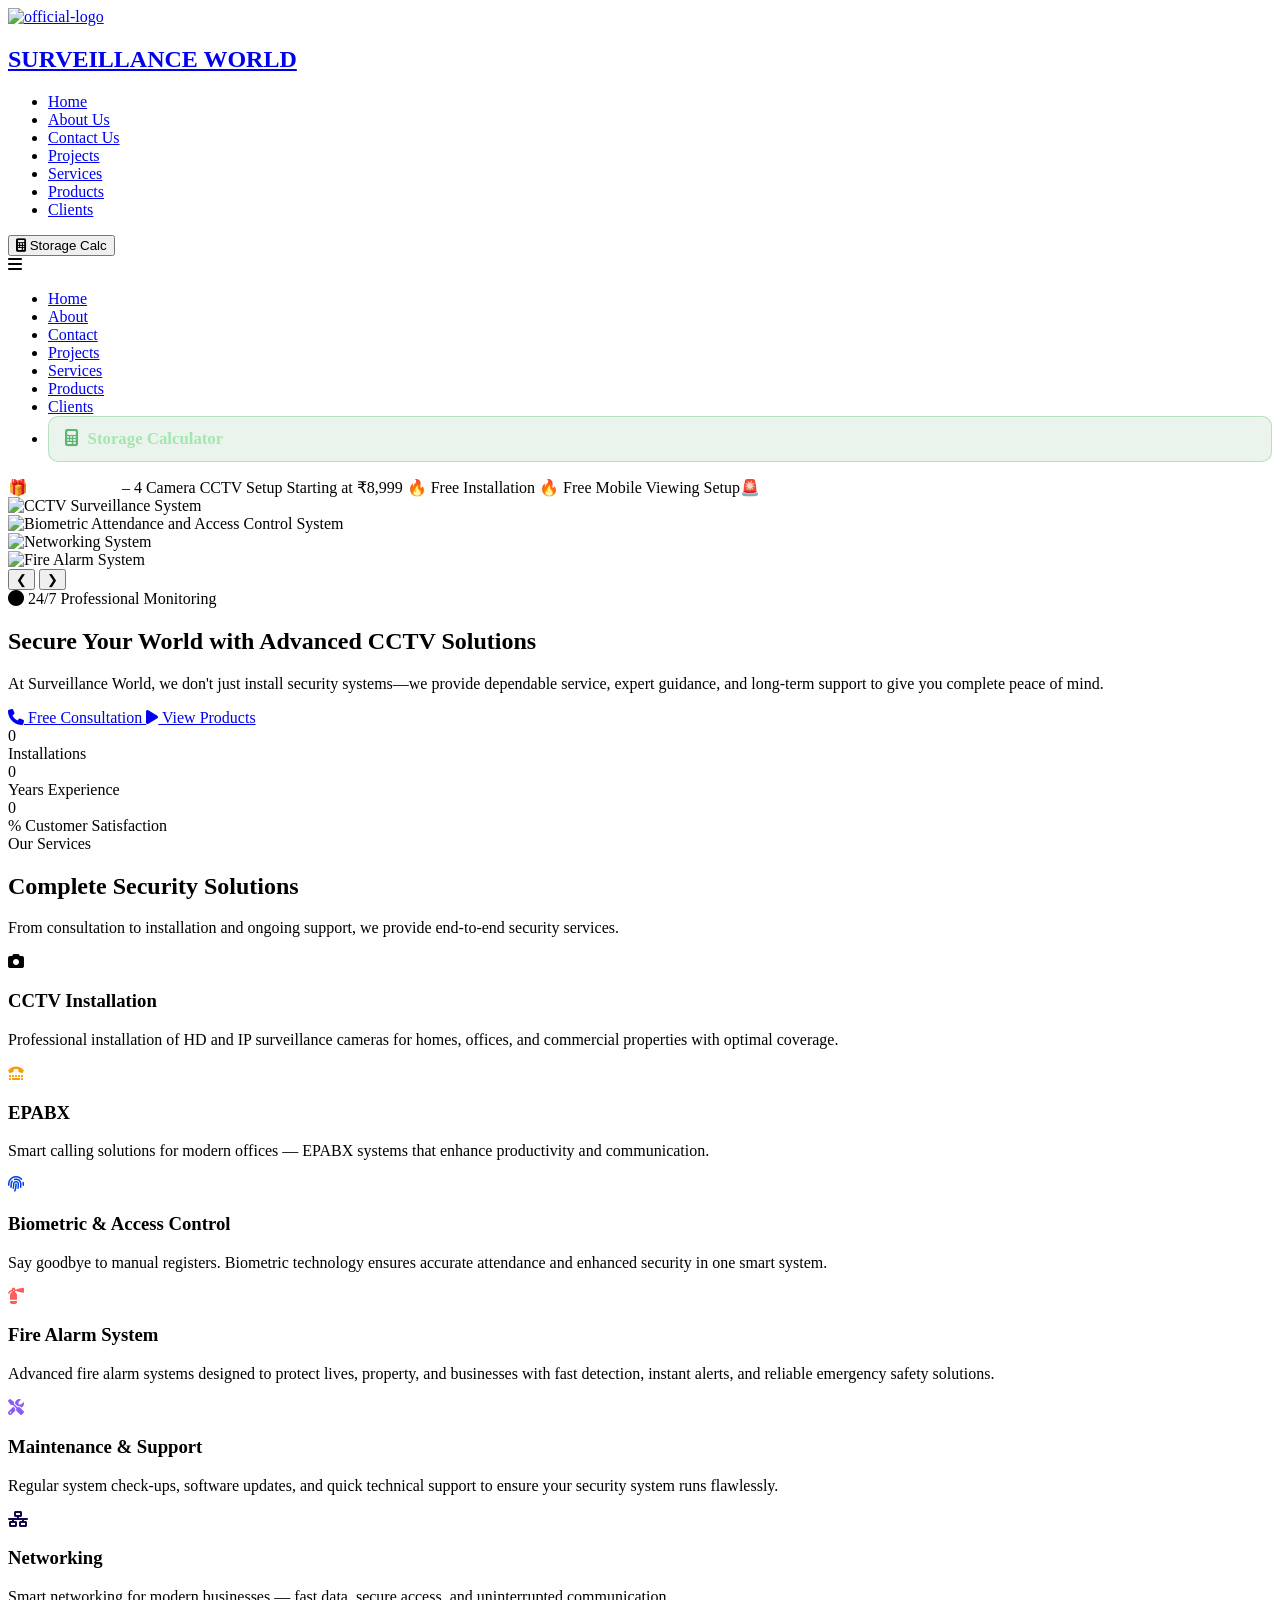
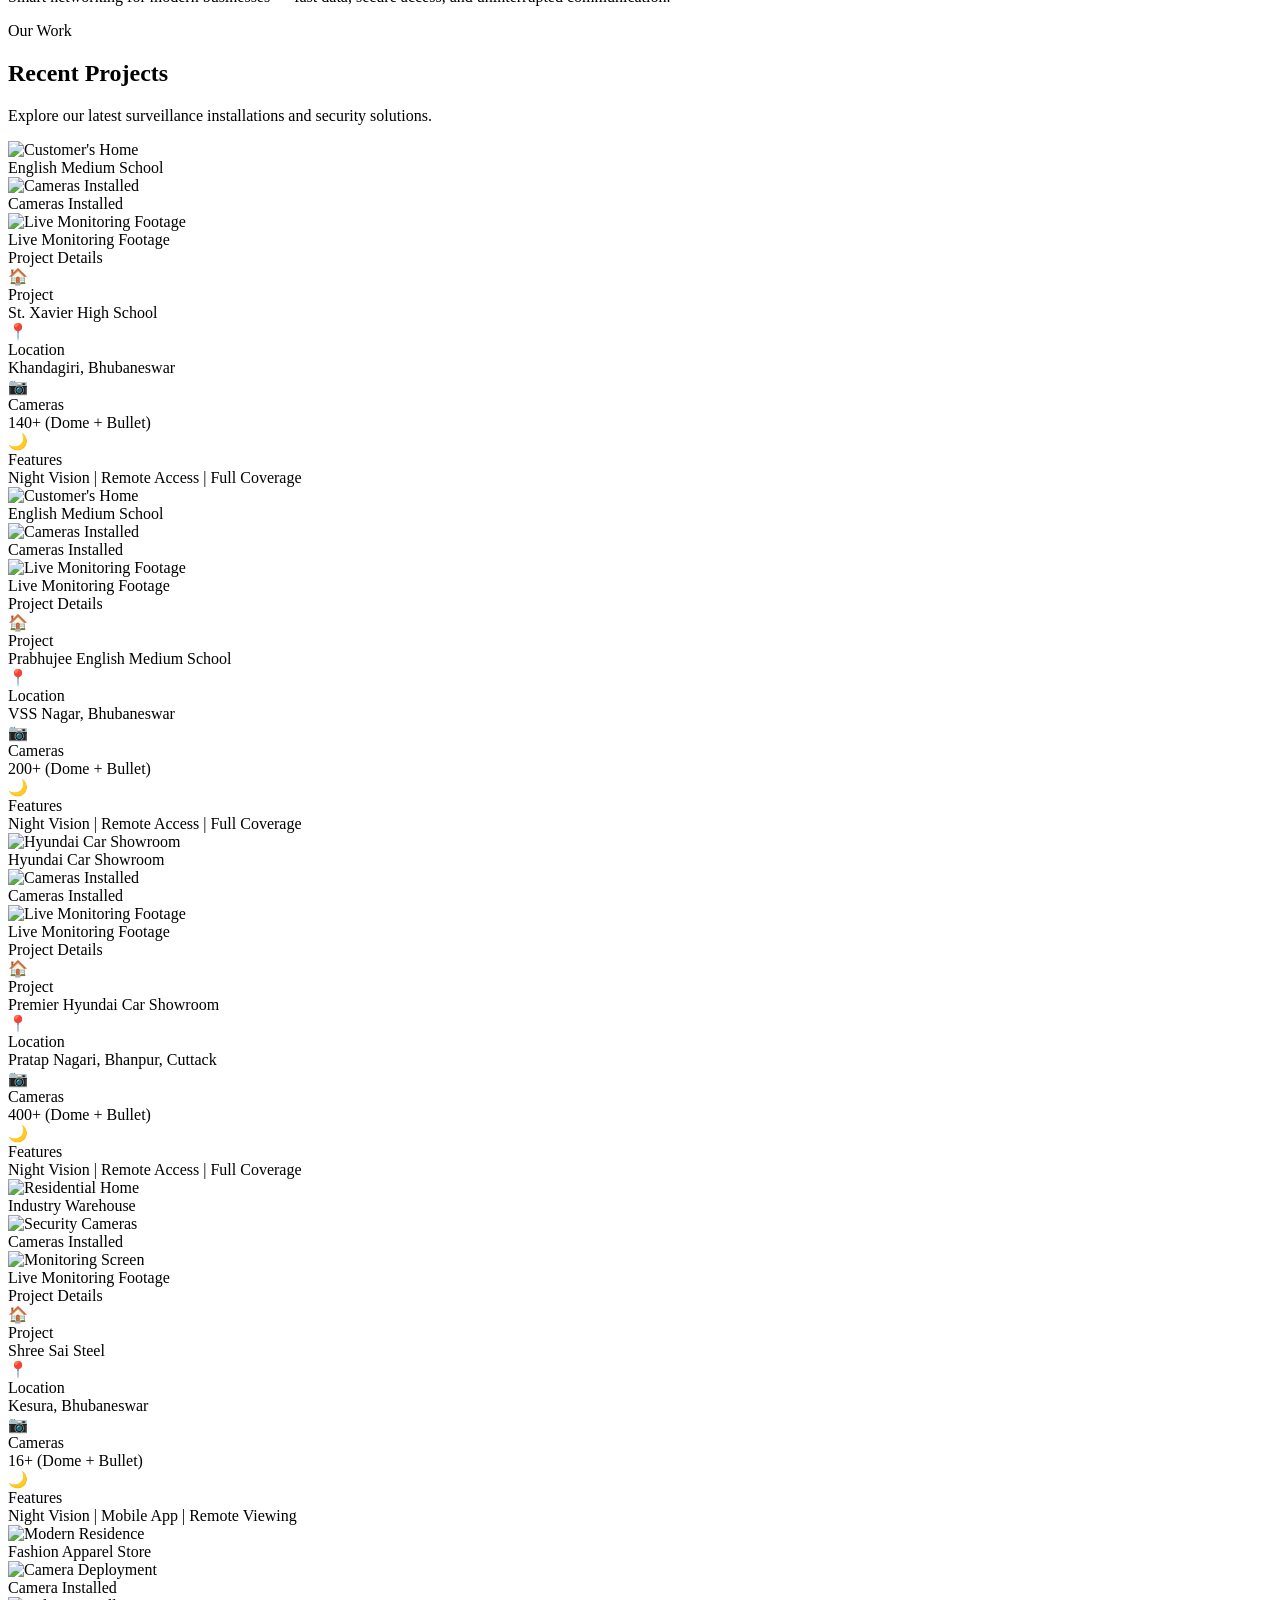
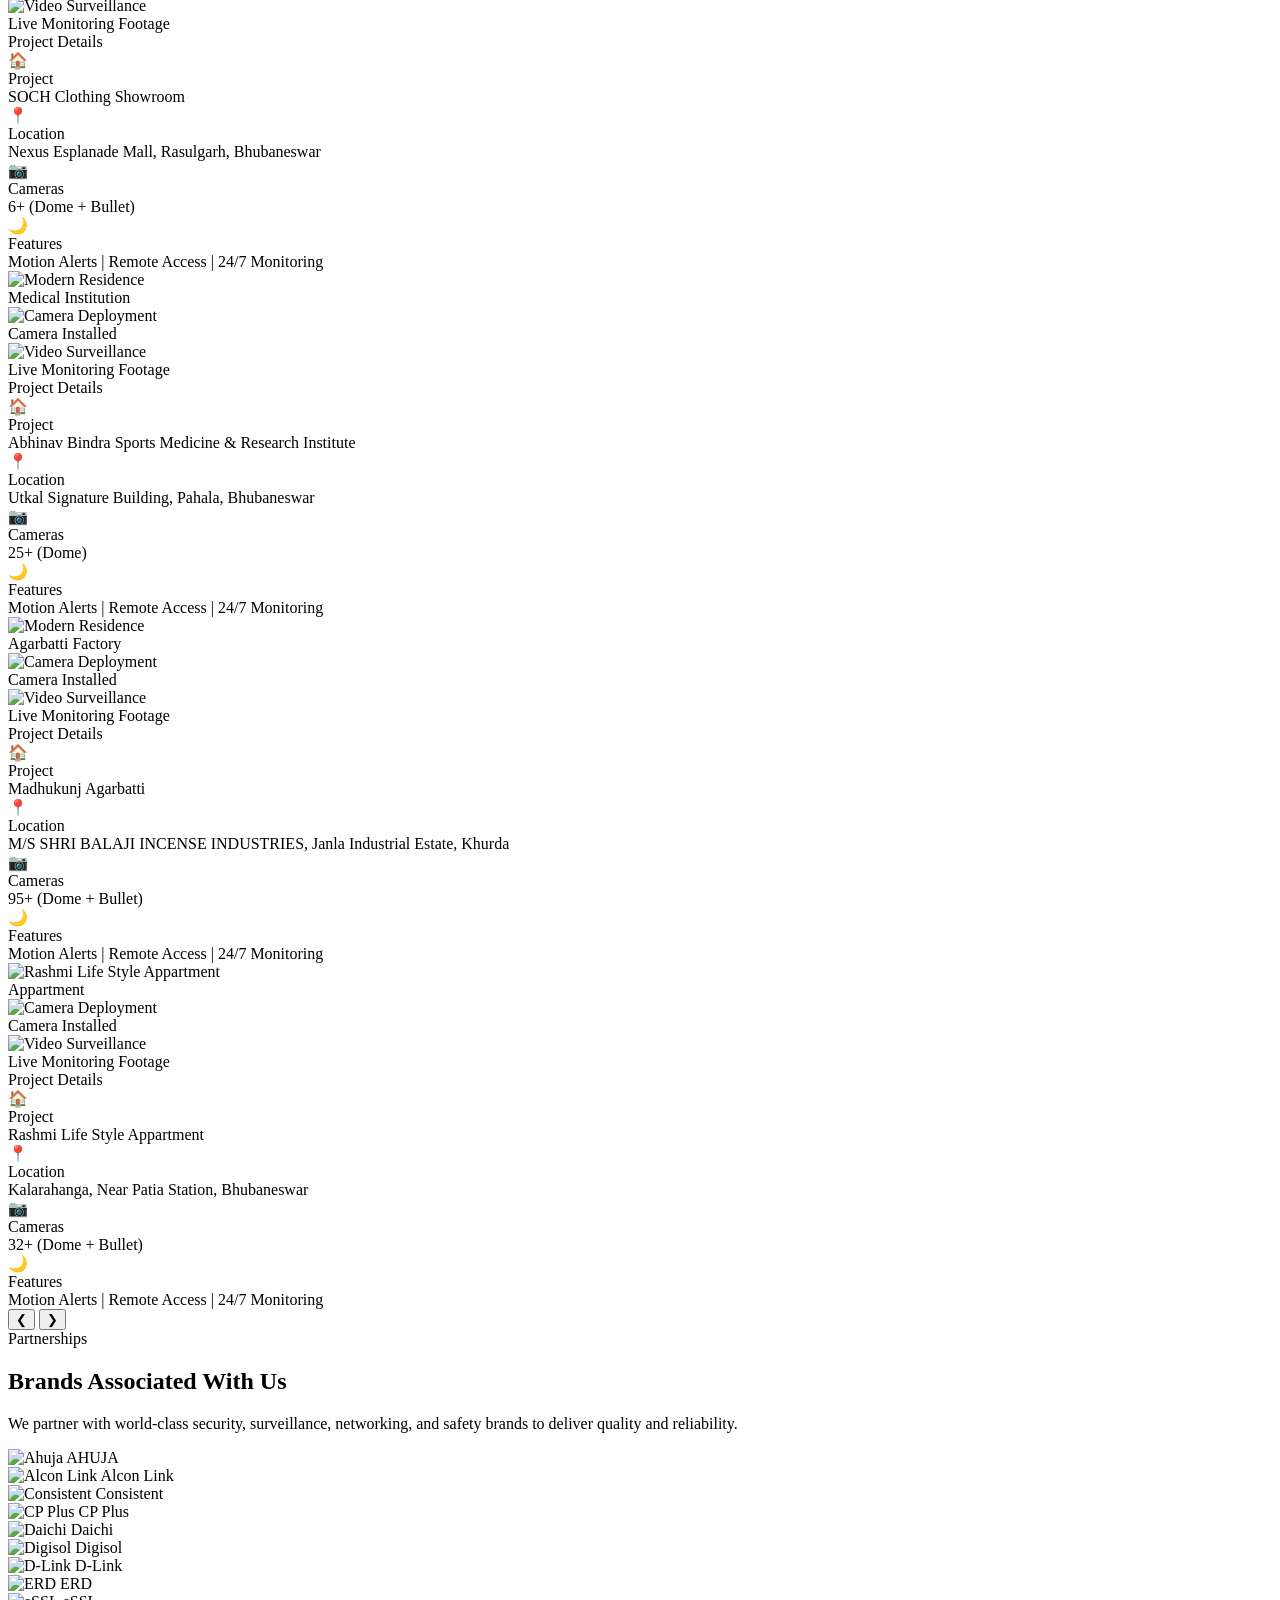
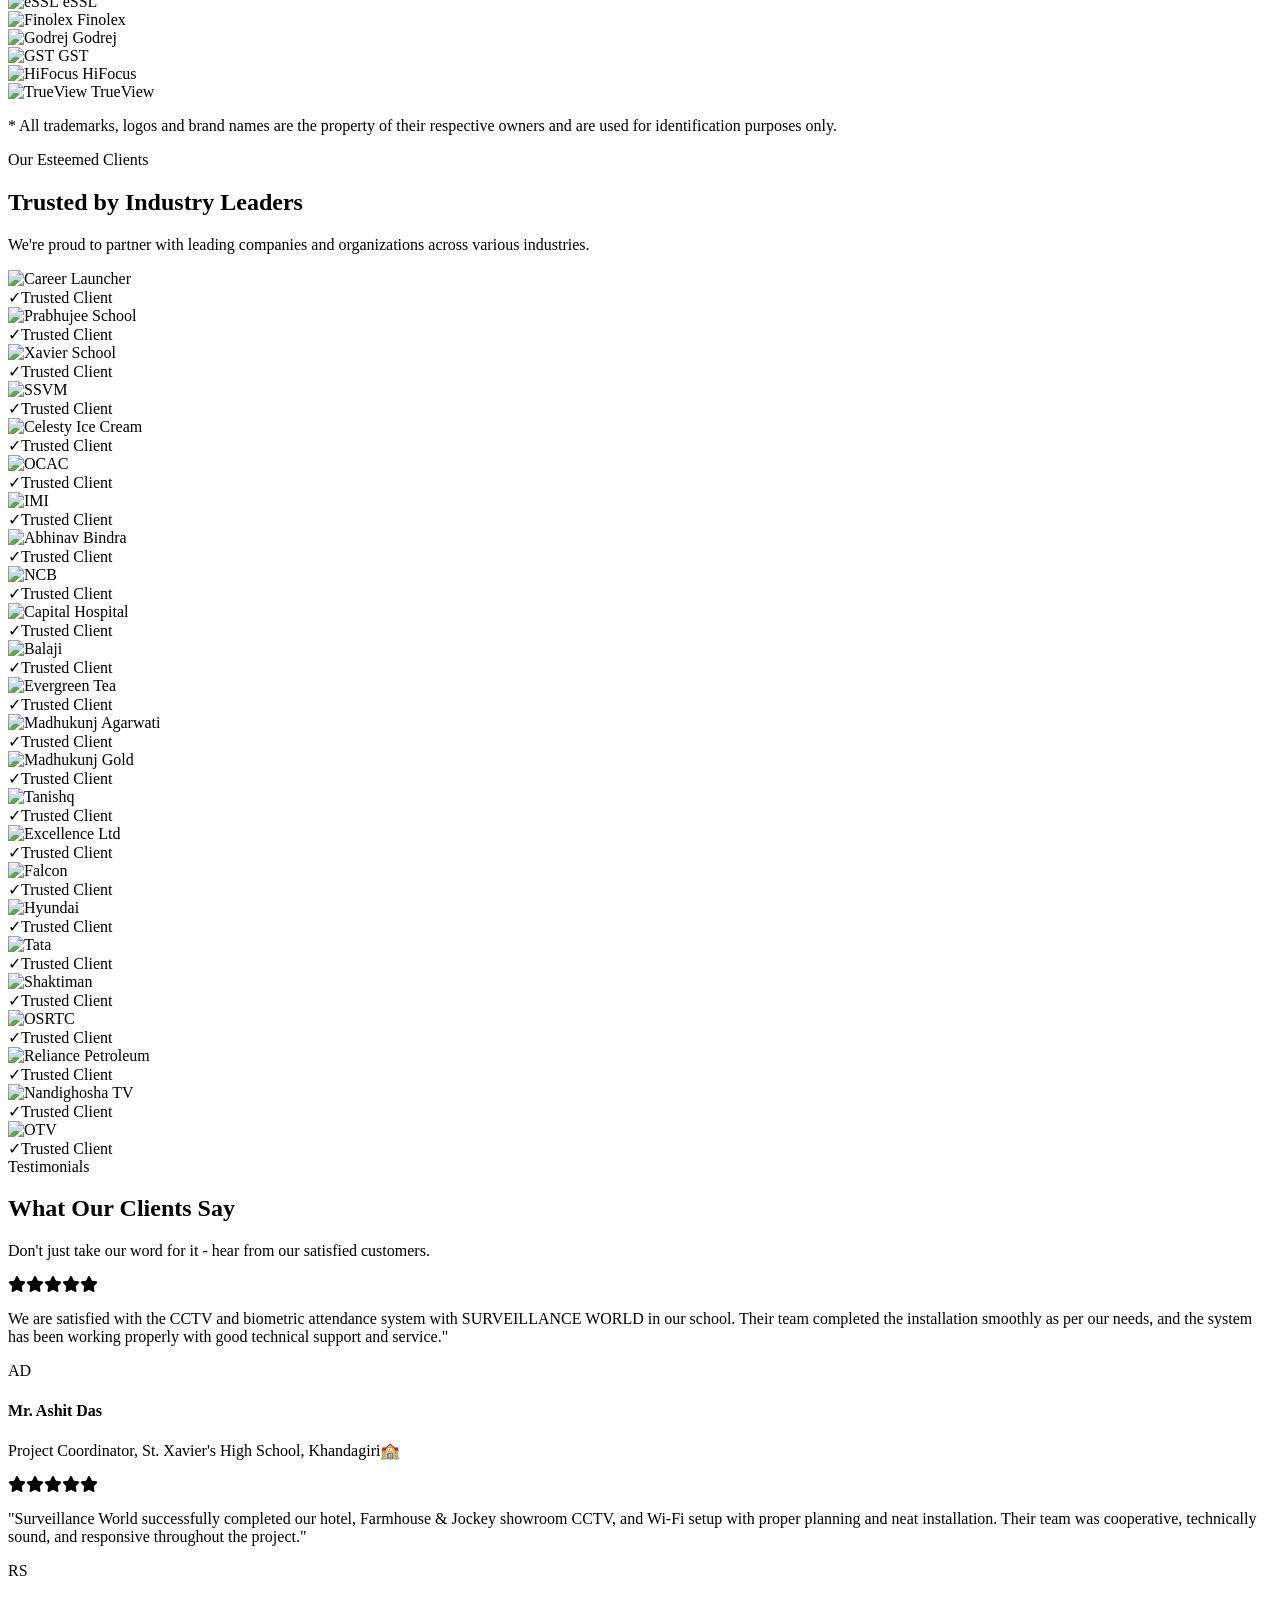
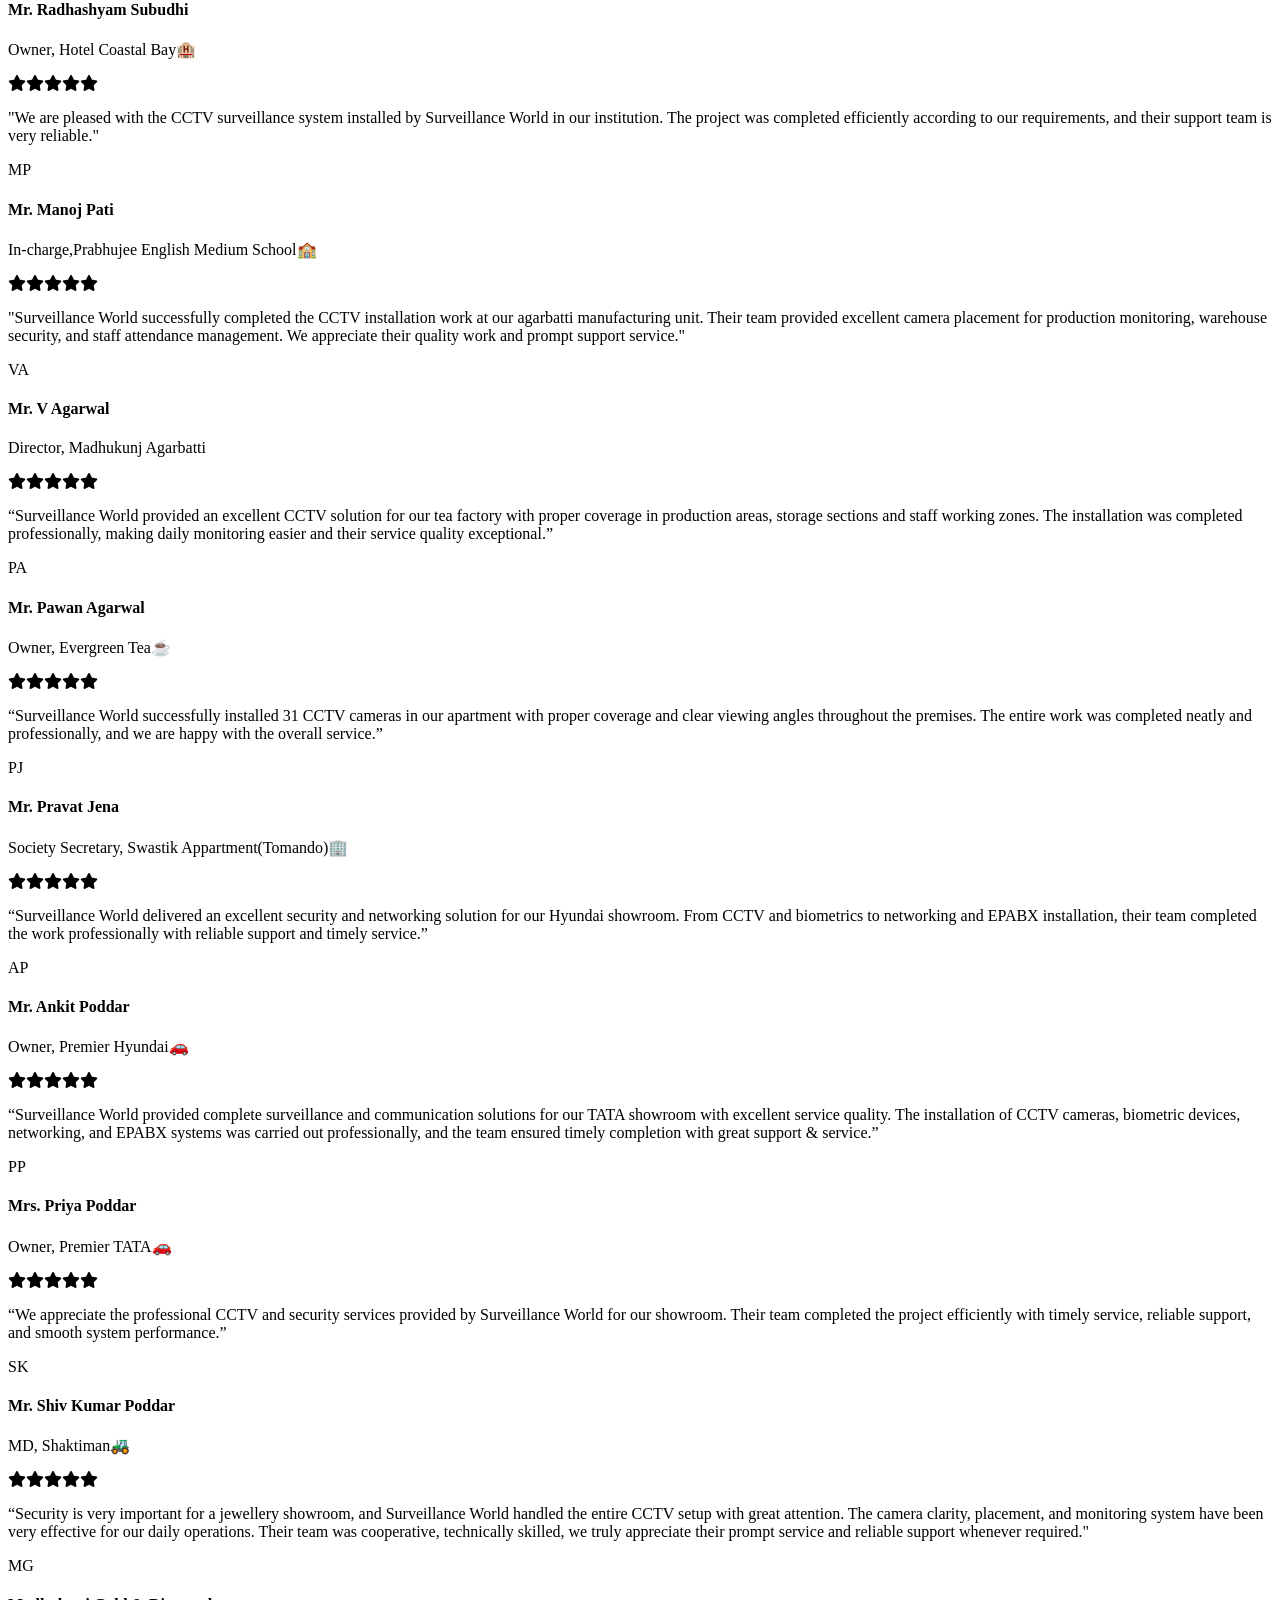
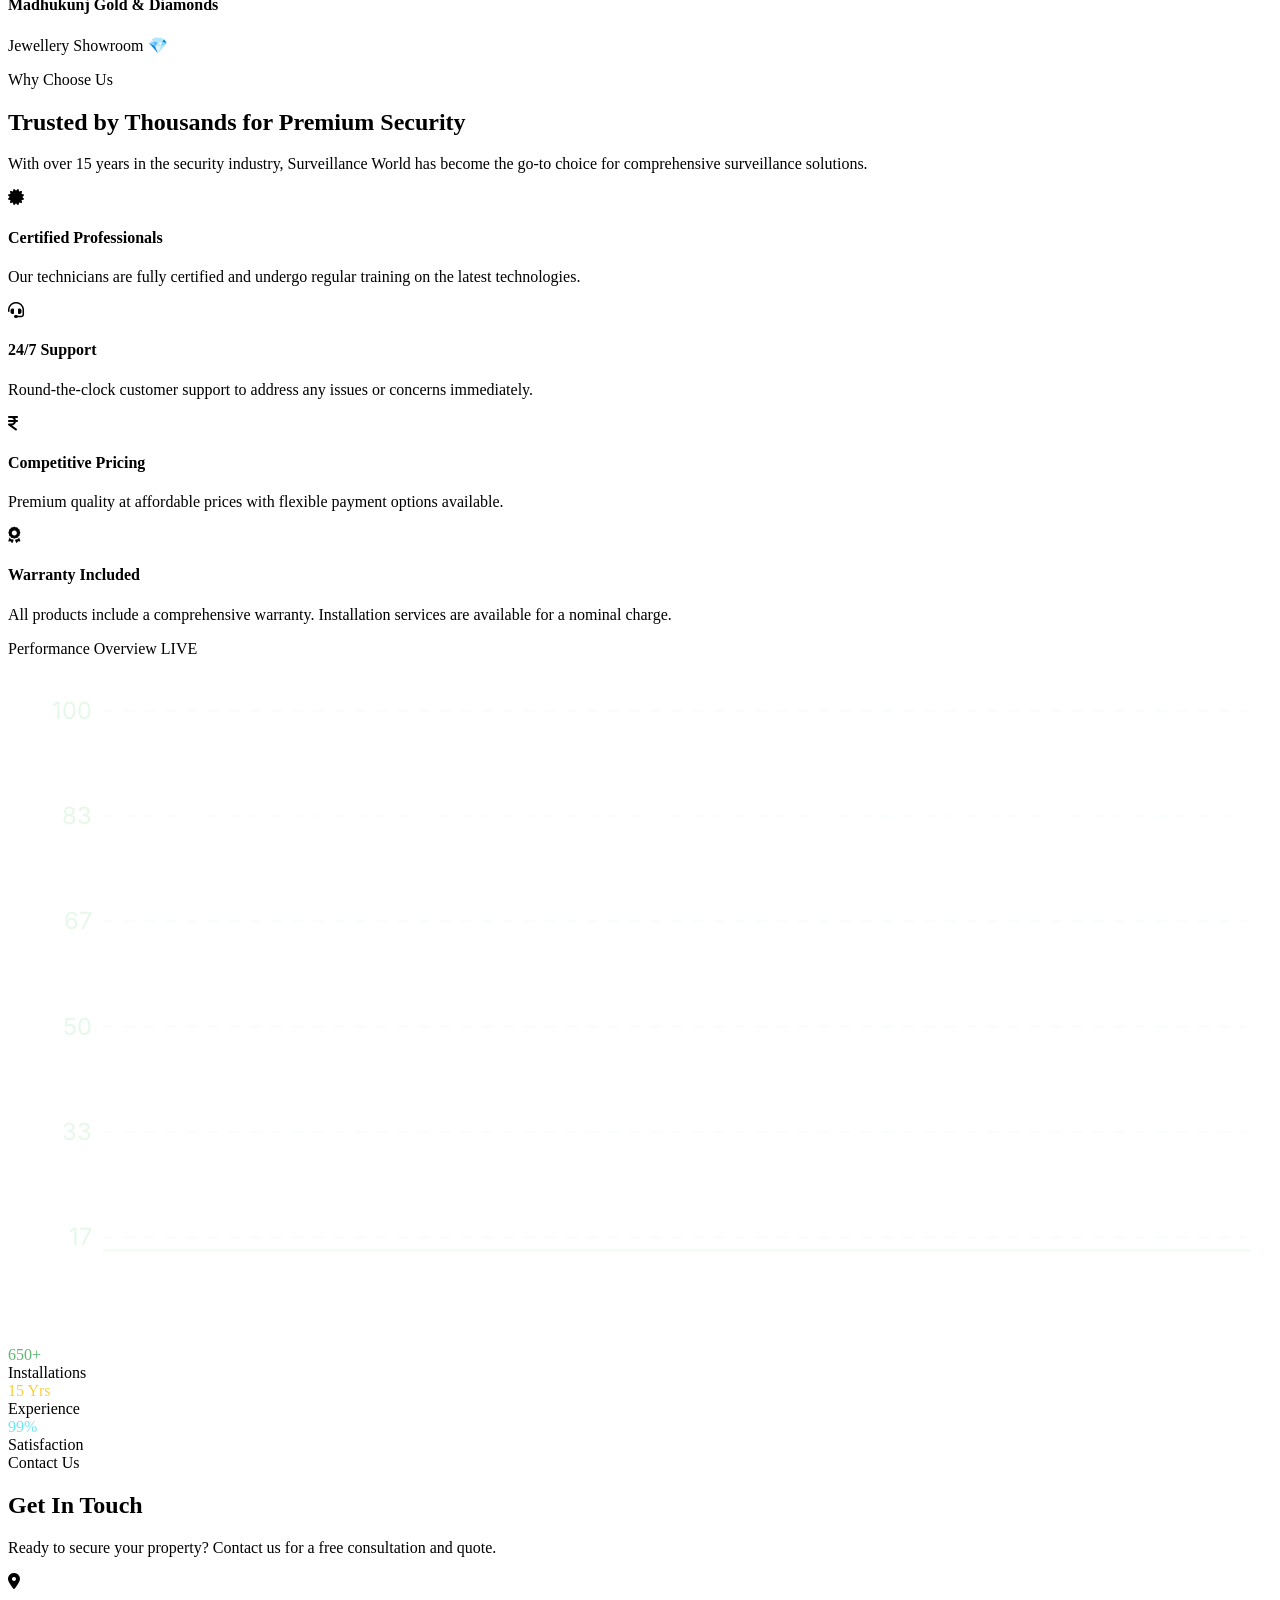
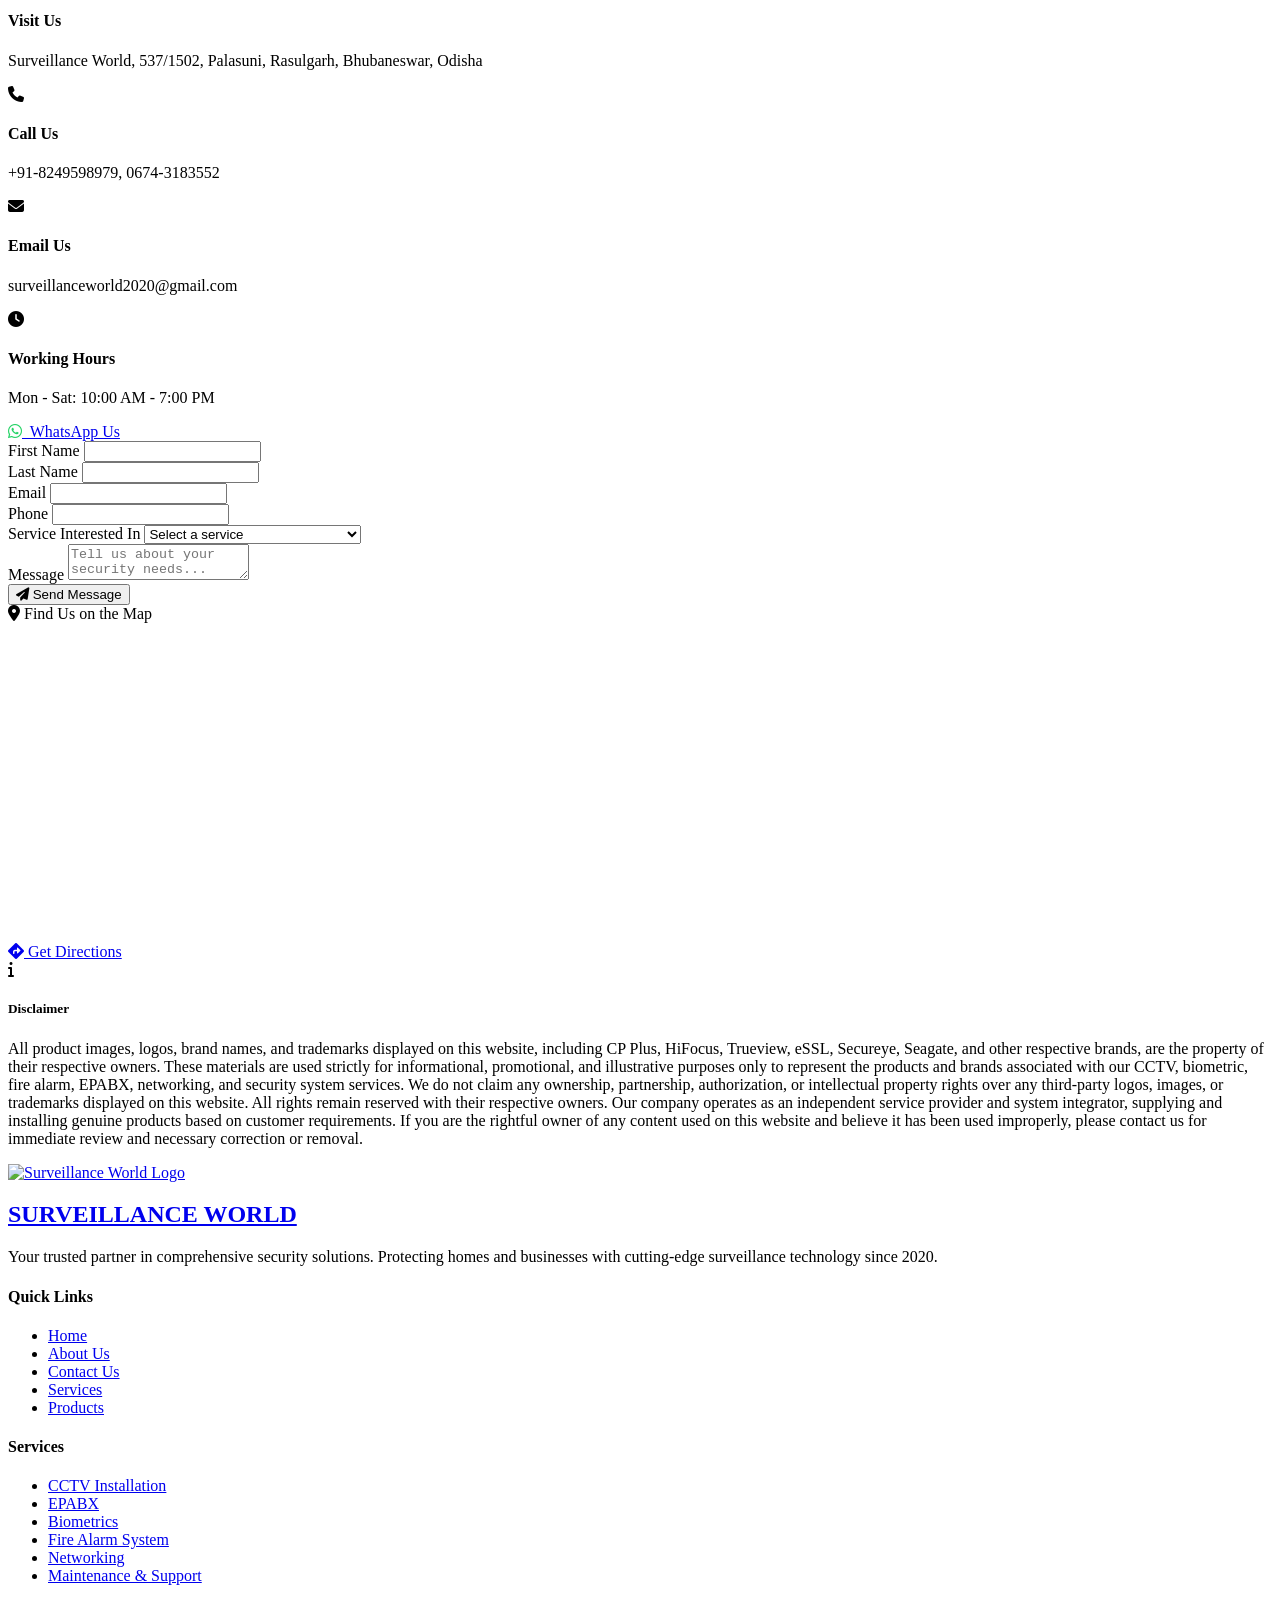
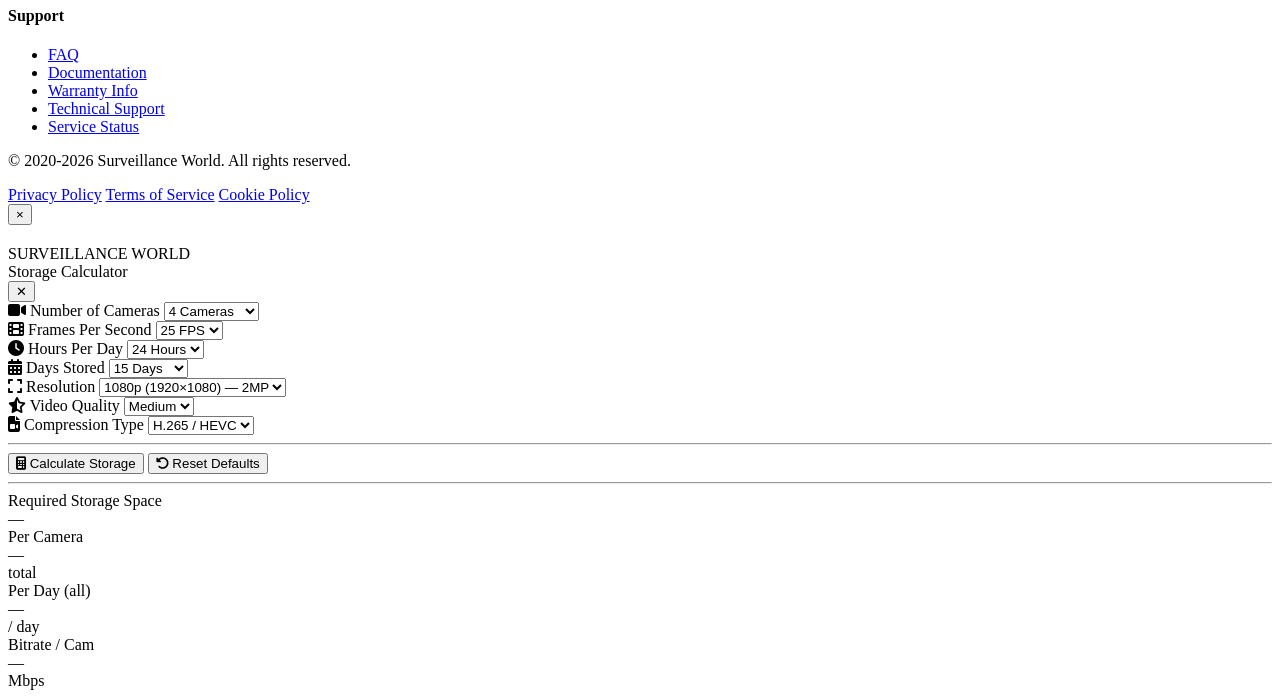
==== index.html @ d8d40653 "index file" ====
<!DOCTYPE html>
<html lang="en">
<head>
    <meta charset="UTF-8">
    <meta name="viewport" content="width=device-width, initial-scale=1.0">
    <title>Surveillance World | CCTV, Biometric &amp; Security Solutions in Bhubaneswar, Odisha</title>
    <link rel="shortcut icon" href="./asset/sw_logo/favicon.ico" type="image/x-icon">
    <meta name="description"
          content="Surveillance World offers professional CCTV installation, biometric attendance systems, fire alarm, networking, EPABX and PA systems across Odisha since 2020. Based in Bhubaneswar. Call +91-8249598979.">
    <meta name="keywords"
          content="CCTV installation Bhubaneswar, surveillance camera Odisha, biometric attendance system, fire alarm Bhubaneswar, CCTV dealer Odisha, IP camera, DVR NVR installation, networking solutions Bhubaneswar, EPABX, security system Odisha, CP Plus dealer, HiFocus dealer">
    <meta name="author"      content="Surveillance World, Bhubaneswar">
    <meta name="robots"      content="index, follow">
    <meta name="theme-color" content="#081208">
    <link rel="canonical"    href="https://www.surveillanceworld.in/">
    <meta property="og:type"        content="website">
    <meta property="og:url"         content="https://www.surveillanceworld.in/">
    <meta property="og:title"       content="Surveillance World | CCTV &amp; Security Solutions, Bhubaneswar">
    <meta property="og:description" content="Professional CCTV installation, biometric systems, fire alarms, networking &amp; EPABX solutions across Odisha since 2020.">
    <meta property="og:image"       content="https://www.surveillanceworld.in/asset/sw_logo/sw_logo.webp">
    <meta property="og:locale"      content="en_IN">
    <meta property="og:site_name"   content="Surveillance World">
    <meta name="twitter:card"        content="summary_large_image">
    <meta name="twitter:title"       content="Surveillance World | CCTV &amp; Security Solutions">
    <meta name="twitter:description" content="Professional CCTV, biometric and security system installation across Odisha since 2020.">
    <meta name="twitter:image"       content="https://www.surveillanceworld.in/asset/sw_logo/sw_logo.webp">
    <meta name="geo.region"    content="IN-OD">
    <meta name="geo.placename" content="Bhubaneswar, Odisha, India">
    <meta name="geo.position"  content="20.2617;85.8418">
    <meta name="ICBM"          content="20.2617, 85.8418">
    <script type="application/ld+json">
    {
      "@context": "https://schema.org",
      "@type": "LocalBusiness",
      "name": "Surveillance World",
      "description": "Professional CCTV installation, biometric attendance systems, fire alarm, networking and EPABX solutions in Odisha since 2020.",
      "url": "https://www.surveillanceworld.in",
      "telephone": ["+91-8249598979", "0674-3183552"],
      "email": "surveillanceworld2020@gmail.com",
      "foundingDate": "2020",
      "taxID": "21BEBPG4824G1Z3",
      "address": {
        "@type": "PostalAddress",
        "streetAddress": "Plot No. 537/1502, Palasuni",
        "addressLocality": "Bhubaneswar",
        "addressRegion": "Odisha",
        "postalCode": "751025",
        "addressCountry": "IN"
      },
      "geo": {
        "@type": "GeoCoordinates",
        "latitude": 20.2617,
        "longitude": 85.8418
      },
      "openingHoursSpecification": {
        "@type": "OpeningHoursSpecification",
        "dayOfWeek": ["Monday","Tuesday","Wednesday","Thursday","Friday","Saturday"],
        "opens": "09:00",
        "closes": "19:00"
      },
      "serviceArea": {"@type": "State", "name": "Odisha"},
      "hasOfferCatalog": {
        "@type": "OfferCatalog",
        "name": "Security & Networking Services",
        "itemListElement": [
          {"@type":"Offer","itemOffered":{"@type":"Service","name":"CCTV Camera Installation & Maintenance"}},
          {"@type":"Offer","itemOffered":{"@type":"Service","name":"Biometric Attendance System Installation"}},
          {"@type":"Offer","itemOffered":{"@type":"Service","name":"Fire Alarm System Installation & Servicing"}},
          {"@type":"Offer","itemOffered":{"@type":"Service","name":"Networking & Structured Cabling"}},
          {"@type":"Offer","itemOffered":{"@type":"Service","name":"EPABX Installation & Maintenance"}},
          {"@type":"Offer","itemOffered":{"@type":"Service","name":"Access Control Systems"}},
          {"@type":"Offer","itemOffered":{"@type":"Service","name":"Annual Maintenance Contract (AMC)"}}
        ]
      },
      "image": "https://www.surveillanceworld.in/asset/sw_logo.png",
      "priceRange": "₹₹",
      "currenciesAccepted": "INR",
      "paymentAccepted": "Cash, Bank Transfer, UPI"
    }
    </script>
    <link rel="preconnect" href="https://fonts.googleapis.com">
    <link rel="preconnect" href="https://fonts.gstatic.com" crossorigin>
    <link rel="preconnect" href="https://cdnjs.cloudflare.com">
    <link href="https://fonts.googleapis.com/css2?family=Inter:wght@300;400;500;600;700;800&display=swap"
          rel="stylesheet">
    <link rel="stylesheet"
          href="https://cdnjs.cloudflare.com/ajax/libs/font-awesome/6.4.0/css/all.min.css"
          integrity="sha512-iecdLmaskl7CVkqkXNQ/ZH/XLlvWZOJyj7Yy7tcenmpD1ypASozpmT/E0iPtmFIB46ZmdtAc9eNBvH0H/ZpiBw=="
          crossorigin="anonymous"
          referrerpolicy="no-referrer">
    <link rel="stylesheet" href="./style.css">
</head>
<body>
    <nav class="navbar">
        <a href="#" class="logo">
            <img src="./asset/sw_logo/sw_logo.webp" alt="official-logo">
            <h2 id="sw-title">SURVEILLANCE WORLD</h2>
        </a>
        <ul class="nav-links">
            <li><a href="#home">Home</a></li>
            <li><a href="about.html">About Us</a></li>
            <li><a href="#contact">Contact Us</a></li>
            <li><a href="#slider">Projects</a></li>
            <li><a href="#services">Services</a></li>
            <li><a href="./products.html">Products</a></li>
            <li><a href="#clients">Clients</a></li>
        </ul>
        <button class="nav-calc-btn" onclick="openCalcPopup()">
                    <i class="fas fa-calculator"></i> Storage Calc
                </button>
        <div class="menu-toggle" id="menuToggle">
            <i class="fas fa-bars"></i>
        </div>
    </nav>
    <div class="mobile-overlay" id="mobileOverlay"></div>
    <div class="mobile-nav" id="mobileNav">
        <ul>
            <li><a href="#home">Home</a></li>
            <li><a href="about.html">About</a></li>
            <li><a href="#contact">Contact</a></li>
            <li><a href="#slider">Projects</a></li>
            <li><a href="#services">Services</a></li>
            <li><a href="./products.html">Products</a></li>
            <li><a href="#clients">Clients</a></li>
            <li>
                <button onclick="openCalcPopup(); closeMobileNav();" class="mobile-calc-link" style="width:100%; background:rgba(60,142,78,0.1); border:1.5px solid rgba(92,184,112,0.35); border-radius:10px; color:#a3e6b0; font-size:1.05rem; font-weight:600; padding:0.75rem 1rem; display:flex; align-items:center; gap:0.6rem; cursor:pointer; font-family:inherit;">
                    <i class="fas fa-calculator" style="color:#5cb870;"></i> Storage Calculator
                </button>
            </li>
        </ul>
    </div>
    <div class="marquee-section">
        <div class="marquee">
            <font color="#ffffff"> 🎁Special Offer:</font> – 4 Camera CCTV Setup Starting at ₹8,999 🔥 Free Installation 🔥 Free Mobile Viewing Setup🚨
        </div>
    </div>
    <div class="hero-banner-slider">
        <div class="hero-banner-track" id="heroBannerTrack">
            <div class="hero-banner-slide">
                <img src="./asset/hero-slider/cctv.png" alt="CCTV Surveillance System">
            </div>
            <div class="hero-banner-slide">
                <img src="./asset/hero-slider/biometrics.png" alt="Biometric Attendance and Access Control System">
            </div>
            <div class="hero-banner-slide">
                <img src="./asset/hero-slider/networking.png" alt="Networking System">
            </div>
            <div class="hero-banner-slide">
                <img src="./asset/hero-slider/fire-alarm.png" alt="Fire Alarm System">
            </div>
        </div>
        <button class="hbs-nav hbs-prev" id="hbsPrev">&#10094;</button>
        <button class="hbs-nav hbs-next" id="hbsNext">&#10095;</button>
        <div class="hbs-dots" id="hbsDots"></div>
    </div>
    <section class="hero" id="home">
        <div class="hero-bg"></div>
        <div class="hero-pattern"></div>
        <div class="grid-overlay"></div>
        <div class="hero-content">
            <div class="hero-left">
                <div class="hero-badge">
                    <i class="fas fa-circle"></i>
                    24/7 Professional Monitoring
                </div>
                <h1>Secure Your World with <span class="highlight-ed">Advanced CCTV</span> Solutions</h1>
                <p>At Surveillance World, we don't just install security systems—we provide dependable service, expert guidance, and long-term support to give you complete peace of mind.</p>
                <div class="hero-buttons">
                    <a href="#contact" class="btn btn-primary">
                        <i class="fas fa-phone"></i> Free Consultation
                    </a>
                    <a href="./products.html" class="btn btn-secondary">
                        <i class="fas fa-play"></i> View Products
                    </a>
                </div>
                <div class="hero-stats">
                    <div class="stat">
                        <div class="stat-number" data-count="650">0</div>
                        <div class="stat-label">Installations</div>
                    </div>
                    <div class="stat">
                        <div class="stat-number" data-count="15">0</div>
                        <div class="stat-label">Years Experience</div>
                    </div>
                    <div class="stat">
                        <div class="stat-number" data-count="99">0</div>
                        <div class="stat-label">% Customer Satisfaction</div>
                    </div>
                </div>
            </div>
            <div class="hero-right" style="display:none;"></div>
        </div>
    </section>
    <section class="services" id="services">
        <div class="section-header animate-on-scroll">
            <span class="section-tag">Our Services</span>
            <h2 class="section-title">Complete Security Solutions</h2>
            <p class="section-desc">From consultation to installation and ongoing support, we provide end-to-end security services.</p>
        </div>
        <div class="services-grid">
            <div class="service-card animate-on-scroll">
                <div class="service-icon">
                    <i class="fa-solid fa-camera"></i>
                </div>
                <h3>CCTV Installation</h3>
                <p>Professional installation of HD and IP surveillance cameras for homes, offices, and commercial properties with optimal coverage.</p>
            </div>
            <div class="service-card animate-on-scroll">
                <div class="service-icon">
                    <i class="fa-solid fa-tty" style="color:#f59e0b;"></i>
                </div>
                <h3>EPABX</h3>
                <p>Smart calling solutions for modern offices — EPABX systems that enhance productivity and communication.</p>
            </div>
            <div class="service-card animate-on-scroll">
                <div class="service-icon">
                    <i class="fa-solid fa-fingerprint" style="color:#003ee7;"></i>
                </div>
                <h3>Biometric & Access Control</h3>
                <p>Say goodbye to manual registers. Biometric technology ensures accurate attendance and enhanced security in one smart system.</p>
            </div>
            <div class="service-card animate-on-scroll">
                <div class="service-icon">
                    <i class="fas fa-fire-extinguisher" style="color:#ff5c5c;"></i>
                </div>
                <h3>Fire Alarm System</h3>
                <p>Advanced fire alarm systems designed to protect lives, property, and businesses with fast detection, instant alerts, and reliable emergency safety solutions.</p>
            </div>
            <div class="service-card animate-on-scroll">
                <div class="service-icon">
                    <i class="fas fa-tools" style="color:#8b5cf6;"></i>
                </div>
                <h3>Maintenance & Support</h3>
                <p>Regular system check-ups, software updates, and quick technical support to ensure your security system runs flawlessly.</p>
            </div>
            <div class="service-card animate-on-scroll">
                <div class="service-icon">
                    <i class="fa-solid fa-network-wired" style="color:#130550;"></i>
                </div>
                <h3>Networking</h3>
                <p>Smart networking for modern businesses — fast data, secure access, and uninterrupted communication.</p>
            </div>
        </div>
    </section>
    <section class="slider-section" id="slider">
        <div class="section-header animate-on-scroll">
            <span class="section-tag">Our Work</span>
            <h2 class="section-title">Recent Projects</h2>
            <p class="section-desc">Explore our latest surveillance installations and security solutions.</p>
        </div>
        <div class="slider-container">
            <div class="slider-wrapper" id="sliderWrapper">
                <div class="slide active" id="slide-1">
                    <div class="slide-content">
                        <div class="showcase-item">
                            <img src="./asset/slider1/slider1-pic1.webp" alt="Customer's Home" loading="lazy">
                            <div class="item-label">English Medium School</div>
                        </div>
                        <div class="showcase-item">
                            <img src="./asset/slider1/slider1-pic2.webp" alt="Cameras Installed" loading="lazy">
                            <div class="item-label">Cameras Installed</div>
                        </div>
                        <div class="showcase-item">
                            <img src="./asset/slider1/slider1-pic3.webp" alt="Live Monitoring Footage" loading="lazy">
                            <div class="item-label">Live Monitoring Footage</div>
                        </div>
                        <div class="project-details">
                            <div class="details-header">
                                <div class="details-badge">Project Details</div>
                            </div>
                            <div class="detail-row">
                                <div class="detail-icon">🏠</div>
                                <div class="detail-content">
                                    <div class="detail-label">Project</div>
                                    <div class="detail-value" id="projectName">St. Xavier High School</div>
                                </div>
                            </div>
                            <div class="detail-row">
                                <div class="detail-icon">📍</div>
                                <div class="detail-content">
                                    <div class="detail-label">Location</div>
                                    <div class="detail-value" id="location">Khandagiri, Bhubaneswar</div>
                                </div>
                            </div>
                            <div class="detail-row">
                                <div class="detail-icon">📷</div>
                                <div class="detail-content">
                                    <div class="detail-label">Cameras</div>
                                    <div class="detail-value" id="cameras">140+ (Dome + Bullet)</div>
                                </div>
                            </div>
                            <div class="detail-row">
                                <div class="detail-icon">🌙</div>
                                <div class="detail-content">
                                    <div class="detail-label">Features</div>
                                    <div class="detail-value" id="features">Night Vision | Remote Access | Full Coverage</div>
                                </div>
                            </div>
                        </div>
                    </div>
                </div>
                <div class="slide active" id="slide-2">
                    <div class="slide-content">
                        <div class="showcase-item">
                            <img src="./asset/slider2/slider2-pic1.webp" alt="Customer's Home" loading="lazy">
                            <div class="item-label">English Medium School</div>
                        </div>
                        <div class="showcase-item">
                            <img src="./asset/slider2/slider2-pic2.webp" alt="Cameras Installed" loading="lazy">
                            <div class="item-label">Cameras Installed</div>
                        </div>
                        <div class="showcase-item">
                            <img src="./asset/slider2/slider2-pic3.webp" alt="Live Monitoring Footage" loading="lazy">
                            <div class="item-label">Live Monitoring Footage</div>
                        </div>
                        <div class="project-details">
                            <div class="details-header">
                                <div class="details-badge">Project Details</div>
                            </div>
                            <div class="detail-row">
                                <div class="detail-icon">🏠</div>
                                <div class="detail-content">
                                    <div class="detail-label">Project</div>
                                    <div class="detail-value" id="projectName">Prabhujee English Medium School</div>
                                </div>
                            </div>
                            <div class="detail-row">
                                <div class="detail-icon">📍</div>
                                <div class="detail-content">
                                    <div class="detail-label">Location</div>
                                    <div class="detail-value" id="location">VSS Nagar, Bhubaneswar</div>
                                </div>
                            </div>
                            <div class="detail-row">
                                <div class="detail-icon">📷</div>
                                <div class="detail-content">
                                    <div class="detail-label">Cameras</div>
                                    <div class="detail-value" id="cameras">200+ (Dome + Bullet)</div>
                                </div>
                            </div>
                            <div class="detail-row">
                                <div class="detail-icon">🌙</div>
                                <div class="detail-content">
                                    <div class="detail-label">Features</div>
                                    <div class="detail-value" id="features">Night Vision | Remote Access | Full Coverage</div>
                                </div>
                            </div>
                        </div>
                    </div>
                </div>
                <div class="slide active" id="slide-3">
                    <div class="slide-content">
                        <div class="showcase-item">
                            <img src="./asset/slider3/slider3_pic1.webp" alt="Hyundai Car Showroom" loading="lazy">
                            <div class="item-label">Hyundai Car Showroom</div>
                        </div>
                        <div class="showcase-item">
                            <img src="./asset/slider3/slider3_pic2.webp" alt="Cameras Installed" loading="lazy">
                            <div class="item-label">Cameras Installed</div>
                        </div>
                        <div class="showcase-item">
                            <img src="./asset/slider3/slider3_pic3.webp" alt="Live Monitoring Footage" loading="lazy">
                            <div class="item-label">Live Monitoring Footage</div>
                        </div>
                        <div class="project-details">
                            <div class="details-header">
                                <div class="details-badge">Project Details</div>
                            </div>
                            <div class="detail-row">
                                <div class="detail-icon">🏠</div>
                                <div class="detail-content">
                                    <div class="detail-label">Project</div>
                                    <div class="detail-value" id="projectName">Premier Hyundai Car Showroom</div>
                                </div>
                            </div>
                            <div class="detail-row">
                                <div class="detail-icon">📍</div>
                                <div class="detail-content">
                                    <div class="detail-label">Location</div>
                                    <div class="detail-value" id="location">Pratap Nagari, Bhanpur, Cuttack</div>
                                </div>
                            </div>
                            <div class="detail-row">
                                <div class="detail-icon">📷</div>
                                <div class="detail-content">
                                    <div class="detail-label">Cameras</div>
                                    <div class="detail-value" id="cameras">400+ (Dome + Bullet)</div>
                                </div>
                            </div>
                            <div class="detail-row">
                                <div class="detail-icon">🌙</div>
                                <div class="detail-content">
                                    <div class="detail-label">Features</div>
                                    <div class="detail-value" id="features">Night Vision | Remote Access | Full Coverage</div>
                                </div>
                            </div>
                        </div>
                    </div>
                </div>
                <div class="slide" id="slide-4">
                    <div class="slide-content">
                        <div class="showcase-item">
                            <img src="./asset/slider4/slider4-pic1.webp" alt="Residential Home" loading="lazy">
                            <div class="item-label">Industry Warehouse</div>
                        </div>
                        <div class="showcase-item">
                            <img src="./asset/slider4/slider4-pic2.webp" alt="Security Cameras" loading="lazy">
                            <div class="item-label">Cameras Installed</div>
                        </div>
                        <div class="showcase-item">
                            <img src="./asset/slider4/slider4-pic3.webp" alt="Monitoring Screen" loading="lazy">
                            <div class="item-label">Live Monitoring Footage</div>
                        </div>
                        <div class="project-details">
                            <div class="details-header">
                                <div class="details-badge">Project Details</div>
                            </div>
                            <div class="detail-row">
                                <div class="detail-icon">🏠</div>
                                <div class="detail-content">
                                    <div class="detail-label">Project</div>
                                    <div class="detail-value">Shree Sai Steel</div>
                                </div>
                            </div>
                            <div class="detail-row">
                                <div class="detail-icon">📍</div>
                                <div class="detail-content">
                                    <div class="detail-label">Location</div>
                                    <div class="detail-value">Kesura, Bhubaneswar</div>
                                </div>
                            </div>
                            <div class="detail-row">
                                <div class="detail-icon">📷</div>
                                <div class="detail-content">
                                    <div class="detail-label">Cameras</div>
                                    <div class="detail-value">16+ (Dome + Bullet)</div>
                                </div>
                            </div>
                            <div class="detail-row">
                                <div class="detail-icon">🌙</div>
                                <div class="detail-content">
                                    <div class="detail-label">Features</div>
                                    <div class="detail-value">Night Vision | Mobile App | Remote Viewing</div>
                                </div>
                            </div>
                        </div>
                    </div>
                </div>
                <div class="slide" id="slide-5">
                    <div class="slide-content">
                        <div class="showcase-item">
                            <img src="./asset/slider5/slider5-pic1.webp" alt="Modern Residence" loading="lazy">
                            <div class="item-label">Fashion Apparel Store</div>
                        </div>
                        <div class="showcase-item">
                            <img src="./asset/slider5/slider5-pic2.webp" alt="Camera Deployment" loading="lazy">
                            <div class="item-label">Camera Installed</div>
                        </div>
                        <div class="showcase-item">
                            <img src="./asset/slider5/slider5-pic3.webp" alt="Video Surveillance" loading="lazy">
                            <div class="item-label">Live Monitoring Footage</div>
                        </div>
                        <div class="project-details">
                            <div class="details-header">
                                <div class="details-badge">Project Details</div>
                            </div>
                            <div class="detail-row">
                                <div class="detail-icon">🏠</div>
                                <div class="detail-content">
                                    <div class="detail-label">Project</div>
                                    <div class="detail-value">SOCH Clothing Showroom</div>
                                </div>
                            </div>
                            <div class="detail-row">
                                <div class="detail-icon">📍</div>
                                <div class="detail-content">
                                    <div class="detail-label">Location</div>
                                    <div class="detail-value">Nexus Esplanade Mall, Rasulgarh, Bhubaneswar</div>
                                </div>
                            </div>
                            <div class="detail-row">
                                <div class="detail-icon">📷</div>
                                <div class="detail-content">
                                    <div class="detail-label">Cameras</div>
                                    <div class="detail-value">6+ (Dome + Bullet)</div>
                                </div>
                            </div>
                            <div class="detail-row">
                                <div class="detail-icon">🌙</div>
                                <div class="detail-content">
                                    <div class="detail-label">Features</div>
                                    <div class="detail-value">Motion Alerts | Remote Access | 24/7 Monitoring</div>
                                </div>
                            </div>
                        </div>
                    </div>
                </div>
                <div class="slide" id="slide-6">
                    <div class="slide-content">
                        <div class="showcase-item">
                            <img src="./asset/slider6/slider6-pic1.webp" alt="Modern Residence" loading="lazy">
                            <div class="item-label">Medical Institution</div>
                        </div>
                        <div class="showcase-item">
                            <img src="./asset/slider6/slider6-pic2.webp" alt="Camera Deployment" loading="lazy">
                            <div class="item-label">Camera Installed</div>
                        </div>
                        <div class="showcase-item">
                            <img src="./asset/slider6/slider6-pic3.webp" alt="Video Surveillance" loading="lazy">
                            <div class="item-label">Live Monitoring Footage</div>
                        </div>
                        <div class="project-details">
                            <div class="details-header">
                                <div class="details-badge">Project Details</div>
                            </div>
                            <div class="detail-row">
                                <div class="detail-icon">🏠</div>
                                <div class="detail-content">
                                    <div class="detail-label">Project</div>
                                    <div class="detail-value">Abhinav Bindra Sports Medicine & Research Institute</div>
                                </div>
                            </div>
                            <div class="detail-row">
                                <div class="detail-icon">📍</div>
                                <div class="detail-content">
                                    <div class="detail-label">Location</div>
                                    <div class="detail-value">Utkal Signature Building, Pahala, Bhubaneswar</div>
                                </div>
                            </div>
                            <div class="detail-row">
                                <div class="detail-icon">📷</div>
                                <div class="detail-content">
                                    <div class="detail-label">Cameras</div>
                                    <div class="detail-value">25+ (Dome)</div>
                                </div>
                            </div>
                            <div class="detail-row">
                                <div class="detail-icon">🌙</div>
                                <div class="detail-content">
                                    <div class="detail-label">Features</div>
                                    <div class="detail-value">Motion Alerts | Remote Access | 24/7 Monitoring</div>
                                </div>
                            </div>
                        </div>
                    </div>
                </div>
                <div class="slide" id="slide-7">
                    <div class="slide-content">
                        <div class="showcase-item">
                            <img src="./asset/slider7/slider7-pic1.webp" alt="Modern Residence" loading="lazy">
                            <div class="item-label">Agarbatti Factory</div>
                        </div>
                        <div class="showcase-item">
                            <img src="./asset/slider7/slider7-pic2.webp" alt="Camera Deployment" loading="lazy">
                            <div class="item-label">Camera Installed</div>
                        </div>
                        <div class="showcase-item">
                            <img src="./asset/slider7/slider7-pic3.webp" alt="Video Surveillance" loading="lazy">
                            <div class="item-label">Live Monitoring Footage</div>
                        </div>
                        <div class="project-details">
                            <div class="details-header">
                                <div class="details-badge">Project Details</div>
                            </div>
                            <div class="detail-row">
                                <div class="detail-icon">🏠</div>
                                <div class="detail-content">
                                    <div class="detail-label">Project</div>
                                    <div class="detail-value">Madhukunj Agarbatti</div>
                                </div>
                            </div>
                            <div class="detail-row">
                                <div class="detail-icon">📍</div>
                                <div class="detail-content">
                                    <div class="detail-label">Location</div>
                                    <div class="detail-value">M/S SHRI BALAJI INCENSE INDUSTRIES, Janla Industrial Estate, Khurda</div>
                                </div>
                            </div>
                            <div class="detail-row">
                                <div class="detail-icon">📷</div>
                                <div class="detail-content">
                                    <div class="detail-label">Cameras</div>
                                    <div class="detail-value">95+ (Dome + Bullet)</div>
                                </div>
                            </div>
                            <div class="detail-row">
                                <div class="detail-icon">🌙</div>
                                <div class="detail-content">
                                    <div class="detail-label">Features</div>
                                    <div class="detail-value">Motion Alerts | Remote Access | 24/7 Monitoring</div>
                                </div>
                            </div>
                        </div>
                    </div>
                </div>
                <div class="slide" id="slide-8">
                    <div class="slide-content">
                        <div class="showcase-item">
                            <img src="./asset/slider8/slider8_pic1.webp" alt="Rashmi Life Style Appartment" loading="lazy">
                            <div class="item-label">Appartment</div>
                        </div>
                        <div class="showcase-item">
                            <img src="./asset/slider8/slider8_pic2.webp" alt="Camera Deployment" loading="lazy">
                            <div class="item-label">Camera Installed</div>
                        </div>
                        <div class="showcase-item">
                            <img src="./asset/slider8/slider8_pic3.webp" alt="Video Surveillance" loading="lazy">
                            <div class="item-label">Live Monitoring Footage</div>
                        </div>
                        <div class="project-details">
                            <div class="details-header">
                                <div class="details-badge">Project Details</div>
                            </div>
                            <div class="detail-row">
                                <div class="detail-icon">🏠</div>
                                <div class="detail-content">
                                    <div class="detail-label">Project</div>
                                    <div class="detail-value">Rashmi Life Style Appartment</div>
                                </div>
                            </div>
                            <div class="detail-row">
                                <div class="detail-icon">📍</div>
                                <div class="detail-content">
                                    <div class="detail-label">Location</div>
                                    <div class="detail-value">Kalarahanga, Near Patia Station, Bhubaneswar</div>
                                </div>
                            </div>
                            <div class="detail-row">
                                <div class="detail-icon">📷</div>
                                <div class="detail-content">
                                    <div class="detail-label">Cameras</div>
                                    <div class="detail-value">32+ (Dome + Bullet)</div>
                                </div>
                            </div>
                            <div class="detail-row">
                                <div class="detail-icon">🌙</div>
                                <div class="detail-content">
                                    <div class="detail-label">Features</div>
                                    <div class="detail-value">Motion Alerts | Remote Access | 24/7 Monitoring</div>
                                </div>
                            </div>
                        </div>
                    </div>
                </div>
            </div>
            <button class="slider-nav prev" id="prevBtn">&#10094;</button>
            <button class="slider-nav next" id="nextBtn">&#10095;</button>
            <div class="slider-dots" id="sliderDots"></div>
        </div>
    </section>
    <section class="brands-section" id="brands">            <!--  🚨Optimized in JS-->
        <div class="section-header animate-on-scroll">
            <span class="section-tag">Partnerships</span>
            <h2 class="section-title">Brands Associated With Us</h2>
            <p class="section-desc">We partner with world-class security, surveillance, networking, and safety brands to deliver quality and reliability.</p>
        </div>
        <div class="brands-marquee-outer">
            <div class="brands-marquee-track" id="brandsTrack">
                    <div class="brand-card bc-blue">
                        <img src="./asset/brands-logo/ahuja.webp" alt="Ahuja" loading="lazy">
                        <span class="brand-name-lbl">AHUJA</span>
                    </div>
                    <div class="brand-card bc-red">
                        <img src="./asset/brands-logo/alcon.webp" alt="Alcon Link" loading="lazy">
                        <span class="brand-name-lbl">Alcon Link</span>
                    </div>
                    <div class="brand-card bc-blue">
                        <img src="./asset/brands-logo/consistent.webp" alt="Consistent" loading="lazy">
                        <span class="brand-name-lbl">Consistent</span>
                    </div>
                    <div class="brand-card bc-red">
                        <img src="./asset/brands-logo/cpplus.webp" alt="CP Plus" loading="lazy">
                        <span class="brand-name-lbl">CP Plus</span>
                    </div>
                    <div class="brand-card bc-teal">
                        <img src="./asset/brands-logo/daichi.webp" alt="Daichi" loading="lazy">
                        <span class="brand-name-lbl">Daichi</span>
                    </div>
                    <div class="brand-card bc-red">
                        <img src="./asset/brands-logo/digisol.webp" alt="Digisol" loading="lazy">
                        <span class="brand-name-lbl">Digisol</span>
                    </div>
                    <div class="brand-card bc-blue">
                        <img src="./asset/brands-logo/dlink.webp" alt="D-Link" loading="lazy">
                        <span class="brand-name-lbl">D-Link</span>
                    </div>
                    <div class="brand-card bc-red">
                        <img src="./asset/brands-logo/erd.webp" alt="ERD" loading="lazy">
                        <span class="brand-name-lbl">ERD</span>
                    </div>
                    <div class="brand-card bc-blue">
                        <img src="./asset/brands-logo/essl.webp" alt="eSSL" loading="lazy">
                        <span class="brand-name-lbl">eSSL</span>
                    </div>
                    <div class="brand-card bc-teal">
                        <img src="./asset/brands-logo/finolex.webp" alt="Finolex" loading="lazy">
                        <span class="brand-name-lbl">Finolex</span>
                    </div>
                    <div class="brand-card bc-purple">
                        <img src="./asset/brands-logo/godrej.webp" alt="Godrej" loading="lazy">
                        <span class="brand-name-lbl">Godrej</span>
                    </div>
                    <div class="brand-card bc-blue">
                        <img src="./asset/brands-logo/gst.webp" alt="GST" loading="lazy">
                        <span class="brand-name-lbl">GST</span>
                    </div>
                    <div class="brand-card bc-blue">
                        <img src="./asset/brands-logo/hifocus.webp" alt="HiFocus" loading="lazy">
                        <span class="brand-name-lbl">HiFocus</span>
                    </div>
                    <div class="brand-card bc-red">
                        <img src="./asset/brands-logo/trueview.webp" alt="TrueView" loading="lazy">
                        <span class="brand-name-lbl">TrueView</span>
                    </div>
            </div>
        </div>
        <p class="brands-note">* All trademarks, logos and brand names are the property of their respective owners and are used for identification purposes only.</p>
    </section>
    <section class="clients" id="clients">
        <div class="section-header animate-on-scroll">
            <span class="section-tag">Our Esteemed Clients</span>
            <h2 class="section-title">Trusted by Industry Leaders</h2>
            <p class="section-desc">We're proud to partner with leading companies and organizations across various industries.</p>
        </div>
        <div class="clients-grid">
            <div class="client-logo animate-on-scroll"><div class="client-logo-inner"><div class="client-logo-front"><img src="./asset/our-clients/career_launcher_logo.webp" alt="Career Launcher" loading="lazy"></div><div class="client-logo-back"><span class="back-check">✓</span><span class="back-text">Trusted Client</span></div></div></div>
            <div class="client-logo animate-on-scroll"><div class="client-logo-inner"><div class="client-logo-front"><img src="./asset/our-clients/prabhujee-school.webp" alt="Prabhujee School" loading="lazy"></div><div class="client-logo-back"><span class="back-check">✓</span><span class="back-text">Trusted Client</span></div></div></div>
            <div class="client-logo animate-on-scroll"><div class="client-logo-inner"><div class="client-logo-front"><img src="./asset/our-clients/xavier_school.webp" alt="Xavier School" loading="lazy"></div><div class="client-logo-back"><span class="back-check">✓</span><span class="back-text">Trusted Client</span></div></div></div>
            <div class="client-logo animate-on-scroll"><div class="client-logo-inner"><div class="client-logo-front"><img src="./asset/our-clients/ssvm.webp" alt="SSVM" loading="lazy"></div><div class="client-logo-back"><span class="back-check">✓</span><span class="back-text">Trusted Client</span></div></div></div>
            <div class="client-logo animate-on-scroll"><div class="client-logo-inner"><div class="client-logo-front"><img src="./asset/our-clients/celesty-icecream.webp" alt="Celesty Ice Cream" loading="lazy"></div><div class="client-logo-back"><span class="back-check">✓</span><span class="back-text">Trusted Client</span></div></div></div>
            <div class="client-logo animate-on-scroll"><div class="client-logo-inner"><div class="client-logo-front"><img src="./asset/our-clients/ocac.webp" alt="OCAC" loading="lazy"></div><div class="client-logo-back"><span class="back-check">✓</span><span class="back-text">Trusted Client</span></div></div></div>
            <div class="client-logo animate-on-scroll"><div class="client-logo-inner"><div class="client-logo-front"><img src="./asset/our-clients/IMI.webp" alt="IMI" loading="lazy"></div><div class="client-logo-back"><span class="back-check">✓</span><span class="back-text">Trusted Client</span></div></div></div>
            <div class="client-logo animate-on-scroll"><div class="client-logo-inner"><div class="client-logo-front"><img src="./asset/our-clients/abhinav-bindra.webp" alt="Abhinav Bindra" loading="lazy"></div><div class="client-logo-back"><span class="back-check">✓</span><span class="back-text">Trusted Client</span></div></div></div>
            <div class="client-logo animate-on-scroll"><div class="client-logo-inner"><div class="client-logo-front"><img src="./asset/our-clients/ncb.webp" alt="NCB" loading="lazy"></div><div class="client-logo-back"><span class="back-check">✓</span><span class="back-text">Trusted Client</span></div></div></div>
            <div class="client-logo animate-on-scroll"><div class="client-logo-inner"><div class="client-logo-front"><img src="./asset/our-clients/capital-hospital.webp" alt="Capital Hospital" loading="lazy"></div><div class="client-logo-back"><span class="back-check">✓</span><span class="back-text">Trusted Client</span></div></div></div>
            <div class="client-logo animate-on-scroll"><div class="client-logo-inner"><div class="client-logo-front"><img src="./asset/our-clients/balaji.webp" alt="Balaji" loading="lazy"></div><div class="client-logo-back"><span class="back-check">✓</span><span class="back-text">Trusted Client</span></div></div></div>
            <div class="client-logo animate-on-scroll"><div class="client-logo-inner"><div class="client-logo-front"><img src="./asset/our-clients/evergreen-tea.webp" alt="Evergreen Tea" loading="lazy"></div><div class="client-logo-back"><span class="back-check">✓</span><span class="back-text">Trusted Client</span></div></div></div>
            <div class="client-logo animate-on-scroll"><div class="client-logo-inner"><div class="client-logo-front"><img src="./asset/our-clients/madhukunj-agarwati.webp" alt="Madhukunj Agarwati" loading="lazy"></div><div class="client-logo-back"><span class="back-check">✓</span><span class="back-text">Trusted Client</span></div></div></div>
            <div class="client-logo animate-on-scroll"><div class="client-logo-inner"><div class="client-logo-front"><img src="./asset/our-clients/madhukunj-gold.webp" alt="Madhukunj Gold" loading="lazy"></div><div class="client-logo-back"><span class="back-check">✓</span><span class="back-text">Trusted Client</span></div></div></div>
            <div class="client-logo animate-on-scroll"><div class="client-logo-inner"><div class="client-logo-front"><img src="./asset/our-clients/tanishq.webp" alt="Tanishq" loading="lazy"></div><div class="client-logo-back"><span class="back-check">✓</span><span class="back-text">Trusted Client</span></div></div></div>
            <div class="client-logo animate-on-scroll"><div class="client-logo-inner"><div class="client-logo-front"><img src="./asset/our-clients/excellence-ltd.webp" alt="Excellence Ltd" loading="lazy"></div><div class="client-logo-back"><span class="back-check">✓</span><span class="back-text">Trusted Client</span></div></div></div>
            <div class="client-logo animate-on-scroll"><div class="client-logo-inner"><div class="client-logo-front"><img src="./asset/our-clients/falcon.webp" alt="Falcon" loading="lazy"></div><div class="client-logo-back"><span class="back-check">✓</span><span class="back-text">Trusted Client</span></div></div></div>
            <div class="client-logo animate-on-scroll"><div class="client-logo-inner"><div class="client-logo-front"><img src="./asset/our-clients/hyundai.webp" alt="Hyundai" loading="lazy"></div><div class="client-logo-back"><span class="back-check">✓</span><span class="back-text">Trusted Client</span></div></div></div>
            <div class="client-logo animate-on-scroll"><div class="client-logo-inner"><div class="client-logo-front"><img src="./asset/our-clients/tata.webp" alt="Tata" loading="lazy"></div><div class="client-logo-back"><span class="back-check">✓</span><span class="back-text">Trusted Client</span></div></div></div>
            <div class="client-logo animate-on-scroll"><div class="client-logo-inner"><div class="client-logo-front"><img src="./asset/our-clients/shaktiman.webp" alt="Shaktiman" loading="lazy"></div><div class="client-logo-back"><span class="back-check">✓</span><span class="back-text">Trusted Client</span></div></div></div>
            <div class="client-logo animate-on-scroll"><div class="client-logo-inner"><div class="client-logo-front"><img src="./asset/our-clients/osrtc.webp" alt="OSRTC" loading="lazy"></div><div class="client-logo-back"><span class="back-check">✓</span><span class="back-text">Trusted Client</span></div></div></div>
            <div class="client-logo animate-on-scroll"><div class="client-logo-inner"><div class="client-logo-front"><img src="./asset/our-clients/Reliance-Petroleum.webp" alt="Reliance Petroleum" loading="lazy"></div><div class="client-logo-back"><span class="back-check">✓</span><span class="back-text">Trusted Client</span></div></div></div>
            <div class="client-logo animate-on-scroll"><div class="client-logo-inner"><div class="client-logo-front"><img src="./asset/our-clients/nandighosha-tv.webp" alt="Nandighosha TV" loading="lazy"></div><div class="client-logo-back"><span class="back-check">✓</span><span class="back-text">Trusted Client</span></div></div></div>
            <div class="client-logo animate-on-scroll"><div class="client-logo-inner"><div class="client-logo-front"><img src="./asset/our-clients/otv.webp" alt="OTV" loading="lazy"></div><div class="client-logo-back"><span class="back-check">✓</span><span class="back-text">Trusted Client</span></div></div></div>
        </div>
    </section>
    <section class="testimonials" id="testimonials">        <!--  🚨Optimized in JS-->
        <div class="section-header animate-on-scroll">
            <span class="section-tag">Testimonials</span>
            <H2 class="section-title">What Our Clients Say</H2>
            <p class="section-desc">Don't just take our word for it - hear from our satisfied customers.</p>
        </div>
        <div class="testimonials-marquee-wrapper">
            <div class="marquee-track-row row-ltr">
                <div class="marquee-track">
                    <!-- Row1 -->
                    <div class="testimonial-card">
                        <div class="stars"><i class="fas fa-star"></i><i class="fas fa-star"></i><i class="fas fa-star"></i><i class="fas fa-star"></i><i class="fas fa-star"></i></div>
                        <p class="testimonial-content">We are satisfied with the CCTV and biometric attendance system with SURVEILLANCE WORLD in our school. Their team completed the installation smoothly as per our needs, and the system has been working properly with good technical support and service."</p>
                        <div class="testimonial-author">
                            <div class="author-avatar">AD</div>
                            <div class="author-info"><h4>Mr. Ashit Das</h4><p>Project Coordinator, St. Xavier's High School, Khandagiri🏫</p></div>
                        </div>
                    </div>
                    <div class="testimonial-card">
                        <div class="stars"><i class="fas fa-star"></i><i class="fas fa-star"></i><i class="fas fa-star"></i><i class="fas fa-star"></i><i class="fas fa-star"></i></div>
                        <p class="testimonial-content">"Surveillance World successfully completed our hotel, Farmhouse & Jockey showroom CCTV, and Wi-Fi setup with proper planning and neat installation. Their team was cooperative, technically sound, and responsive throughout the project."</p>
                        <div class="testimonial-author">
                            <div class="author-avatar">RS</div>
                            <div class="author-info"><h4>Mr. Radhashyam Subudhi</h4><p>Owner, Hotel Coastal Bay🏨</p></div>
                        </div>
                    </div>
                    <div class="testimonial-card">
                        <div class="stars"><i class="fas fa-star"></i><i class="fas fa-star"></i><i class="fas fa-star"></i><i class="fas fa-star"></i><i class="fas fa-star"></i></div>
                        <p class="testimonial-content">"We are pleased with the CCTV surveillance system installed by Surveillance World in our institution. The project was completed efficiently according to our requirements, and their support team is very reliable."</p>
                        <div class="testimonial-author">
                            <div class="author-avatar">MP</div>
                            <div class="author-info"><h4>Mr. Manoj Pati</h4><p>In-charge,Prabhujee English Medium School🏫</p></div>
                        </div>
                    </div>
                    <div class="testimonial-card">
                        <div class="stars"><i class="fas fa-star"></i><i class="fas fa-star"></i><i class="fas fa-star"></i><i class="fas fa-star"></i><i class="fas fa-star"></i></div>
                        <p class="testimonial-content">"Surveillance World successfully completed the CCTV installation work at our agarbatti manufacturing unit. Their team provided excellent camera placement for production monitoring, warehouse security, and staff attendance management. We appreciate their quality work and prompt support service."</p>
                        <div class="testimonial-author">
                            <div class="author-avatar">VA</div>
                            <div class="author-info"><h4>Mr. V Agarwal</h4><p>Director, Madhukunj Agarbatti</p></div>
                        </div>
                    </div>
                    <div class="testimonial-card">
                        <div class="stars"><i class="fas fa-star"></i><i class="fas fa-star"></i><i class="fas fa-star"></i><i class="fas fa-star"></i><i class="fas fa-star"></i></div>
                        <p class="testimonial-content">“Surveillance World provided an excellent CCTV solution for our tea factory with proper coverage in production areas, storage sections and staff working zones. The installation was completed professionally, making daily monitoring easier and their service quality exceptional.”</p>
                        <div class="testimonial-author">
                            <div class="author-avatar">PA</div>
                            <div class="author-info"><h4>Mr. Pawan Agarwal</h4><p>Owner, Evergreen Tea☕</p></div>
                        </div>
                    </div>
            </div>
            <!-- Row2 -->
            <div class="marquee-track-row row-rtl">
                <div class="marquee-track">
                    <div class="testimonial-card">
                        <div class="stars"><i class="fas fa-star"></i><i class="fas fa-star"></i><i class="fas fa-star"></i><i class="fas fa-star"></i><i class="fas fa-star"></i></div>
                        <p class="testimonial-content">“Surveillance World successfully installed 31 CCTV cameras in our apartment with proper coverage and clear viewing angles throughout the premises. The entire work was completed neatly and professionally, and we are happy with the overall service.”</p>
                        <div class="testimonial-author">
                            <div class="author-avatar">PJ</div>
                            <div class="author-info"><h4>Mr. Pravat Jena</h4><p>Society Secretary, Swastik Appartment(Tomando)🏢</p></div>
                        </div>
                    </div>
                    <div class="testimonial-card">
                        <div class="stars"><i class="fas fa-star"></i><i class="fas fa-star"></i><i class="fas fa-star"></i><i class="fas fa-star"></i><i class="fas fa-star"></i></div>
                        <p class="testimonial-content">“Surveillance World delivered an excellent security and networking solution for our Hyundai showroom. From CCTV and biometrics to networking and EPABX installation, their team completed the work professionally with reliable support and timely service.”</p>
                        <div class="testimonial-author">
                            <div class="author-avatar">AP</div>
                            <div class="author-info"><h4>Mr. Ankit Poddar</h4><p>Owner, Premier Hyundai🚗</p></div>
                        </div>
                    </div>
                    <div class="testimonial-card">
                        <div class="stars"><i class="fas fa-star"></i><i class="fas fa-star"></i><i class="fas fa-star"></i><i class="fas fa-star"></i><i class="fas fa-star"></i></div>
                        <p class="testimonial-content">“Surveillance World provided complete surveillance and communication solutions for our TATA showroom with excellent service quality. The installation of CCTV cameras, biometric devices, networking, and EPABX systems was carried out professionally, and the team ensured timely completion with great support & service.”</p>
                        <div class="testimonial-author">
                            <div class="author-avatar">PP</div>
                            <div class="author-info"><h4>Mrs. Priya Poddar</h4><p>Owner, Premier TATA🚗</p></div>
                        </div>
                    </div>
                    <div class="testimonial-card">
                        <div class="stars"><i class="fas fa-star"></i><i class="fas fa-star"></i><i class="fas fa-star"></i><i class="fas fa-star"></i><i class="fas fa-star"></i></div>
                        <p class="testimonial-content">“We appreciate the professional CCTV and security services provided by Surveillance World for our showroom. Their team completed the project efficiently with timely service, reliable support, and smooth system performance.”</p>
                        <div class="testimonial-author">
                            <div class="author-avatar">SK</div>
                            <div class="author-info"><h4>Mr. Shiv Kumar Poddar</h4><p>MD, Shaktiman🚜</p></div>
                        </div>
                    </div>
                    <div class="testimonial-card">
                        <div class="stars"><i class="fas fa-star"></i><i class="fas fa-star"></i><i class="fas fa-star"></i><i class="fas fa-star"></i><i class="fas fa-star"></i></div>
                        <p class="testimonial-content">“Security is very important for a jewellery showroom, and Surveillance World handled the entire CCTV setup with great attention. The camera clarity, placement, and monitoring system have been very effective for our daily operations. Their team was cooperative, technically skilled, we truly appreciate their prompt service and reliable support whenever required."</p>
                        <div class="testimonial-author">
                            <div class="author-avatar">MG</div>
                            <div class="author-info"><h4>Madhukunj Gold & Diamonds</h4><p>Jewellery Showroom 💎</p></div>
                        </div>
                    </div>
                </div>
            </div>
        </div>
    </section>
    <section class="why-us" id="about">
        <div class="why-us-container">
            <div class="why-us-content animate-on-scroll">
                <span class="section-tag">Why Choose Us</span>
                <h2>Trusted by Thousands for Premium Security</h2>
                <p>With over 15 years in the security industry, Surveillance World has become the go-to choice for comprehensive surveillance solutions.</p>
                <div class="feature-list">
                    <div class="feature-item">
                        <div class="feature-icon">
                            <i class="fas fa-certificate"></i>
                        </div>
                        <div class="feature-text">
                            <h4>Certified Professionals</h4>
                            <p>Our technicians are fully certified and undergo regular training on the latest technologies.</p>
                        </div>
                    </div>
                    <div class="feature-item">
                        <div class="feature-icon">
                            <i class="fas fa-headset"></i>
                        </div>
                        <div class="feature-text">
                            <h4>24/7 Support</h4>
                            <p>Round-the-clock customer support to address any issues or concerns immediately.</p>
                        </div>
                    </div>
                    <div class="feature-item">
                        <div class="feature-icon">
                            <i class="fa-solid fa-indian-rupee-sign"></i>
                        </div>
                        <div class="feature-text">
                            <h4>Competitive Pricing</h4>
                            <p>Premium quality at affordable prices with flexible payment options available.</p>
                        </div>
                    </div>
                    <div class="feature-item">
                        <div class="feature-icon">
                            <i class="fas fa-award"></i>
                        </div>
                        <div class="feature-text">
                            <h4>Warranty Included</h4>
                            <p>All products include a comprehensive warranty. Installation services are available for a nominal charge.</p>
                        </div>
                    </div>
                </div>
            </div>
            <div class="why-us-visual animate-on-scroll">
                <div class="visual-card" id="whyUsGraph">
                    <div class="graph-header">
                        <span class="graph-title">Performance Overview</span>
                        <span class="graph-badge">
                            <span class="graph-badge-dot"></span>
                            LIVE
                        </span>
                    </div>
                    <div class="graph-svg-wrap">
                        <svg id="candleSvg" viewBox="0 0 480 260" xmlns="http://www.w3.org/2000/svg">
                            <defs>
                                <filter id="gFiltGreen" x="-50%" y="-50%" width="200%" height="200%">
                                    <feGaussianBlur in="SourceGraphic" stdDeviation="3" result="blur"/>
                                    <feMerge><feMergeNode in="blur"/><feMergeNode in="SourceGraphic"/></feMerge>
                                </filter>
                                <filter id="gFiltGold" x="-50%" y="-50%" width="200%" height="200%">
                                    <feGaussianBlur in="SourceGraphic" stdDeviation="3" result="blur"/>
                                    <feMerge><feMergeNode in="blur"/><feMergeNode in="SourceGraphic"/></feMerge>
                                </filter>
                                <filter id="gFiltBlue" x="-50%" y="-50%" width="200%" height="200%">
                                    <feGaussianBlur in="SourceGraphic" stdDeviation="3" result="blur"/>
                                    <feMerge><feMergeNode in="blur"/><feMergeNode in="SourceGraphic"/></feMerge>
                                </filter>
                                <filter id="gFiltRed" x="-50%" y="-50%" width="200%" height="200%">
                                    <feGaussianBlur in="SourceGraphic" stdDeviation="2.5" result="blur"/>
                                    <feMerge><feMergeNode in="blur"/><feMergeNode in="SourceGraphic"/></feMerge>
                                </filter>
                                <filter id="gFiltPurple" x="-50%" y="-50%" width="200%" height="200%">
                                    <feGaussianBlur in="SourceGraphic" stdDeviation="3" result="blur"/>
                                    <feMerge><feMergeNode in="blur"/><feMergeNode in="SourceGraphic"/></feMerge>
                                </filter>
                                <filter id="gFiltTeal" x="-50%" y="-50%" width="200%" height="200%">
                                    <feGaussianBlur in="SourceGraphic" stdDeviation="3" result="blur"/>
                                    <feMerge><feMergeNode in="blur"/><feMergeNode in="SourceGraphic"/></feMerge>
                                </filter>
                                <linearGradient id="gGreen" x1="0" y1="0" x2="0" y2="1">
                                    <stop offset="0%" stop-color="#a3e6b0"/>
                                    <stop offset="100%" stop-color="#3c8e4e"/>
                                </linearGradient>
                                <linearGradient id="gGold" x1="0" y1="0" x2="0" y2="1">
                                    <stop offset="0%" stop-color="#f4d03f"/>
                                    <stop offset="100%" stop-color="#b7770d"/>
                                </linearGradient>
                                <linearGradient id="gBlue" x1="0" y1="0" x2="0" y2="1">
                                    <stop offset="0%" stop-color="#67e8f9"/>
                                    <stop offset="100%" stop-color="#0e7490"/>
                                </linearGradient>
                                <linearGradient id="gRed" x1="0" y1="0" x2="0" y2="1">
                                    <stop offset="0%" stop-color="#fca5a5"/>
                                    <stop offset="100%" stop-color="#dc2626"/>
                                </linearGradient>
                                <linearGradient id="gPurple" x1="0" y1="0" x2="0" y2="1">
                                    <stop offset="0%" stop-color="#c4b5fd"/>
                                    <stop offset="100%" stop-color="#7c3aed"/>
                                </linearGradient>
                                <linearGradient id="gTeal" x1="0" y1="0" x2="0" y2="1">
                                    <stop offset="0%" stop-color="#6ee7b7"/>
                                    <stop offset="100%" stop-color="#059669"/>
                                </linearGradient>
                                <linearGradient id="gOrange" x1="0" y1="0" x2="0" y2="1">
                                    <stop offset="0%" stop-color="#fed7aa"/>
                                    <stop offset="100%" stop-color="#ea580c"/>
                                </linearGradient>
                                <linearGradient id="gPink" x1="0" y1="0" x2="0" y2="1">
                                    <stop offset="0%" stop-color="#f9a8d4"/>
                                    <stop offset="100%" stop-color="#db2777"/>
                                </linearGradient>
                                <linearGradient id="gAreaFill" x1="0" y1="0" x2="0" y2="1">
                                    <stop offset="0%" stop-color="#5cb870" stop-opacity="0.2"/>
                                    <stop offset="100%" stop-color="#5cb870" stop-opacity="0"/>
                                </linearGradient>
                            </defs>
                            <g class="g-grid">
                                <line x1="36" y1="20"  x2="470" y2="20"  stroke="rgba(163,230,176,0.07)" stroke-width="1" stroke-dasharray="4,4"/>
                                <line x1="36" y1="60"  x2="470" y2="60"  stroke="rgba(163,230,176,0.07)" stroke-width="1" stroke-dasharray="4,4"/>
                                <line x1="36" y1="100" x2="470" y2="100" stroke="rgba(163,230,176,0.07)" stroke-width="1" stroke-dasharray="4,4"/>
                                <line x1="36" y1="140" x2="470" y2="140" stroke="rgba(163,230,176,0.07)" stroke-width="1" stroke-dasharray="4,4"/>
                                <line x1="36" y1="180" x2="470" y2="180" stroke="rgba(163,230,176,0.07)" stroke-width="1" stroke-dasharray="4,4"/>
                                <line x1="36" y1="220" x2="470" y2="220" stroke="rgba(163,230,176,0.07)" stroke-width="1" stroke-dasharray="4,4"/>
                            </g>
                            <g class="g-ylabels" font-size="9" fill="rgba(163,230,176,0.28)" text-anchor="end" font-family="Inter,sans-serif">
                                <text x="32" y="23">100</text>
                                <text x="32" y="63">83</text>
                                <text x="32" y="103">67</text>
                                <text x="32" y="143">50</text>
                                <text x="32" y="183">33</text>
                                <text x="32" y="223">17</text>
                            </g>
                            <g id="candleGroupContainer"></g>
                            <path id="trendLinePath" class="g-trend"
                                stroke="#f4d03f" stroke-width="1.8"
                                stroke-dasharray="6 3" opacity="0.7"/>
                            <path id="maLinePath" class="g-trend"
                                stroke="#67e8f9" stroke-width="1.5"
                                opacity="0.55"/>
                            <path id="maAreaPath" fill="url(#gAreaFill)" opacity="0.5"/>
                            <g id="xLabelGroup" font-size="9" fill="rgba(163,230,176,0.28)"
                               text-anchor="middle" font-family="Inter,sans-serif"></g>
                            <line x1="36" y1="225" x2="472" y2="225"
                                  stroke="rgba(163,230,176,0.15)" stroke-width="1"/>
                        </svg>
                    </div>
                    <div class="graph-stats">
                        <div class="graph-stat">
                            <div class="graph-stat-val" style="color:#5cb870">650+</div>
                            <div class="graph-stat-lbl">Installations</div>
                        </div>
                        <div class="graph-stat">
                            <div class="graph-stat-val" style="color:#f4d03f">15 Yrs</div>
                            <div class="graph-stat-lbl">Experience</div>
                        </div>
                        <div class="graph-stat">
                            <div class="graph-stat-val" style="color:#67e8f9">99%</div>
                            <div class="graph-stat-lbl">Satisfaction</div>
                        </div>
                    </div>
                </div>
            </div>
        </div>
    </section>
    <section class="contact" id="contact">
        <div class="contact-container">
            <div class="contact-info animate-on-scroll">
                <span class="section-tag">Contact Us</span>
                <h2>Get In Touch</h2>
                <p>Ready to secure your property? Contact us for a free consultation and quote.</p>
                <div class="contact-details">
                    <div class="contact-item">
                        <div class="contact-icon">
                            <i class="fas fa-map-marker-alt"></i>
                        </div>
                        <div class="contact-text">
                            <h4>Visit Us</h4>
                            <p>Surveillance World, 537/1502, Palasuni, Rasulgarh, Bhubaneswar, Odisha</p>
                        </div>
                    </div>
                    <div class="contact-item">
                        <div class="contact-icon">
                            <i class="fas fa-phone"></i>
                        </div>
                        <div class="contact-text">
                            <h4>Call Us</h4>
                            <p>+91-8249598979, 0674-3183552</p>
                        </div>
                    </div>
                    <div class="contact-item">
                        <div class="contact-icon">
                            <i class="fas fa-envelope"></i>
                        </div>
                        <div class="contact-text">
                            <h4>Email Us</h4>
                            <p>surveillanceworld2020@gmail.com</p>
                        </div>
                    </div>
                    <div class="contact-item">
                        <div class="contact-icon">
                            <i class="fas fa-clock"></i>
                        </div>
                        <div class="contact-text">
                            <h4>Working Hours</h4>
                            <p>Mon - Sat: 10:00 AM - 7:00 PM</p>
                        </div>
                    </div>
                </div>
                <div class="social-links">
                    <a href="https://wa.me/918249598979?text=Hello%20there!" target="_blank" class="social-link">
                        <i style="color: #25D366;" class="fa-brands fa-whatsapp"></i>
                        &nbsp;WhatsApp Us
                    </a>
                </div>
            </div>
            <div class="contact-form animate-on-scroll">
                <form id="contactForm">
                    <div class="form-row">
                        <div class="form-group">
                            <label for="firstName">First Name</label>
                            <input type="text" id="firstName" name="firstName" required>
                        </div>
                        <div class="form-group">
                            <label for="lastName">Last Name</label>
                            <input type="text" id="lastName" name="lastName" required>
                        </div>
                    </div>
                    <div class="form-row">
                        <div class="form-group">
                            <label for="email">Email</label>
                            <input type="email" id="email" name="email" required>
                        </div>
                        <div class="form-group">
                            <label for="phone">Phone</label>
                            <input type="tel" id="phone" name="phone">
                        </div>
                    </div>
                    <div class="form-group">
                        <label for="service">Service Interested In</label>
                        <select id="service" name="service">
                            <option value="">Select a service</option>
                            <option value="installation">CCTV Installation</option>
                            <option value="monitoring">Biometric Attendance Installation</option>
                            <option value="maintenance">Fire Alarm System</option>
                            <option value="maintenance">Networking Solutions</option>
                            <option value="consultation">Maintenance & Support</option>
                            <option value="other">Other</option>
                        </select>
                    </div>
                    <div class="form-group">
                        <label for="message">Message</label>
                        <textarea id="message" name="message" placeholder="Tell us about your security needs..."></textarea>
                    </div>
                    <button type="submit" class="submit-btn">
                        <i class="fas fa-paper-plane"></i> Send Message
                    </button>
                </form>
            </div>
        </div>
        <div class="contact-map animate-on-scroll">
            <div class="map-header">
                <i class="fas fa-map-marker-alt"></i>
                <span>Find Us on the Map</span>
            </div>
            <div class="map-wrapper">
                <iframe
                    src="https://www.google.com/maps/embed?pb=!1m18!1m12!1m3!1d3742.9!2d85.8418!3d20.2617!2m3!1f0!2f0!3f0!3m2!1i1024!2i768!4f13.1!3m3!1m2!1s0x3a19a7a0d6a4e3b7%3A0x9f8b1e2c3d4a5f6e!2sSurveillance%20World%2C%20Plot%20No.%20537%2F1502%2C%20Palasuni%2C%20Bhubaneswar%2C%20Odisha%20751025!5e0!3m2!1sen!2sin!4v1700000000000!5m2!1sen!2sin"
                    width="100%"
                    height="320"
                    style="border:0; border-radius: 14px; display:block;"
                    allowfullscreen=""
                    loading="lazy"
                    referrerpolicy="no-referrer-when-downgrade"
                    title="Surveillance World Office Location">
                </iframe>
            </div>
            <a href="https://maps.google.com/?q=Surveillance+World+Plot+537/1502+Palasuni+Bhubaneswar+Odisha+751025" target="_blank" rel="noopener" class="map-directions-btn">
                <i class="fas fa-directions"></i> Get Directions
            </a>
        </div>
    </section>
    <section class="disclaimer">
        <div class="disclaimer-inner">
            <div class="disclaimer-icon">
                <i class="fas fa-info"></i>
            </div>
            <div class="disclaimer-body">
                <h5>Disclaimer</h5>
                <p>
                    All product images, logos, brand names, and trademarks displayed on this website, including CP Plus, HiFocus, Trueview, eSSL, Secureye, Seagate, and other respective brands, are the property of their respective owners. These materials are used strictly for informational, promotional, and illustrative purposes only to represent the products and brands associated with our CCTV, biometric, fire alarm, EPABX, networking, and security system services.
                    We do not claim any ownership, partnership, authorization, or intellectual property rights over any third-party logos, images, or trademarks displayed on this website. All rights remain reserved with their respective owners.
                    Our company operates as an independent service provider and system integrator, supplying and installing genuine products based on customer requirements.
                    If you are the rightful owner of any content used on this website and believe it has been used improperly, please contact us for immediate review and necessary correction or removal.
                </p>
            </div>
        </div>
    </section>
    <footer class="footer">
        <div class="footer-container">
            <div class="footer-brand">
                <a href="#" class="logo footer-logo">
                    <img src="./asset/sw_logo/sw_logo.webp" alt="Surveillance World Logo">
                    <h2 id="sw-title">SURVEILLANCE WORLD</h2>
                </a>
                <p>Your trusted partner in comprehensive security solutions. Protecting homes and businesses with cutting-edge surveillance technology since 2020.</p>
            </div>
            <div class="footer-column">
                <h4>Quick Links</h4>
                <ul>
                    <li><a href="#home">Home</a></li>
                    <li><a href="./about.html">About Us</a></li>
                    <li><a href="#contact">Contact Us</a></li>
                    <li><a href="#services">Services</a></li>
                    <li><a href="./products.html">Products</a></li>
                </ul>
            </div>
            <div class="footer-column">
                <h4>Services</h4>
                <ul>
                    <li><a href="#">CCTV Installation</a></li>
                    <li><a href="#">EPABX</a></li>
                    <li><a href="#">Biometrics</a></li>
                    <li><a href="#">Fire Alarm System</a></li>
                    <li><a href="#">Networking</a></li>
                    <li><a href="#">Maintenance & Support</a></li>
                </ul>
            </div>
            <div class="footer-column">
                <h4>Support</h4>
                <ul>
                    <li><a href="./faq.html" >FAQ</a></li>
                    <li><a href="#">Documentation</a></li>
                    <li><a href="#">Warranty Info</a></li>
                    <li><a href="#">Technical Support</a></li>
                    <li><a href="#">Service Status</a></li>
                </ul>
            </div>
        </div>
        <div class="footer-bottom">
            <p>&copy; 2020-2026 Surveillance World. All rights reserved.</p>
            <div class="footer-legal">
                <a href="#" onclick="openLegal('privacy'); return false;">Privacy Policy</a>
                <a href="#" onclick="openLegal('terms'); return false;">Terms of Service</a>
                <a href="#" onclick="openLegal('cookies'); return false;">Cookie Policy</a>
            </div>
        </div>
    </footer>
    <div id="legalModal" class="legal-modal" role="dialog" aria-modal="true" aria-labelledby="legalModalTitle">
        <div class="legal-modal-box">
            <button class="legal-modal-close" onclick="closeLegal()" aria-label="Close">&times;</button>
            <h2 id="legalModalTitle" class="legal-modal-title"></h2>
            <div id="legalModalBody" class="legal-modal-body"></div>
        </div>
    </div>
    <div class="sc-backdrop" id="scBackdrop" onclick="handleBackdropClick(event)">
        <div class="sc-modal" id="scModal">
            <div class="sc-inner">
                <div class="sc-header">
                    <div class="sc-brand">
                        <img src="./asset/sw_logo/sw_logo.webp" alt="Surveillance World Logo" class="sc-logo"
                             onerror="this.style.display='none'">
                        <div class="sc-brand-text">
                            <div class="sc-brand-name">SURVEILLANCE WORLD</div>
                            <div class="sc-brand-sub">Storage Calculator</div>
                        </div>
                    </div>
                    <button class="sc-close" onclick="closeCalcPopup()" title="Close">&#x2715;</button>
                </div>
                <div class="sc-body">
                    <div class="sc-grid">
                        <div class="sc-field">
                            <label class="sc-label" for="sc_cameras">
                                <i class="fas fa-video"></i> Number of Cameras
                            </label>
                            <select class="sc-select" id="sc_cameras">
                                <option value="1">1 Camera</option>
                                <option value="2">2 Cameras</option>
                                <option value="3">3 Cameras</option>
                                <option value="4" selected>4 Cameras</option>
                                <option value="5">5 Cameras</option>
                                <option value="6">6 Cameras</option>
                                <option value="7">7 Cameras</option>
                                <option value="8">8 Cameras</option>
                                <option value="9">9 Cameras</option>
                                <option value="10">10 Cameras</option>
                                <option value="12">12 Cameras</option>
                                <option value="16">16 Cameras</option>
                                <option value="20">20 Cameras</option>
                                <option value="24">24 Cameras</option>
                                <option value="25">25 Cameras</option>
                                <option value="32">32 Cameras</option>
                            </select>
                        </div>
                        <div class="sc-field">
                            <label class="sc-label" for="sc_fps">
                                <i class="fas fa-film"></i> Frames Per Second
                            </label>
                            <select class="sc-select" id="sc_fps">
                                <option value="1">1 FPS</option>
                                <option value="2">2 FPS</option>
                                <option value="3">3 FPS</option>
                                <option value="4">4 FPS</option>
                                <option value="5">5 FPS</option>
                                <option value="6">6 FPS</option>
                                <option value="7">7 FPS</option>
                                <option value="8">8 FPS</option>
                                <option value="10">10 FPS</option>
                                <option value="12">12 FPS</option>
                                <option value="15">15 FPS</option>
                                <option value="20">20 FPS</option>
                                <option value="25" selected>25 FPS</option>
                                <option value="30">30 FPS</option>
                            </select>
                        </div>
                        <div class="sc-field">
                            <label class="sc-label" for="sc_hours">
                                <i class="fas fa-clock"></i> Hours Per Day
                            </label>
                            <select class="sc-select" id="sc_hours">
                                <option value="1">1 Hour</option>
                                <option value="2">2 Hours</option>
                                <option value="4">4 Hours</option>
                                <option value="6">6 Hours</option>
                                <option value="8">8 Hours</option>
                                <option value="10">10 Hours</option>
                                <option value="12">12 Hours</option>
                                <option value="16">16 Hours</option>
                                <option value="18">18 Hours</option>
                                <option value="20">20 Hours</option>
                                <option value="24" selected>24 Hours</option>
                            </select>
                        </div>
                        <div class="sc-field">
                            <label class="sc-label" for="sc_days">
                                <i class="fas fa-calendar-days"></i> Days Stored
                            </label>
                            <select class="sc-select" id="sc_days">
                                <option value="1">1 Day</option>
                                <option value="7">7 Days</option>
                                <option value="10">10 Days</option>
                                <option value="14">14 Days</option>
                                <option value="15" selected>15 Days</option>
                                <option value="20">20 Days</option>
                                <option value="30">30 Days</option>
                                <option value="45">45 Days</option>
                                <option value="60">60 Days</option>
                                <option value="90">90 Days</option>
                                <option value="180">180 Days</option>
                                <option value="365">365 Days</option>
                            </select>
                        </div>
                        <div class="sc-field">
                            <label class="sc-label" for="sc_res">
                                <i class="fas fa-expand"></i> Resolution
                            </label>
                            <select class="sc-select" id="sc_res">
                                <option value="960">960H (960×576)</option>
                                <option value="720">720p (1280×720) — 1MP</option>
                                <option value="1080" selected>1080p (1920×1080) — 2MP</option>
                                <option value="3mp">3MP (2048×1536)</option>
                                <option value="5mp">5MP (2592×1944)</option>
                                <option value="4k">8MP / 4K (3840×2160)</option>
                            </select>
                        </div>
                        <div class="sc-field">
                            <label class="sc-label" for="sc_quality">
                                <i class="fas fa-star-half-stroke"></i> Video Quality
                            </label>
                            <select class="sc-select" id="sc_quality">
                                <option value="low">Low</option>
                                <option value="medium" selected>Medium</option>
                                <option value="high">High</option>
                            </select>
                        </div>
                        <div class="sc-field" style="grid-column: 1 / -1;">
                            <label class="sc-label" for="sc_codec">
                                <i class="fas fa-file-video"></i> Compression Type
                            </label>
                            <select class="sc-select" id="sc_codec">
                                <option value="mjpeg">MJPEG</option>
                                <option value="h264">H.264</option>
                                <option value="h265" selected>H.265 / HEVC</option>
                            </select>
                        </div>
                    </div>
                    <hr class="sc-divider">
                    <button class="sc-calc-btn" onclick="scCalculate()">
                        <i class="fas fa-calculator"></i> Calculate Storage
                    </button>
                    <button class="sc-reset-btn" onclick="scReset()">
                        <i class="fas fa-rotate-left"></i> Reset Defaults
                    </button>
                    <div class="sc-result" id="scResult">
                        <hr class="sc-divider">
                        <div class="sc-result-main">
                            <div class="sc-result-label">Required Storage Space</div>
                            <div class="sc-result-value" id="scResValue">—</div>
                            <div class="sc-result-unit" id="scResUnit"></div>
                            <div class="sc-result-note" id="scResNote"></div>
                        </div>
                        <div class="sc-breakdown">
                            <div class="sc-bd-card">
                                <div class="sc-bd-label">Per Camera</div>
                                <div class="sc-bd-value" id="scPerCam">—</div>
                                <div class="sc-bd-unit">total</div>
                            </div>
                            <div class="sc-bd-card">
                                <div class="sc-bd-label">Per Day (all)</div>
                                <div class="sc-bd-value" id="scPerDay">—</div>
                                <div class="sc-bd-unit">/ day</div>
                            </div>
                            <div class="sc-bd-card">
                                <div class="sc-bd-label">Bitrate / Cam</div>
                                <div class="sc-bd-value" id="scBitrate">—</div>
                                <div class="sc-bd-unit">Mbps</div>
                            </div>
                        </div>
                    </div>
    <script src="./main.js"></script>
</body>
</html>
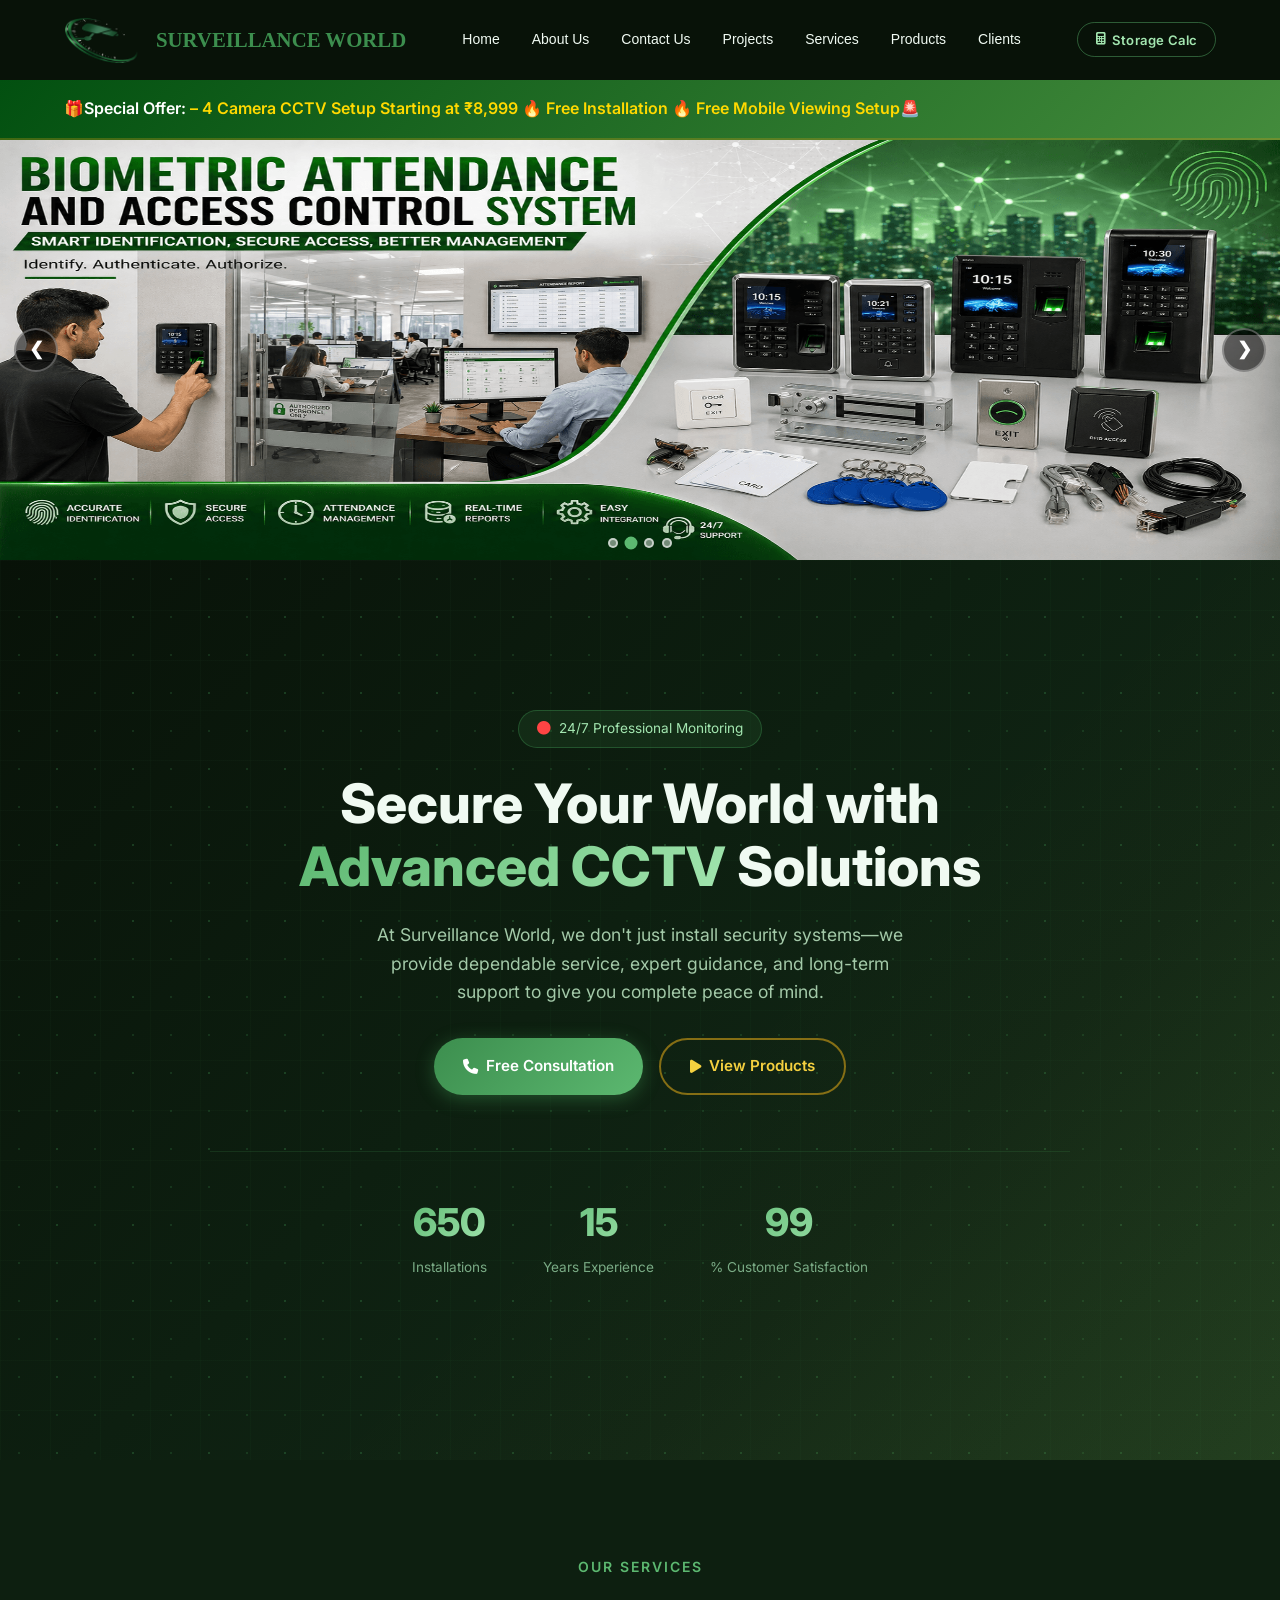
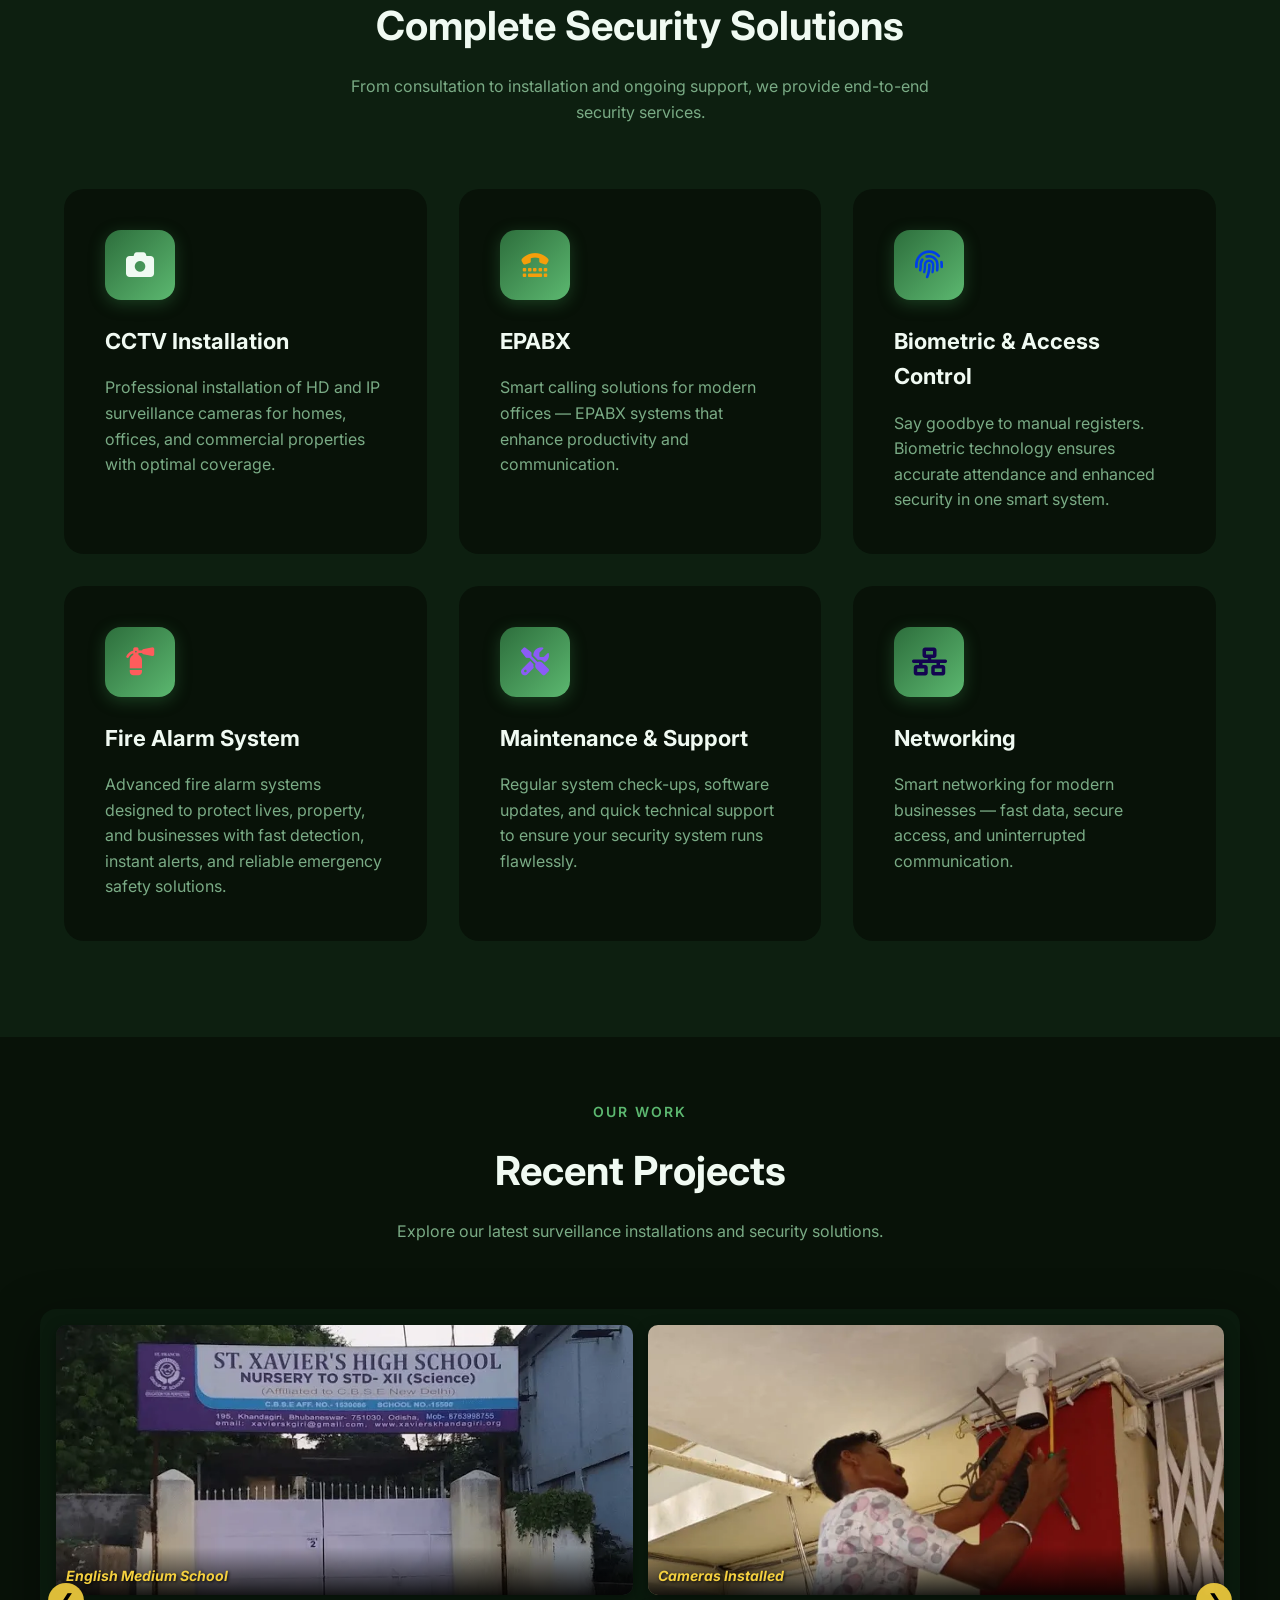
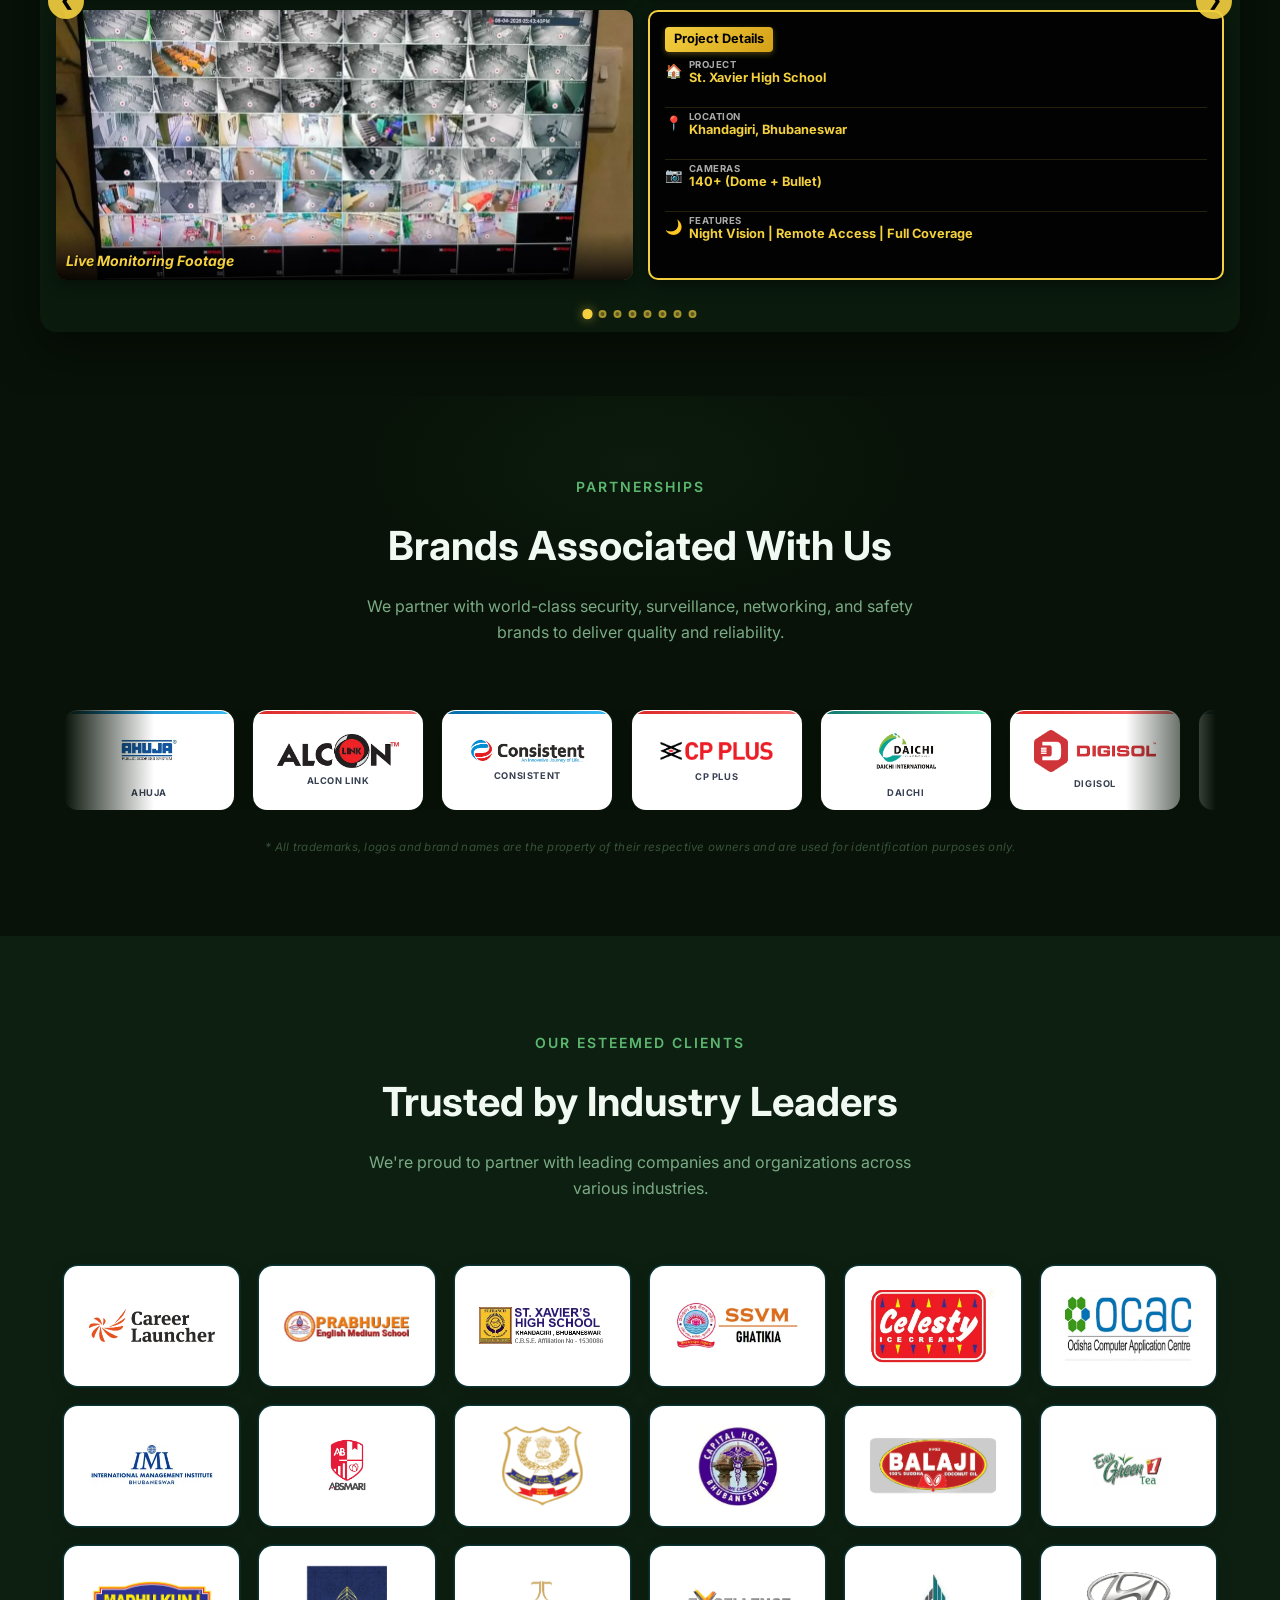
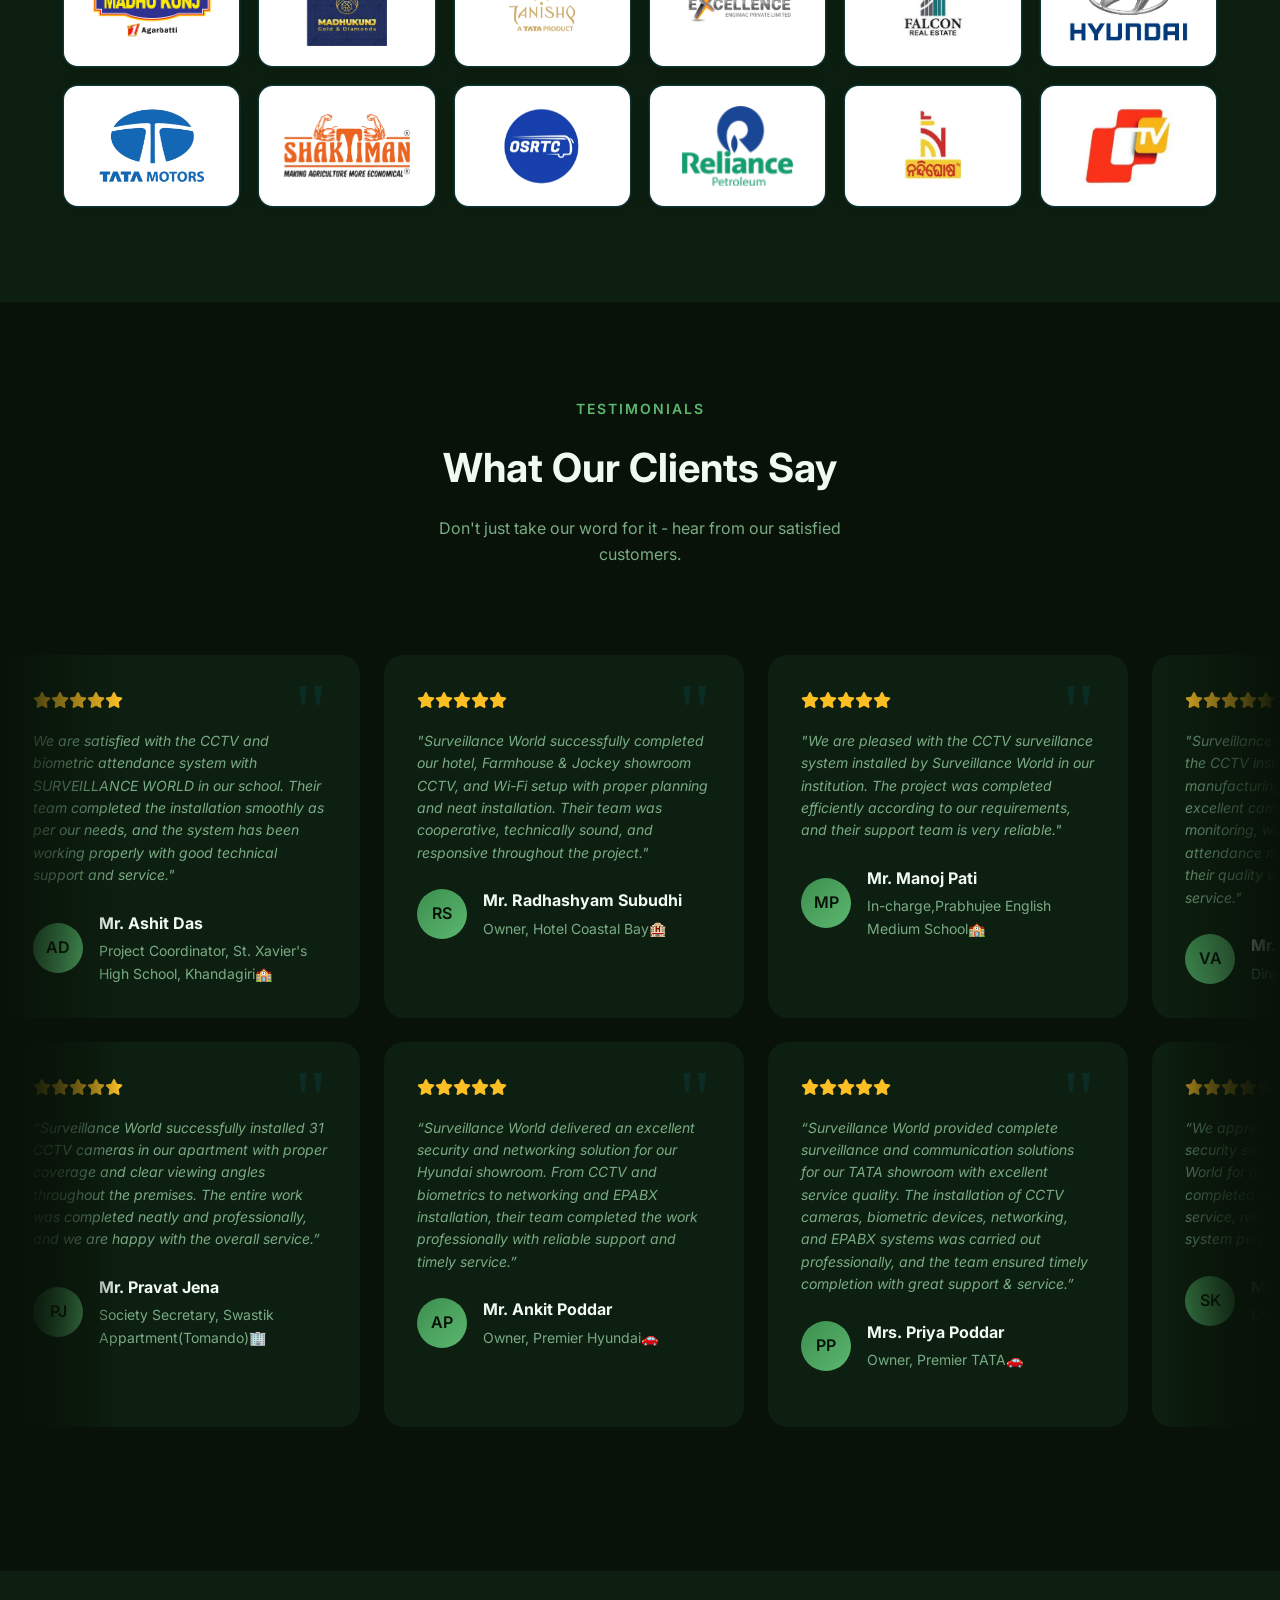
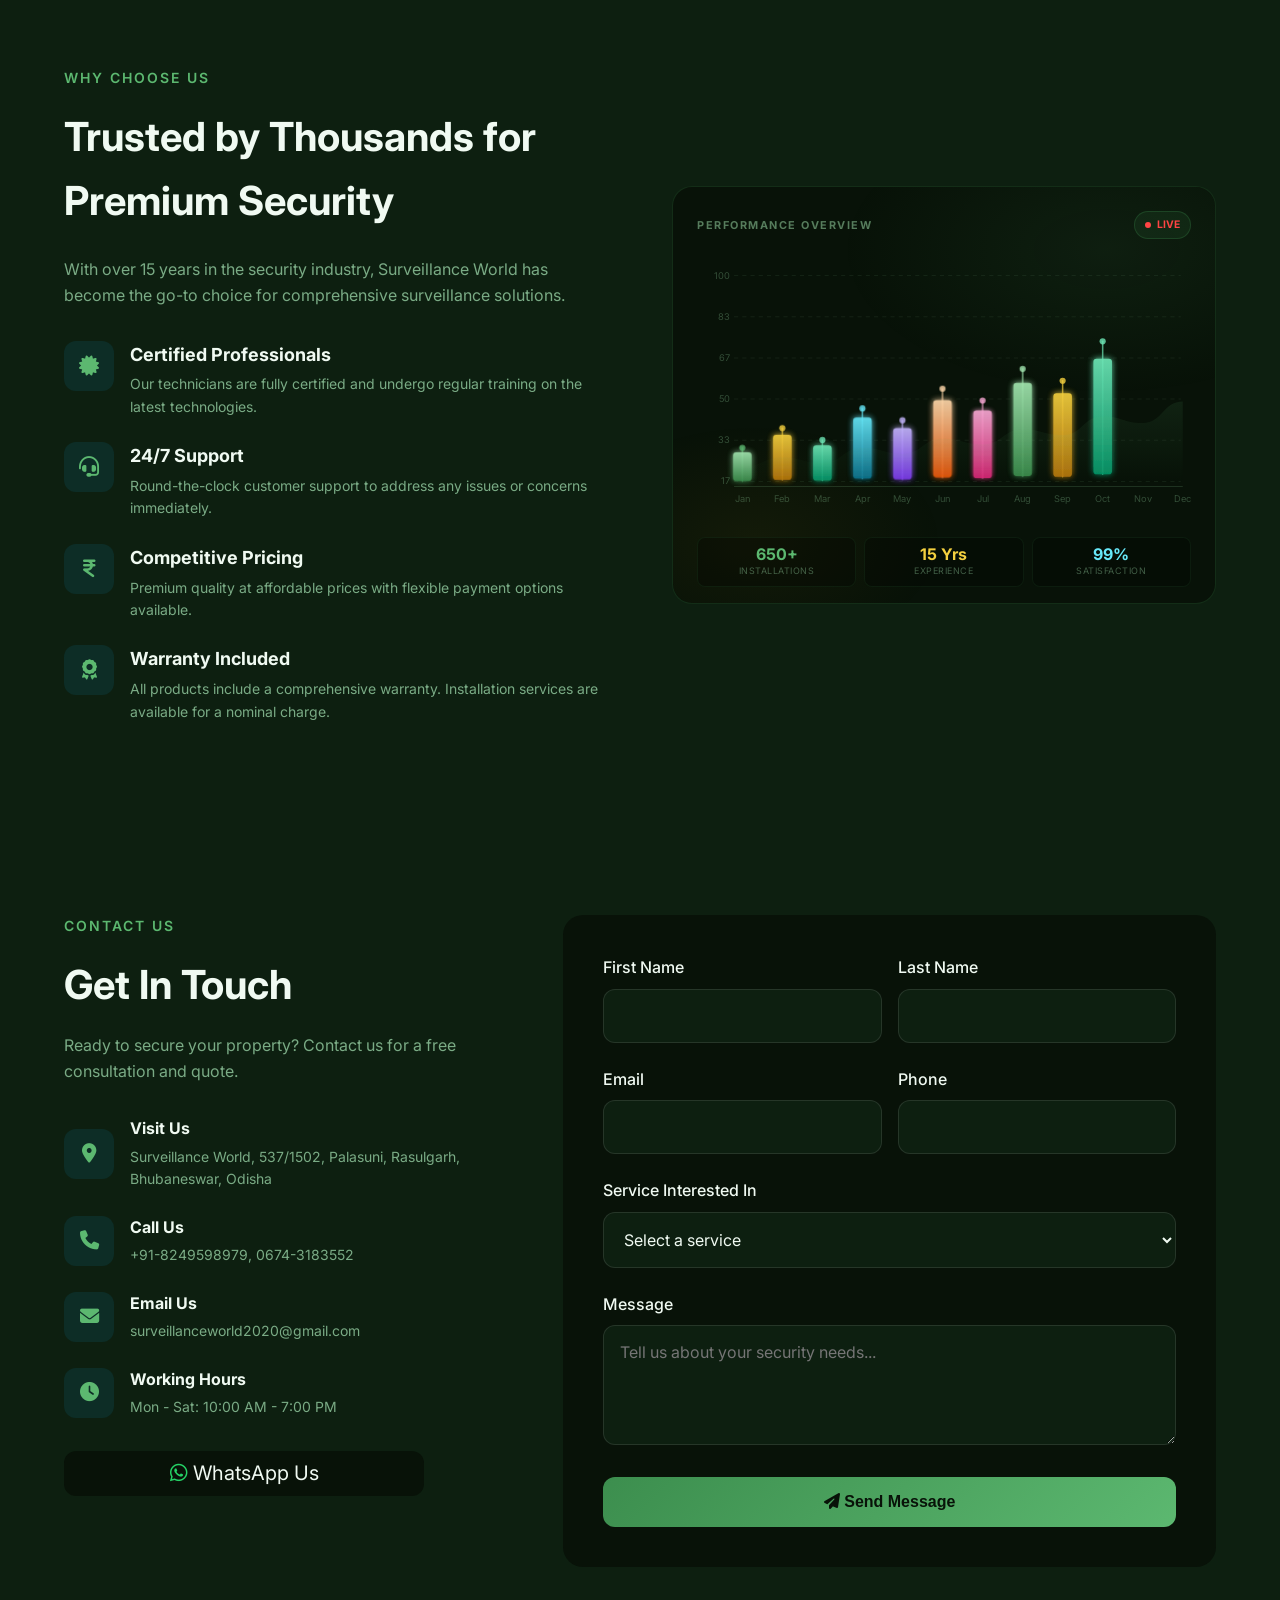
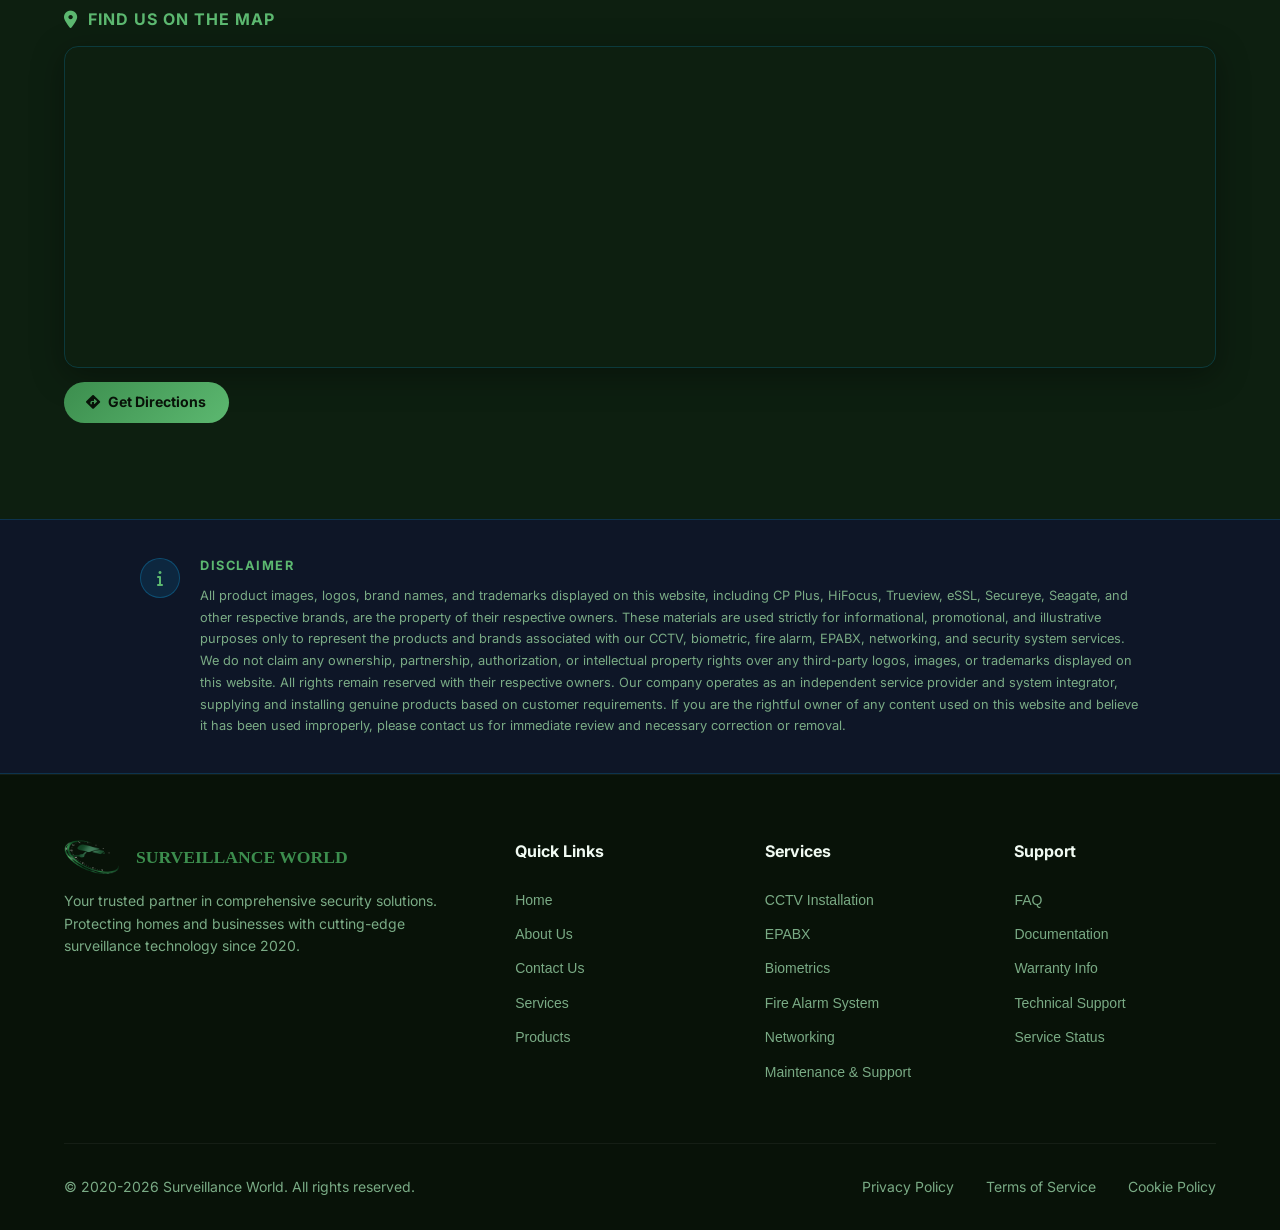
==== commit a3ef8c96: "updated google tag for google analytics" ====
--- a/index.html
+++ b/index.html
@@ -78,6 +78,14 @@
       "paymentAccepted": "Cash, Bank Transfer, UPI"
     }
     </script>
+    <!-- Google tag (gtag.js) -->
+    <script async src="https://www.googletagmanager.com/gtag/js?id=G-PBL9HZLPY4"></script>
+    <script>
+        window.dataLayer = window.dataLayer || [];
+        function gtag(){dataLayer.push(arguments);}
+        gtag('js', new Date());
+        gtag('config', 'G-PBL9HZLPY4'); 
+    </script>               
     <link rel="preconnect" href="https://fonts.googleapis.com">
     <link rel="preconnect" href="https://fonts.gstatic.com" crossorigin>
     <link rel="preconnect" href="https://cdnjs.cloudflare.com">
--- a/style.css
+++ b/style.css
@@ -0,0 +1,3118 @@
+/*
+ * ============================================================
+ *  Surveillance World - Main Stylesheet
+ *  File    : style.css
+ *  Used by : index.html
+ * ============================================================
+ *  SECTIONS
+ *   1.  CSS Variables & Reset
+ *   2.  Global / Base Styles
+ *   3.  Navbar
+ *   4.  Mobile Navigation Drawer
+ *   5.  Marquee Banner
+ *   6.  Hero Banner Slider
+ *   7.  Hero Section
+ *   8.  Section Headers (shared)
+ *   9.  Services Section
+ *  10.  Our Work - Project Slider
+ *  11.  Brands Associated With Us
+ *  12.  Our Esteemed Clients (Flip Card Grid)
+ *  13.  Testimonials (Marquee Cards)
+ *  14.  Why Choose Us
+ *  15.  Candlestick Chart (Why Choose Us right panel)
+ *  16.  Contact Us
+ *  17.  Storage Calculator Popup
+ *  18.  Disclaimer
+ *  19.  Footer
+ *  20.  Legal Modal (Privacy / Terms / Cookies)
+ *  21.  Responsive Breakpoints
+ * ============================================================
+ */
+
+
+        * {
+            margin: 0;
+            padding: 0;
+            box-sizing: border-box;
+        }
+
+        :root {
+            --primary: #3c8e4e;
+            --primary-dark: #2d6e3c;
+            --secondary: #0d1f10;
+            --dark: #081208;
+            --light: #f0faf2;
+            --gray: #7aab85;
+            --accent: #5cb870;
+            --gold: #d4a017;
+            --gold-light: #f4d03f;
+            --danger: #ff4444;
+        }
+
+        html {
+            scroll-behavior: smooth;
+        }
+
+        body {
+            font-family: 'Inter', sans-serif;
+            background: var(--dark);
+            color: var(--light);
+            line-height: 1.6;
+        }
+
+        /* Navigation */
+        .navbar {
+            position: fixed;
+            top: 0;
+            width: 100%;
+            padding: 1rem 5%;
+            display: flex;
+            justify-content: space-between;
+            align-items: center;
+            z-index: 1000;
+            transition: all 0.3s ease;
+            background: transparent;
+        }
+
+        .navbar.scrolled {
+            background: rgba(8, 18, 8, 0.97);
+            backdrop-filter: blur(12px);
+            box-shadow: 0 4px 30px rgba(0, 0, 0, 0.5);
+            border-bottom: 1px solid rgba(60,142,78,0.2);
+        }
+
+        .logo {
+            display: flex;
+            align-items: center;
+            gap: 0.75rem;
+            font-size: 1.5rem;
+            font-weight: 700;
+            color: var(--light);
+            text-decoration: none;
+            flex-wrap: wrap;
+        }
+
+        .logo img {
+            max-width: 80px;
+            height: auto;
+            width: 100%;
+        }
+
+        .logo h2 {
+            margin: 0;
+            font-size: 1.3rem;
+        }
+
+        .logo i {
+            color: #5cb870;
+            font-size: 1.75rem;
+        }
+
+        .logo span {
+            background: linear-gradient(135deg, #3c8e4e, #5cb870);
+            -webkit-background-clip: text;
+            -webkit-text-fill-color: transparent;
+            background-clip: text;
+        }
+
+        .nav-links {
+            display: flex;
+            gap: 2rem;
+            list-style: none;
+        }
+
+        .nav-links a {
+            color: var(--light);
+            text-decoration: none;
+            font-weight: 500;
+            transition: color 0.3s;
+            position: relative;
+        }
+
+        .nav-links a::after {
+            content: '';
+            position: absolute;
+            bottom: -5px;
+            left: 0;
+            width: 0;
+            height: 2px;
+            background: var(--primary);
+            transition: width 0.3s;
+        }
+
+        .nav-links a:hover::after {
+            width: 100%;
+        }
+
+        .nav-links a:hover {
+            color: #5cb870;
+        }
+
+        .nav-btn {
+            background: linear-gradient(135deg, #3c8e4e, #5cb870);
+            color: var(--dark);
+            padding: 0.75rem 1.5rem;
+            border: none;
+            border-radius: 50px;
+            font-weight: 600;
+            cursor: pointer;
+            transition: transform 0.3s, box-shadow 0.3s;
+        }
+
+        .nav-btn:hover {
+            transform: translateY(-2px);
+            box-shadow: 0 10px 30px rgba(14, 165, 233, 0.3);
+        }
+
+        /* Storage Calculator button — desktop navbar */
+        .nav-calc-btn {
+            display: inline-flex;
+            align-items: center;
+            gap: 0.45rem;
+            background: transparent;
+            color: #a3e6b0;
+            padding: 0.55rem 1.1rem;
+            border: 1.5px solid rgba(92,184,112,0.45);
+            border-radius: 50px;
+            font-family: 'Inter', sans-serif;
+            font-size: 0.82rem;
+            font-weight: 600;
+            cursor: pointer;
+            text-decoration: none;
+            transition: all 0.25s ease;
+            white-space: nowrap;
+            letter-spacing: 0.2px;
+        }
+
+        .nav-calc-btn i {
+            font-size: 0.78rem;
+        }
+
+        .nav-calc-btn:hover {
+            background: rgba(60,142,78,0.15);
+            border-color: #5cb870;
+            color: #c8f5ce;
+            transform: translateY(-1px);
+            box-shadow: 0 4px 16px rgba(60,142,78,0.25);
+        }
+
+        /* Mobile storage calc link inside mobile-nav */
+        .mobile-calc-link {
+            display: flex;
+            align-items: center;
+            gap: 0.6rem;
+            width: 100%;
+            padding: 0.75rem 1rem;
+            background: rgba(60,142,78,0.1);
+            border: 1.5px solid rgba(92,184,112,0.35);
+            border-radius: 10px;
+            color: #a3e6b0 !important;
+            text-decoration: none;
+            font-size: 1.1rem !important;
+            font-weight: 600 !important;
+            transition: all 0.2s;
+        }
+
+        .mobile-calc-link i {
+            font-size: 1rem;
+            color: #5cb870;
+        }
+
+        .mobile-calc-link:hover {
+            background: rgba(60,142,78,0.2);
+            border-color: #5cb870;
+        }
+
+        .menu-toggle {
+            display: none;
+            font-size: 1.5rem;
+            cursor: pointer;
+            color: var(--light);
+        }
+
+        /* Marquee Section */
+        .marquee-section {
+            background: linear-gradient(135deg, #025010, #438b3c);
+            border-bottom: 2px solid rgba(212,160,23,0.3);
+            padding: 1rem 5%;
+            margin-top: 80px;
+            overflow: hidden;
+        }
+
+        .marquee {
+            color: #ffd900;
+            font-weight: 600;
+            font-size: 1rem;
+            white-space: nowrap;
+            animation: scroll-left 30s linear infinite;
+        }
+
+        @keyframes scroll-left {
+            0% {
+                transform: translateX(100%);
+            }
+            100% {
+                transform: translateX(-100%);
+            }
+        }
+
+        /* ═══════════════════════════════
+           Hero Banner Slider
+        ═══════════════════════════════ */
+        .hero-banner-slider {
+            position: relative;
+            width: 100%;
+            overflow: hidden;
+            background: #081208;
+            height: 420px;
+        }
+
+        .hero-banner-track {
+            display: flex;
+            width: 100%;
+            height: 100%;
+            transition: transform 0.6s cubic-bezier(0.4, 0, 0.2, 1);
+        }
+
+        .hero-banner-slide {
+            min-width: 100%;
+            width: 100%;
+            height: 100%;
+            flex-shrink: 0;
+            overflow: hidden;
+            display: flex;
+            align-items: center;
+            justify-content: center;
+            background: #081208;
+        }
+
+        /* No crop — contain so full image always visible */
+        .hero-banner-slide img {
+            width: 100%;
+            height: 100%;
+            object-fit: fill;
+            /* object-position: center; */
+            display: block;
+        }
+
+        /* Nav buttons */
+        .hbs-nav {
+            position: absolute;
+            top: 50%;
+            transform: translateY(-50%);
+            background: rgba(0,0,0,0.55);
+            color: #fff;
+            border: 2px solid rgba(255,255,255,0.3);
+            width: 44px;
+            height: 44px;
+            border-radius: 50%;
+            font-size: 1.1rem;
+            cursor: pointer;
+            z-index: 10;
+            display: flex;
+            align-items: center;
+            justify-content: center;
+            transition: background 0.25s, border-color 0.25s;
+            font-weight: bold;
+        }
+
+        .hbs-nav:hover {
+            background: rgba(60,142,78,0.85);
+            border-color: #5cb870;
+        }
+
+        .hbs-prev { left: 14px; }
+        .hbs-next { right: 14px; }
+
+        /* Dots */
+        .hbs-dots {
+            position: absolute;
+            bottom: 12px;
+            left: 50%;
+            transform: translateX(-50%);
+            display: flex;
+            gap: 8px;
+            z-index: 10;
+        }
+
+        .hbs-dot {
+            width: 10px;
+            height: 10px;
+            border-radius: 50%;
+            background: rgba(255,255,255,0.45);
+            border: 2px solid rgba(255,255,255,0.6);
+            cursor: pointer;
+            transition: all 0.3s;
+        }
+
+        .hbs-dot.active {
+            background: #5cb870;
+            border-color: #5cb870;
+            transform: scale(1.3);
+        }
+
+        /* Tablet */
+        @media (max-width: 1024px) {
+            .hero-banner-slider { height: 320px; }
+        }
+
+        /* Mobile */
+        @media (max-width: 768px) {
+            .hero-banner-slider { height: 220px; }
+            .hbs-nav { width: 34px; height: 34px; font-size: 0.9rem; }
+            .hbs-prev { left: 8px; }
+            .hbs-next { right: 8px; }
+        }
+
+        @media (max-width: 480px) {
+            .hero-banner-slider { height: 175px; }
+            .hbs-nav { width: 28px; height: 28px; font-size: 0.8rem; }
+        }
+
+        /* ═══════════════════════════════
+           Hero / Banner Section
+        ═══════════════════════════════ */
+        .hero {
+            min-height: 100vh;
+            display: flex;
+            align-items: center;
+            justify-content: center;
+            position: relative;
+            overflow: hidden;
+            padding: 0 5%;
+        }
+
+        /* Dark green gradient base */
+        .hero-bg {
+            position: absolute;
+            inset: 0;
+            background: linear-gradient(135deg, #081208 0%, #0d1f10 45%, #112615 70%, #1a3a20 100%);
+            z-index: 0;
+        }
+
+        /* Tech-network dot pattern */
+        .hero-pattern {
+            position: absolute;
+            inset: 0;
+            background-image:
+                radial-gradient(circle, rgba(60,142,78,0.22) 1px, transparent 1px),
+                radial-gradient(circle, rgba(60,142,78,0.12) 1px, transparent 1px);
+            background-size: 38px 38px, 76px 76px;
+            background-position: 0 0, 19px 19px;
+            z-index: 1;
+        }
+
+        /* Grid lines overlay */
+        .grid-overlay {
+            position: absolute;
+            inset: 0;
+            background:
+                linear-gradient(135deg, transparent 55%, rgba(212,160,23,0.05) 100%),
+                linear-gradient(rgba(60,142,78,0.04) 1px, transparent 1px),
+                linear-gradient(90deg, rgba(60,142,78,0.04) 1px, transparent 1px);
+            background-size: 100% 100%, 50px 50px, 50px 50px;
+            z-index: 1;
+        }
+
+        /* ── Inner layout: centered on desktop, stacked on mobile ── */
+        .hero-content {
+            position: relative;
+            z-index: 2;
+            width: 100%;
+            max-width: 860px;
+            margin: 0 auto;
+            display: flex;
+            flex-direction: column;
+            align-items: center;
+            justify-content: center;
+            text-align: center;
+            padding-top: 30px;
+            padding-bottom: 60px;
+        }
+
+        .hero-left {
+            width: 100%;
+            text-align: center;
+            animation: fadeInUp 1s ease;
+        }
+
+        /* Hide the empty hero-right */
+        .hero-right { display: none !important; }
+
+        @keyframes fadeInUp {
+            from { opacity: 0; transform: translateY(30px); }
+            to   { opacity: 1; transform: translateY(0); }
+        }
+
+        .hero-badge {
+            display: inline-flex;
+            align-items: center;
+            gap: 0.5rem;
+            background: rgba(60,142,78,0.15);
+            border: 1px solid rgba(60,142,78,0.4);
+            padding: 0.45rem 1.1rem;
+            border-radius: 50px;
+            font-size: 0.85rem;
+            color: #a3e6b0;
+            margin-bottom: 1.5rem;
+        }
+
+        .hero-badge i { animation: pulse 2s infinite; color: var(--danger); }
+
+        @keyframes pulse { 0%,100%{opacity:1} 50%{opacity:0.4} }
+
+        .hero h1 {
+            font-size: clamp(2rem, 4.5vw, 3.4rem);
+            font-weight: 800;
+            line-height: 1.15;
+            margin-bottom: 1.5rem;
+            color: var(--light);
+        }
+
+        .hero h1 .highlight,
+        .highlight-ed {
+            background: linear-gradient(135deg, #5cb870, #a3e6b0);
+            -webkit-background-clip: text;
+            -webkit-text-fill-color: transparent;
+            background-clip: text;
+        }
+
+        .hero p {
+            font-size: 1.1rem;
+            color: #a3c9a8;
+            margin-bottom: 2rem;
+            max-width: 540px;
+            margin-left: auto;
+            margin-right: auto;
+        }
+
+        .hero-buttons {
+            display: flex;
+            gap: 1rem;
+            justify-content: center;
+            flex-wrap: wrap;
+            margin-bottom: 0;
+        }
+
+        .btn {
+            padding: 0.9rem 1.8rem;
+            border-radius: 50px;
+            font-weight: 600;
+            font-size: 0.95rem;
+            cursor: pointer;
+            transition: all 0.3s;
+            text-decoration: none;
+            display: inline-flex;
+            align-items: center;
+            gap: 0.5rem;
+        }
+
+        .btn-primary {
+            background: linear-gradient(135deg, #3c8e4e, #5cb870);
+            color: #fff;
+            border: none;
+            box-shadow: 0 4px 18px rgba(60,142,78,0.45);
+        }
+
+        .btn-primary:hover {
+            transform: translateY(-3px);
+            box-shadow: 0 10px 30px rgba(60,142,78,0.55);
+        }
+
+        .btn-secondary {
+            background: transparent;
+            color: #f4d03f;
+            border: 2px solid rgba(212,160,23,0.6);
+        }
+
+        .btn-secondary:hover {
+            background: rgba(212,160,23,0.1);
+            border-color: #f4d03f;
+        }
+
+        .hero-stats {
+            display: flex;
+            justify-content: center;
+            gap: 3.5rem;
+            margin-top: 3.5rem;
+            padding-top: 2.5rem;
+            border-top: 1px solid rgba(60,142,78,0.2);
+        }
+
+        .stat { text-align: center; }
+
+        .stat-number {
+            font-size: 2.4rem;
+            font-weight: 800;
+            background: linear-gradient(135deg, #5cb870, #a3e6b0);
+            -webkit-background-clip: text;
+            -webkit-text-fill-color: transparent;
+            background-clip: text;
+        }
+
+        .stat-label {
+            color: #7aab85;
+            font-size: 0.85rem;
+            margin-top: 0.25rem;
+        }
+
+        /* ── Right side: 5-image collage ── */
+        .hero-right {
+            display: grid;
+            grid-template-columns: 1fr 1fr;
+            grid-template-rows: 180px 180px 140px;
+            gap: 7px;
+            width: 440px;
+            flex-shrink: 0;
+            position: relative;
+        }
+
+        /* 5th image spans full width at bottom */
+        .hero-img-cell {
+            border-radius: 8px;
+            overflow: hidden;
+            position: relative;
+            border: 1px solid rgba(60,142,78,0.25);
+            box-shadow: 0 4px 16px rgba(0,0,0,0.4);
+        }
+
+        .hero-img-cell:nth-child(5) {
+            grid-column: 1 / 3;
+        }
+
+        .hero-img-cell img {
+            width: 100%; height: 100%;
+            object-fit: cover;
+            display: block;
+            transition: transform 0.4s ease;
+        }
+
+        .hero-img-cell:hover img { transform: scale(1.06); }
+
+        /* Gold corner accent */
+        .hero-right::after {
+            content: '';
+            position: absolute;
+            top: -6px; right: -6px;
+            width: 60px; height: 60px;
+            background: linear-gradient(135deg, #d4a017 0%, transparent 65%);
+            clip-path: polygon(100% 0, 0 0, 100% 100%);
+            border-radius: 0 8px 0 0;
+            pointer-events: none;
+        }
+
+        /* Services Section */
+        .services {
+            padding: 6rem 5%;
+            background: var(--secondary);
+        }
+
+        .section-header {
+            text-align: center;
+            max-width: 600px;
+            margin: 0 auto 4rem;
+        }
+
+        .section-tag {
+            color: #5cb870;
+            font-weight: 600;
+            text-transform: uppercase;
+            letter-spacing: 2px;
+            font-size: 0.875rem;
+            margin-bottom: 1rem;
+            display: block;
+        }
+
+        .section-title {
+            font-size: 2.5rem;
+            font-weight: 700;
+            margin-bottom: 1rem;
+        }
+
+        .section-desc {
+            color: var(--gray);
+        }
+
+        .services-grid {
+            display: grid;
+            grid-template-columns: repeat(auto-fit, minmax(300px, 1fr));
+            gap: 2rem;
+            max-width: 1200px;
+            margin: 0 auto;
+        }
+
+        .service-card {
+            background: var(--dark);
+            border-radius: 20px;
+            padding: 2.5rem;
+            transition: all 0.3s;
+            border: 1px solid transparent;
+            position: relative;
+            overflow: hidden;
+        }
+
+        .service-card::before {
+            content: '';
+            position: absolute;
+            top: 0;
+            left: 0;
+            width: 100%;
+            height: 100%;
+            background: linear-gradient(135deg, rgba(60,142,78,0.12), transparent);
+            opacity: 0;
+            transition: opacity 0.3s;
+        }
+
+        .service-card:hover {
+            transform: translateY(-10px);
+            border-color: rgba(60,142,78,0.35);
+            box-shadow: 0 20px 40px rgba(0, 0, 0, 0.4);
+        }
+
+        .service-card:hover::before {
+            opacity: 1;
+        }
+
+        .service-icon {
+            width: 70px;
+            height: 70px;
+            background: linear-gradient(135deg, #2d6e3c, #5cb870);
+            border-radius: 16px;
+            display: flex;
+            align-items: center;
+            justify-content: center;
+            font-size: 1.75rem;
+            color: #f0faf2;
+            margin-bottom: 1.5rem;
+            position: relative;
+            box-shadow: 0 4px 16px rgba(60,142,78,0.35);
+        }
+
+        .service-card h3 {
+            font-size: 1.375rem;
+            margin-bottom: 1rem;
+            position: relative;
+        }
+
+        .service-card p {
+            color: var(--gray);
+            position: relative;
+        }
+
+        /* Products Section */
+        .products {
+            padding: 6rem 5%;
+            background: var(--dark);
+        }
+
+        .products-grid {
+            display: grid;
+            grid-template-columns: repeat(auto-fit, minmax(280px, 1fr));
+            gap: 2rem;
+            max-width: 1200px;
+            margin: 0 auto;
+        }
+
+        .product-card {
+            background: var(--secondary);
+            border-radius: 20px;
+            overflow: hidden;
+            transition: all 0.3s;
+            border: 1px solid transparent;
+            display: flex;
+            flex-direction: column;
+            min-height: 520px;
+        }
+
+        .product-card:hover {
+            transform: translateY(-10px);
+            border-color: rgba(60,142,78,0.35);
+            box-shadow: 0 20px 40px rgba(0, 0, 0, 0.4);
+        }
+
+        .product-image {
+            height: 220px;
+            background: linear-gradient(135deg, var(--dark), var(--secondary));
+            display: flex;
+            align-items: center;
+            justify-content: center;
+            font-size: 4rem;
+            color: #5cb870;
+            position: relative;
+            overflow: hidden;
+            padding: 0.75rem;
+        }
+
+        .product-image img {
+            width: 100% !important;
+            height: 100% !important;
+            object-fit: contain !important;
+            object-position: center !important;
+            display: block;
+        }
+
+        .product-image::after {
+            content: '';
+            position: absolute;
+            top: 0;
+            left: 0;
+            width: 100%;
+            height: 100%;
+            background: linear-gradient(45deg, transparent, rgba(14, 165, 233, 0.1), transparent);
+            transform: translateX(-100%);
+            transition: transform 0.6s;
+        }
+
+        .product-card:hover .product-image::after {
+            transform: translateX(100%);
+        }
+
+        .product-info {
+            padding: 1.5rem;
+            display: flex;
+            flex-direction: column;
+            flex: 1;
+        }
+
+        .product-info h3 {
+            font-size: 1.25rem;
+            margin-bottom: 0.75rem;
+        }
+
+        .product-info p {
+            color: var(--gray);
+            font-size: 0.875rem;
+            margin-bottom: 1rem;
+        }
+
+        .product-details {
+            display: flex;
+            flex-direction: column;
+            gap: 0.75rem;
+            margin-top: 0.75rem;
+        }
+
+        .product-details[open] {
+            flex-direction: column-reverse;
+        }
+
+        .product-details summary {
+            list-style: none;
+            cursor: pointer;
+            display: inline-flex;
+            align-items: center;
+            justify-content: center;
+            gap: 0.5rem;
+            padding: 0.85rem 1.25rem;
+            border-radius: 999px;
+            background: linear-gradient(135deg, #3c8e4e, #5cb870);
+            color: var(--dark);
+            font-weight: 700;
+            border: none;
+            transition: transform 0.2s ease, box-shadow 0.2s ease;
+            width: fit-content;
+            align-self: flex-start;
+        }
+
+        .product-details[open] summary {
+            align-self: flex-start;
+            margin-top: 0.75rem;
+        }
+
+        .product-details summary:hover {
+            transform: translateY(-1px);
+            box-shadow: 0 12px 26px rgba(14, 165, 233, 0.22);
+        }
+
+        .product-details summary::-webkit-details-marker {
+            display: none;
+        }
+
+        .product-info > ul {
+            padding-left: 1.25rem;
+            margin: 1rem 0;
+            color: var(--gray);
+            font-size: 0.875rem;
+        }
+
+        .product-details ul {
+            max-height: 0;
+            overflow: hidden;
+            padding-left: 1.25rem;
+            margin: 0;
+            color: var(--gray);
+            font-size: 0.875rem;
+            transition: max-height 0.35s ease;
+        }
+
+        .product-details[open] ul {
+            max-height: 450px;
+        }
+
+        .product-details ul li {
+            margin-bottom: 0.55rem;
+            line-height: 1.5;
+        }
+
+        .product-price {
+            display: flex;
+            align-items: center;
+            justify-content: space-between;
+            margin-top: auto;
+        }
+
+        .price {
+            font-size: 1.5rem;
+            font-weight: 700;
+            color: var(--accent);
+        }
+
+        .product-btn {
+            background: var(--primary);
+            color: var(--dark);
+            padding: 0.5rem 1rem;
+            border: none;
+            border-radius: 25px;
+            font-weight: 600;
+            cursor: pointer;
+            transition: all 0.3s;
+        }
+
+        .product-btn:hover {
+            background: var(--accent);
+        }
+
+        /* ═══════════════════════════════════════════
+           Our Work — Slider Section
+           2×2 grid: all 4 cells identical size
+           Images: object-fit contain — no crop ever
+           Responsive: fluid vw-based sizing
+        ═══════════════════════════════════════════ */
+        .slider-section {
+            padding: 4rem 3%;
+            background: var(--dark);
+        }
+
+        .slider-container {
+            max-width: 1200px;
+            margin: 0 auto;
+            position: relative;
+            border-radius: 16px;
+            overflow: hidden;
+            box-shadow: 0 16px 48px rgba(0,0,0,0.5);
+            background: #0a1a0d;
+        }
+
+        .slider-wrapper {
+            display: flex;
+            transition: transform 0.6s cubic-bezier(0.4,0,0.2,1);
+        }
+
+        /* Each slide fills the container width exactly */
+        .slide {
+            min-width: 100%;
+            width: 100%;
+            flex-shrink: 0;
+            box-sizing: border-box;
+            padding: 16px 16px 52px;
+        }
+
+        .slide.active { opacity: 1; }
+
+        /* ══════════════════════════════════════
+           2×2 GRID — fluid, equal cells
+           Row1-Col1 = showcase-item:1
+           Row1-Col2 = showcase-item:2
+           Row2-Col1 = showcase-item:3
+           Row2-Col2 = project-details
+           Cell height = (container-width - padding - gap) / 2
+           Using clamp so it never overflows on any screen
+        ══════════════════════════════════════ */
+        .slide-content {
+            display: grid;
+            grid-template-columns: 1fr 1fr;
+            /* rows = auto so height follows content, kept equal by same
+               explicit height on both children */
+            grid-template-rows: auto auto;
+            gap: 15px;
+            width: 100%;
+        }
+
+        /* Explicit grid placement */
+        .slide-content .showcase-item:nth-child(1) { grid-column: 1; grid-row: 1; }
+        .slide-content .showcase-item:nth-child(2) { grid-column: 2; grid-row: 1; }
+        .slide-content .showcase-item:nth-child(3) { grid-column: 1; grid-row: 2; }
+        .project-details                            { grid-column: 2; grid-row: 2; }
+
+        /* All showcase cells: same height via clamp — fluid, never crop (slider image's dimensions container) */
+        .showcase-item {
+            position: relative;
+            border-radius: 10px;
+            overflow: hidden;
+            background: #1a2a1c;
+            box-shadow: 0 4px 14px rgba(0,0,0,0.4);
+            /* fluid height: large desktop 280px, scales down with viewport */
+            height: clamp(140px, 22vw, 280px);
+        }
+
+        /* object-fit contain — full image always visible, no crop (slider image width and height settings) */
+        .showcase-item img {
+            width: 100%;
+            height: 100%;
+            object-fit: cover;
+            object-position: center;
+            display: block;
+            background: #1a2a1c;
+        }
+
+        .item-label {
+            position: absolute;
+            bottom: 0; left: 0; right: 0;
+            background: linear-gradient(to top, rgba(0,0,0,0.85) 0%, transparent 100%);
+            padding: 18px 10px 8px;
+            font-size: clamp(0.65rem, 1.2vw, 0.88rem);
+            color: #f4d03f;
+            font-style: italic;
+            font-weight: 700;
+            text-shadow: 1px 1px 3px rgba(0,0,0,0.9);
+        }
+
+        /* Project details — same height as images, all content visible */
+        .project-details {
+            background: rgba(0,0,0,0.92);
+            border: 2px solid #f4d03f;
+            border-radius: 10px;
+            /* match the exact same fluid height */
+            height: clamp(140px, 22vw, 280px);
+            padding: clamp(8px, 1.2vw, 16px);
+            display: flex;
+            flex-direction: column;
+            justify-content: space-between;
+            box-shadow: 0 4px 16px rgba(0,0,0,0.5);
+            box-sizing: border-box;
+            overflow: hidden;
+        }
+
+        .details-header {
+            display: flex;
+            align-items: center;
+            flex-shrink: 0;
+            margin-bottom: 4px;
+        }
+
+        .details-badge {
+            background: linear-gradient(135deg, #f4d03f, #d4a017);
+            padding: 2px 9px;
+            border-radius: 4px;
+            font-weight: 700;
+            font-size: clamp(0.6rem, 1vw, 0.8rem);
+            color: #000;
+            box-shadow: 0 2px 6px rgba(244,208,63,0.3);
+            white-space: nowrap;
+        }
+
+        .detail-row {
+            display: flex;
+            align-items: flex-start;
+            gap: 6px;
+            flex: 1;
+            padding: 3px 0;
+            border-bottom: 1px solid rgba(244,208,63,0.15);
+            min-height: 0;
+        }
+
+        .detail-row:last-child { border-bottom: none; }
+
+        .detail-icon {
+            font-size: clamp(0.7rem, 1.1vw, 1rem);
+            min-width: 16px;
+            text-align: center;
+            color: #f4d03f;
+            flex-shrink: 0;
+            padding-top: 1px;
+        }
+
+        .detail-content {
+            flex: 1;
+            min-width: 0;
+            overflow: hidden;
+        }
+
+        .detail-label {
+            font-size: clamp(0.48rem, 0.75vw, 0.6rem);
+            color: #aaa;
+            text-transform: uppercase;
+            letter-spacing: 0.5px;
+            font-weight: 700;
+            display: block;
+            line-height: 1.2;
+        }
+
+        .detail-value {
+            font-size: clamp(0.6rem, 1vw, 0.8rem);
+            color: #f4d03f;
+            font-weight: 700;
+            line-height: 1.3;
+            word-break: break-word;
+            overflow-wrap: break-word;
+        }
+
+        /* Slider nav buttons */
+        .slider-nav {
+            position: absolute;
+            top: calc(50% - 20px);
+            transform: translateY(-50%);
+            background: rgba(244,208,63,0.9);
+            color: #000;
+            border: none;
+            width: 36px; height: 36px;
+            border-radius: 50%;
+            font-size: 1rem;
+            cursor: pointer;
+            z-index: 20;
+            transition: background 0.25s, box-shadow 0.25s;
+            display: flex;
+            align-items: center;
+            justify-content: center;
+            font-weight: 900;
+        }
+
+        .slider-nav:hover {
+            background: #f4d03f;
+            box-shadow: 0 4px 14px rgba(244,208,63,0.55);
+        }
+
+        .slider-nav.prev { left: 8px; }
+        .slider-nav.next { right: 8px; }
+
+        .slider-dots {
+            position: absolute;
+            bottom: 14px;
+            left: 50%;
+            transform: translateX(-50%);
+            display: flex;
+            gap: 7px;
+            z-index: 10;
+        }
+
+        .dot {
+            width: 8px; height: 8px;
+            border-radius: 50%;
+            background: rgba(244,208,63,0.35);
+            border: 2px solid rgba(244,208,63,0.5);
+            cursor: pointer;
+            transition: all 0.3s;
+        }
+
+        .dot.active {
+            background: #f4d03f;
+            transform: scale(1.3);
+            box-shadow: 0 0 8px rgba(244,208,63,0.55);
+        }
+
+        .dot:hover { background: rgba(244,208,63,0.6); }
+
+        /* ══════════════════════════════════
+           RESPONSIVE BREAKPOINTS
+        ══════════════════════════════════ */
+
+        /* Large desktop: allow taller cells */
+        @media (min-width: 1200px) {
+            .showcase-item   { height: 270px; }
+            .project-details { height: 270px; }
+        }
+
+        /* Tablet landscape (769–1024px): compact but same 2×2 layout */
+        @media (max-width: 1024px) and (min-width: 769px) {
+            .slide { padding: 14px 14px 48px; }
+            .slide-content { gap: 10px; }
+            .showcase-item   { height: clamp(130px, 20vw, 240px); }
+            .project-details { height: clamp(130px, 20vw, 240px); }
+        }
+
+        /* ══════════════════════════
+           Mobile (≤768px): 1 column
+        ══════════════════════════ */
+        @media (max-width: 768px) {
+            .slider-section { padding: 3rem 3%; }
+            .slide { padding: 12px 10px 46px; }
+
+            .slide-content {
+                grid-template-columns: 1fr !important;
+                grid-template-rows: auto !important;
+                gap: 10px;
+            }
+
+            .slide-content .showcase-item:nth-child(1),
+            .slide-content .showcase-item:nth-child(2),
+            .slide-content .showcase-item:nth-child(3),
+            .project-details {
+                grid-column: 1 !important;
+                grid-row: auto !important;
+            }
+
+            /* Fixed heights for mobile images */
+            .slide-content .showcase-item:nth-child(1),
+            .slide-content .showcase-item:nth-child(2),
+            .slide-content .showcase-item:nth-child(3) {
+                height: 200px !important;
+            }
+
+            /* Project details expands to fit content on mobile */
+            .project-details {
+                height: auto !important;
+                min-height: 160px;
+                overflow: visible !important;
+                padding: 12px 10px !important;
+                justify-content: flex-start;
+                gap: 4px;
+            }
+
+            .detail-row { flex: none; padding: 5px 0; }
+            .detail-value { font-size: 0.78rem; }
+            .detail-label { font-size: 0.58rem; }
+            .item-label   { font-size: 0.72rem; }
+            .slider-nav   { width: 30px; height: 30px; font-size: 0.85rem; }
+        }
+
+        @media (max-width: 480px) {
+            .slide-content .showcase-item:nth-child(1),
+            .slide-content .showcase-item:nth-child(2),
+            .slide-content .showcase-item:nth-child(3) {
+                height: 170px !important;
+            }
+        }
+
+        /* Clients Section — Animated Flip Card Style */
+        .clients {
+            padding: 6rem 5%;
+            background: var(--secondary);
+            overflow: hidden;
+        }
+
+        .clients-grid {
+            display: grid;
+            grid-template-columns: repeat(6, 1fr);
+            gap: 1.25rem;
+            max-width: 1200px;
+            margin: 0 auto;
+            align-items: stretch;
+        }
+
+        /* Flip card container */
+        .client-logo {
+            perspective: 900px;
+            height: 120px;
+            cursor: pointer;
+        }
+
+        .client-logo-inner {
+            position: relative;
+            width: 100%;
+            height: 100%;
+            transition: transform 0.6s cubic-bezier(0.45, 0.05, 0.55, 0.95);
+            transform-style: preserve-3d;
+        }
+
+        .client-logo:hover .client-logo-inner {
+            transform: rotateY(180deg);
+        }
+
+        /* Front face — white card with logo */
+        .client-logo-front,
+        .client-logo-back {
+            position: absolute;
+            inset: 0;
+            border-radius: 14px;
+            display: flex;
+            align-items: center;
+            justify-content: center;
+            backface-visibility: hidden;
+            -webkit-backface-visibility: hidden;
+        }
+
+        .client-logo-front {
+            background: #ffffff;
+            box-shadow: 0 4px 18px rgba(0,0,0,0.12), 0 0 0 1.5px rgba(14,165,233,0.18);
+            padding: 1rem;
+            overflow: hidden;
+        }
+
+        /* Shimmer on front */
+        .client-logo-front::after {
+            content: '';
+            position: absolute;
+            top: 0; left: -70%;
+            width: 50%; height: 100%;
+            background: linear-gradient(120deg, transparent, rgba(14,165,233,0.12), transparent);
+            animation: client-shimmer 4s ease-in-out infinite;
+            pointer-events: none;
+        }
+
+        @keyframes client-shimmer {
+            0%       { left: -70%; }
+            50%, 100%{ left: 130%; }
+        }
+
+        /* Stagger shimmer per child */
+        .client-logo:nth-child(even) .client-logo-front::after { animation-delay: 2s; }
+        .client-logo:nth-child(3n)   .client-logo-front::after { animation-delay: 1s; }
+
+        /* Back face — gradient with brand initial */
+        .client-logo-back {
+            background: linear-gradient(135deg, #3c8e4e, #5cb870);
+            transform: rotateY(180deg);
+            border-radius: 14px;
+            box-shadow: 0 8px 30px rgba(14,165,233,0.35);
+            flex-direction: column;
+            gap: 0.4rem;
+        }
+
+        .client-logo-back .back-check {
+            font-size: 1.6rem;
+            color: var(--dark);
+            font-weight: 900;
+        }
+
+        .client-logo-back .back-text {
+            font-size: 0.6rem;
+            font-weight: 700;
+            color: var(--dark);
+            text-transform: uppercase;
+            letter-spacing: 1px;
+            text-align: center;
+            padding: 0 0.5rem;
+        }
+
+        .client-logo img {
+            max-width: 88%;
+            max-height: 80px;
+            width: auto;
+            object-fit: contain;
+            position: relative;
+            z-index: 1;
+        }
+
+        /* Responsive clients grid */
+        @media (max-width: 1100px) {
+            .clients-grid { grid-template-columns: repeat(5, 1fr); }
+        }
+        @media (max-width: 900px) {
+            .clients-grid { grid-template-columns: repeat(4, 1fr); gap: 1rem; }
+            .client-logo  { height: 105px; }
+            .client-logo img { max-height: 70px; }
+        }
+        @media (max-width: 640px) {
+            .clients-grid { grid-template-columns: repeat(3, 1fr); gap: 0.85rem; }
+            .client-logo  { height: 95px; }
+            .client-logo img { max-height: 62px; }
+        }
+        @media (max-width: 420px) {
+            .clients-grid { grid-template-columns: repeat(2, 1fr); gap: 0.75rem; }
+            .client-logo  { height: 88px; }
+            .client-logo img { max-height: 55px; }
+        }
+
+        /* ═══════════════════════════════════════════
+           BRANDS ASSOCIATED WITH US SECTION
+        ═══════════════════════════════════════════ */
+        .brands-section {
+            padding: 5rem 5%;
+            background: var(--dark);
+            position: relative;
+            overflow: hidden;
+        }
+
+        /* Ambient glow blobs */
+        .brands-section::before {
+            content: '';
+            position: absolute;
+            top: -80px; left: 50%;
+            transform: translateX(-50%);
+            width: 600px; height: 300px;
+            background: radial-gradient(ellipse, rgba(60,142,78,0.07) 0%, transparent 70%);
+            pointer-events: none;
+        }
+
+        /* Marquee outer track — masks overflow */
+        .brands-marquee-outer {
+            position: relative;
+            overflow: hidden;
+            margin-top: 2.5rem;
+        }
+
+        /* Left & right fade edges */
+        .brands-marquee-outer::before,
+        .brands-marquee-outer::after {
+            content: '';
+            position: absolute;
+            top: 0; bottom: 0;
+            width: 90px;
+            z-index: 2;
+            pointer-events: none;
+        }
+        .brands-marquee-outer::before {
+            left: 0;
+            background: linear-gradient(to right, var(--dark), transparent);
+        }
+        .brands-marquee-outer::after {
+            right: 0;
+            background: linear-gradient(to left, var(--dark), transparent);
+        }
+
+        /* Scrolling track */
+        .brands-marquee-track {
+            display: flex;
+            gap: 1.2rem;
+            width: max-content;
+            animation: brandScroll 32s linear infinite;
+        }
+
+        .brands-marquee-track:hover { animation-play-state: paused; }
+
+        @keyframes brandScroll {
+            0%   { transform: translateX(0); }
+            100% { transform: translateX(-50%); }
+        }
+
+        /* Individual brand card */
+        .brand-card {
+            flex-shrink: 0;
+            width: 170px;
+            height: 100px;
+            background: #ffffff;
+            border-radius: 14px;
+            display: flex;
+            flex-direction: column;
+            align-items: center;
+            justify-content: center;
+            padding: 0.85rem 1rem 0.65rem;
+            position: relative;
+            overflow: hidden;
+            cursor: default;
+            border: 1.5px solid transparent;
+            transition: border-color 0.3s, box-shadow 0.3s, transform 0.3s;
+            box-shadow: 0 4px 18px rgba(0,0,0,0.18), 0 0 0 1px rgba(60,142,78,0.08);
+        }
+
+        .brand-card:hover {
+            transform: translateY(-5px) scale(1.03);
+            border-color: rgba(60,142,78,0.4);
+            box-shadow: 0 14px 36px rgba(0,0,0,0.28), 0 0 0 2px rgba(92,184,112,0.35);
+        }
+
+        /* Shimmer sweep on each card */
+        .brand-card::before {
+            content: '';
+            position: absolute;
+            top: 0; left: -80%;
+            width: 55%; height: 100%;
+            background: linear-gradient(120deg, transparent, rgba(60,142,78,0.1), transparent);
+            animation: brandShimmer 5s ease-in-out infinite;
+            pointer-events: none;
+        }
+
+        .brand-card:nth-child(even)::before  { animation-delay: 2.5s; }
+        .brand-card:nth-child(3n)::before    { animation-delay: 1.2s; }
+
+        @keyframes brandShimmer {
+            0%        { left: -80%; }
+            50%, 100% { left: 130%; }
+        }
+
+        /* Top colour accent bar */
+        .brand-card::after {
+            content: '';
+            position: absolute;
+            top: 0; left: 0; right: 0;
+            height: 3px;
+            border-radius: 14px 14px 0 0;
+        }
+
+        /* Per-card accent colours */
+        .brand-card.bc-green::after  { background: linear-gradient(90deg,#3c8e4e,#5cb870); }
+        .brand-card.bc-blue::after   { background: linear-gradient(90deg,#0369a1,#38bdf8); }
+        .brand-card.bc-red::after    { background: linear-gradient(90deg,#dc2626,#f87171); }
+        .brand-card.bc-gold::after   { background: linear-gradient(90deg,#b45309,#f4d03f); }
+        .brand-card.bc-purple::after { background: linear-gradient(90deg,#7c3aed,#c4b5fd); }
+        .brand-card.bc-teal::after   { background: linear-gradient(90deg,#0f766e,#6ee7b7); }
+        .brand-card.bc-orange::after { background: linear-gradient(90deg,#c2410c,#fdba74); }
+        .brand-card.bc-pink::after   { background: linear-gradient(90deg,#9d174d,#f9a8d4); }
+
+        /* Logo image */
+        .brand-card img {
+            max-width: 90%;
+            max-height: 58px;
+            width: auto;
+            height: auto;
+            object-fit: contain;
+            display: block;
+            position: relative;
+            z-index: 1;
+        }
+
+        /* Brand name label below logo */
+        .brand-name-lbl {
+            font-size: 0.58rem;
+            font-weight: 700;
+            color: #374151;
+            text-transform: uppercase;
+            letter-spacing: 0.6px;
+            margin-top: 0.35rem;
+            text-align: center;
+            position: relative;
+            z-index: 1;
+            white-space: nowrap;
+        }
+
+        /* Section note */
+        .brands-note {
+            text-align: center;
+            margin-top: 1.75rem;
+            font-size: 0.72rem;
+            color: rgba(163,230,176,0.3);
+            font-style: italic;
+            letter-spacing: 0.3px;
+        }
+
+        /* Responsive */
+        @media (max-width: 768px) {
+            .brands-section { padding: 4rem 4%; }
+            .brand-card { width: 140px; height: 88px; border-radius: 11px; }
+            .brand-card img { max-height: 46px; }
+            .brands-marquee-outer::before,
+            .brands-marquee-outer::after { width: 50px; }
+        }
+
+        @media (max-width: 480px) {
+            .brand-card { width: 120px; height: 80px; padding: 0.65rem 0.7rem 0.5rem; }
+            .brand-card img { max-height: 40px; }
+            .brand-name-lbl { font-size: 0.52rem; }
+        }
+
+        /* Why Choose Us */
+        .why-us {
+            padding: 6rem 5%;
+            background: var(--secondary);
+        }
+
+        .why-us-container {
+            max-width: 1200px;
+            margin: 0 auto;
+            display: grid;
+            grid-template-columns: 1fr 1fr;
+            gap: 4rem;
+            align-items: center;
+        }
+
+        .why-us-content h2 {
+            font-size: 2.5rem;
+            margin-bottom: 1.5rem;
+        }
+
+        .why-us-content p {
+            color: var(--gray);
+            margin-bottom: 2rem;
+        }
+
+        .feature-list {
+            display: flex;
+            flex-direction: column;
+            gap: 1.5rem;
+        }
+
+        .feature-item {
+            display: flex;
+            gap: 1rem;
+            align-items: flex-start;
+        }
+
+        .feature-icon {
+            width: 50px;
+            height: 50px;
+            min-width: 50px;
+            background: rgba(14, 165, 233, 0.1);
+            border-radius: 12px;
+            display: flex;
+            align-items: center;
+            justify-content: center;
+            color: #5cb870;
+            font-size: 1.25rem;
+        }
+
+        .feature-text h4 {
+            font-size: 1.125rem;
+            margin-bottom: 0.25rem;
+        }
+
+        .feature-text p {
+            color: var(--gray);
+            font-size: 0.875rem;
+            margin-bottom: 0;
+        }
+
+        .why-us-visual {
+            position: relative;
+        }
+
+        .visual-card {
+            background: var(--dark);
+            border-radius: 20px;
+            padding: 1.5rem 1.5rem 1rem;
+            border: 1px solid rgba(60,142,78,0.22);
+            position: relative;
+            overflow: hidden;
+        }
+
+        /* Subtle ambient glow behind graph */
+        .visual-card::before {
+            content: '';
+            position: absolute;
+            inset: 0;
+            background:
+                radial-gradient(ellipse 70% 50% at 80% 15%, rgba(92,184,112,0.08) 0%, transparent 70%),
+                radial-gradient(ellipse 50% 40% at 15% 85%, rgba(212,160,23,0.06) 0%, transparent 70%);
+            pointer-events: none;
+            border-radius: 20px;
+        }
+
+        /* Graph header row */
+        .graph-header {
+            display: flex;
+            align-items: center;
+            justify-content: space-between;
+            margin-bottom: 1rem;
+            position: relative;
+            z-index: 1;
+        }
+
+        .graph-title {
+            font-size: 0.68rem;
+            font-weight: 700;
+            color: rgba(163,230,176,0.5);
+            text-transform: uppercase;
+            letter-spacing: 1.5px;
+        }
+
+        .graph-badge {
+            display: flex;
+            align-items: center;
+            gap: 0.40rem;
+            font-size: 0.65rem;
+            font-weight: 700;
+            color: var(--danger);
+            background: rgba(60,142,78,0.12);
+            border: 1px solid rgba(60,142,78,0.28);
+            padding: 0.30rem 0.60rem;
+            border-radius: 50px;
+            /* margin-top: 40px; */
+        }
+
+        .graph-badge-dot {
+            width: 6px; height: 6px;
+            border-radius: 50%;
+            background: var(--danger);
+            flex-shrink: 0;
+            animation: gbPulse 1.6s ease-in-out infinite;
+        }
+
+        @keyframes gbPulse {
+            0%,100%{ opacity:1; transform:scale(1);   }
+            50%    { opacity:0.3; transform:scale(0.6);}
+        }
+
+        /* SVG container */
+        .graph-svg-wrap {
+            position: relative;
+            z-index: 1;
+            width: 100%;
+        }
+
+        .graph-svg-wrap svg { width:100%; height:auto; display:block; overflow:visible; }
+
+        /* Candle grow-in */
+        .g-candle-group {
+            transform-box: fill-box;
+            transform-origin: bottom;
+            opacity: 0;
+        }
+
+        .g-candle-group.g-in {
+            animation: gCandleUp 0.5s cubic-bezier(0.34,1.56,0.64,1) forwards;
+        }
+
+        @keyframes gCandleUp {
+            from { opacity:0; transform:scaleY(0.05); }
+            to   { opacity:1; transform:scaleY(1); }
+        }
+
+        /* Trend line draw */
+        .g-trend {
+            fill: none;
+            stroke-dasharray: 2000;
+            stroke-dashoffset: 2000;
+        }
+
+        .g-trend.g-draw {
+            animation: gDash 2s ease forwards;
+        }
+
+        @keyframes gDash { to { stroke-dashoffset: 0; } }
+
+        /* Graph footer stats */
+        .graph-stats {
+            display: grid;
+            grid-template-columns: repeat(3,1fr);
+            gap: 0.5rem;
+            margin-top: 0.85rem;
+            position: relative;
+            z-index: 1;
+        }
+
+        .graph-stat {
+            background: rgba(0,0,0,0.28);
+            border: 1px solid rgba(60,142,78,0.12);
+            border-radius: 8px;
+            padding: 0.5rem 0.5rem;
+            text-align: center;
+        }
+
+        .graph-stat-val {
+            font-size: 1rem;
+            font-weight: 700;
+            line-height: 1;
+        }
+
+        .graph-stat-lbl {
+            font-size: 0.56rem;
+            color: rgba(163,230,176,0.38);
+            text-transform: uppercase;
+            letter-spacing: 0.5px;
+            margin-top: 2px;
+        }
+
+        .camera-preview {
+            background: linear-gradient(135deg, #1a1a2e, #16213e);
+            border-radius: 12px;
+            height: 250px;
+            display: flex;
+            align-items: center;
+            justify-content: center;
+            position: relative;
+            overflow: hidden;
+        }
+
+        .camera-grid {
+            display: grid;
+            grid-template-columns: 1fr 1fr;
+            gap: 0.5rem;
+            width: 100%;
+            height: 100%;
+            padding: 0.5rem;
+        }
+
+        .camera-feed {
+            background: rgba(0, 0, 0, 0.5);
+            border-radius: 8px;
+            display: flex;
+            align-items: center;
+            justify-content: center;
+            position: relative;
+        }
+
+        .camera-feed i {
+            font-size: 2rem;
+            color: var(--gray);
+        }
+
+        .camera-feed::before {
+            content: 'LIVE';
+            position: absolute;
+            top: 8px;
+            left: 8px;
+            background: #ef4444;
+            color: white;
+            font-size: 0.625rem;
+            padding: 2px 6px;
+            border-radius: 4px;
+            font-weight: 600;
+        }
+
+        .visual-stats {
+            display: grid;
+            grid-template-columns: repeat(3, 1fr);
+            gap: 1rem;
+            margin-top: 1.5rem;
+        }
+
+        .visual-stat {
+            text-align: center;
+            padding: 1rem;
+            background: rgba(14, 165, 233, 0.05);
+            border-radius: 12px;
+        }
+
+        .visual-stat-number {
+            font-size: 1.5rem;
+            font-weight: 700;
+            color: #5cb870;
+        }
+
+        .visual-stat-label {
+            font-size: 0.75rem;
+            color: var(--gray);
+        }
+
+        /* Testimonials */
+        .testimonials {
+            padding: 6rem 0;
+            background: var(--dark);
+            overflow: hidden;
+        }
+
+        .testimonials .section-header {
+            padding: 0 5%;
+        }
+
+        /* Marquee Track */
+        .testimonials-marquee-wrapper {
+            display: flex;
+            flex-direction: column;
+            gap: 1.5rem;      /* same as card-to-card gap inside each row */
+            margin-top: 3rem;
+        }
+
+        .marquee-track {
+            display: flex;
+            gap: 1.5rem;
+            width: max-content;
+        }
+
+        .marquee-track-row {
+            overflow: hidden;
+            position: relative;
+            /* vertical padding so card shadows/borders are not clipped —
+               this makes the visible space between rows equal to the
+               card-to-card gap (1.5rem) rather than appearing as 0 */
+            padding-top: 1.5rem;
+            padding-bottom: 1.5rem;
+        }
+
+        /* Fade edges */
+        .marquee-track-row::before,
+        .marquee-track-row::after {
+            content: '';
+            position: absolute;
+            top: 0;
+            bottom: 0;
+            width: 120px;
+            z-index: 2;
+            pointer-events: none;
+        }
+
+        .marquee-track-row::before {
+            left: 0;
+            background: linear-gradient(to right, var(--dark), transparent);
+        }
+
+        .marquee-track-row::after {
+            right: 0;
+            background: linear-gradient(to left, var(--dark), transparent);
+        }
+
+        /* Row 1: left → (scroll-left) */
+        .marquee-track-row.row-ltr .marquee-track {
+            animation: marquee-ltr 35s linear infinite;
+        }
+
+        /* Row 2: right → (scroll-right) */
+        .marquee-track-row.row-rtl .marquee-track {
+            animation: marquee-rtl 35s linear infinite;
+        }
+
+        @keyframes marquee-ltr {
+            0%   { transform: translateX(0); }
+            100% { transform: translateX(-50%); }
+        }
+
+        @keyframes marquee-rtl {
+            0%   { transform: translateX(-50%); }
+            100% { transform: translateX(0); }
+        }
+
+        /* Pause on hover */
+        .marquee-track-row:hover .marquee-track {
+            animation-play-state: paused;
+        }
+
+        .testimonial-card {
+            background: var(--secondary);
+            border-radius: 20px;
+            padding: 2rem;
+            position: relative;
+            width: 360px;
+            flex-shrink: 0;
+            border: 1px solid transparent;
+            transition: border-color 0.3s, box-shadow 0.3s, transform 0.3s;
+        }
+
+        .testimonial-card:hover {
+            border-color: rgba(14, 165, 233, 0.35);
+            box-shadow: 0 16px 40px rgba(0,0,0,0.3);
+            transform: translateY(-4px);
+        }
+
+        .testimonial-card::before {
+            content: '"';
+            position: absolute;
+            top: 1rem;
+            right: 2rem;
+            font-size: 5rem;
+            color: rgba(14, 165, 233, 0.1);
+            font-family: serif;
+            line-height: 1;
+        }
+
+        .testimonial-content {
+            color: var(--gray);
+            font-style: italic;
+            margin-bottom: 1.5rem;
+            position: relative;
+            font-size: 0.875rem;
+        }
+
+        .testimonial-author {
+            display: flex;
+            align-items: center;
+            gap: 1rem;
+        }
+
+        .author-avatar {
+            width: 50px;
+            height: 50px;
+            background: linear-gradient(135deg, #3c8e4e, #5cb870);
+            border-radius: 50%;
+            display: flex;
+            align-items: center;
+            justify-content: center;
+            font-weight: 600;
+            color: var(--dark);
+            flex-shrink: 0;
+        }
+
+        .author-info h4 {
+            font-size: 1rem;
+            margin-bottom: 0.25rem;
+        }
+
+        .author-info p {
+            color: var(--gray);
+            font-size: 0.875rem;
+        }
+
+        .stars {
+            color: #fbbf24;
+            margin-bottom: 1rem;
+        }
+
+        /* Contact Section */
+        .contact {
+            padding: 6rem 5%;
+            background: var(--secondary);
+        }
+
+        .contact-container {
+            max-width: 1200px;
+            margin: 0 auto;
+            display: grid;
+            grid-template-columns: 1fr 1.5fr;
+            gap: 4rem;
+        }
+
+        .contact-info h2 {
+            font-size: 2.5rem;
+            margin-bottom: 1rem;
+        }
+
+        .contact-info > p {
+            color: var(--gray);
+            margin-bottom: 2rem;
+        }
+
+        .contact-details {
+            display: flex;
+            flex-direction: column;
+            gap: 1.5rem;
+        }
+
+        .contact-item {
+            display: flex;
+            gap: 1rem;
+            align-items: center;
+        }
+
+        .contact-icon {
+            width: 50px;
+            height: 50px;
+            background: rgba(14, 165, 233, 0.1);
+            border-radius: 12px;
+            display: flex;
+            align-items: center;
+            justify-content: center;
+            color: #5cb870;
+            font-size: 1.25rem;
+        }
+
+        .contact-text h4 {
+            font-size: 1rem;
+            margin-bottom: 0.25rem;
+        }
+
+        .contact-text p {
+            color: var(--gray);
+            font-size: 0.875rem;
+        }
+
+        .social-links {
+            display: flex;
+            /* gap: 1rem; */
+            margin-top: 2rem;
+        }
+
+        .social-link {
+            width: 360px;
+            height: 45px;
+            background: var(--dark);
+            border-radius: 12px;
+            display: flex;
+            align-items: center;
+            justify-content: center;
+            color: var(--light);
+            font-size: 1.25rem;
+            transition: all 0.3s;
+            text-decoration: none;
+        }
+
+        .social-link:hover {
+            background: var(--primary);
+            color: var(--dark);
+            transform: translateY(-3px);
+        }
+
+        .contact-form {
+            background: var(--dark);
+            border-radius: 20px;
+            padding: 2.5rem;
+        }
+
+        .form-row {
+            display: grid;
+            grid-template-columns: 1fr 1fr;
+            gap: 1rem;
+        }
+
+        .form-group {
+            margin-bottom: 1.5rem;
+        }
+
+        .form-group label {
+            display: block;
+            margin-bottom: 0.5rem;
+            font-weight: 500;
+        }
+
+        .form-group input,
+        .form-group textarea,
+        .form-group select {
+            width: 100%;
+            padding: 1rem;
+            background: var(--secondary);
+            border: 1px solid rgba(255, 255, 255, 0.1);
+            border-radius: 12px;
+            color: var(--light);
+            font-family: inherit;
+            font-size: 1rem;
+            transition: border-color 0.3s;
+        }
+
+        .form-group input:focus,
+        .form-group textarea:focus,
+        .form-group select:focus {
+            outline: none;
+            border-color: #5cb870;
+        }
+
+        .form-group textarea {
+            resize: vertical;
+            min-height: 120px;
+        }
+
+        .submit-btn {
+            width: 100%;
+            padding: 1rem;
+            background: linear-gradient(135deg, #3c8e4e, #5cb870);
+            color: var(--dark);
+            border: none;
+            border-radius: 12px;
+            font-weight: 600;
+            font-size: 1rem;
+            cursor: pointer;
+            transition: all 0.3s;
+        }
+
+        .submit-btn:hover {
+            transform: translateY(-3px);
+            box-shadow: 0 15px 40px rgba(14, 165, 233, 0.4);
+        }
+
+        /* Footer */
+        .footer {
+            background: var(--dark);
+            padding: 4rem 5% 2rem;
+            border-top: 1px solid rgba(255, 255, 255, 0.05);
+        }
+
+        .footer-container {
+            max-width: 1200px;
+            margin: 0 auto;
+            display: grid;
+            grid-template-columns: 2fr 1fr 1fr 1fr;
+            gap: 3rem;
+        }
+
+        .footer-brand p {
+            color: var(--gray);
+            margin: 1rem 0 1.5rem;
+            font-size: 0.875rem;
+        }
+
+        .footer-column h4 {
+            font-size: 1rem;
+            margin-bottom: 1.5rem;
+            color: var(--light);
+        }
+
+        .footer-column ul {
+            list-style: none;
+        }
+
+        .footer-column li {
+            margin-bottom: 0.75rem;
+        }
+
+        .footer-column a {
+            color: var(--gray);
+            text-decoration: none;
+            font-size: 0.875rem;
+            transition: color 0.3s;
+        }
+
+        .footer-column a:hover {
+            color: #5cb870;
+        }
+
+        .footer-bottom {
+            max-width: 1200px;
+            margin: 3rem auto 0;
+            padding-top: 2rem;
+            border-top: 1px solid rgba(255, 255, 255, 0.05);
+            display: flex;
+            justify-content: space-between;
+            align-items: center;
+            color: var(--gray);
+            font-size: 0.875rem;
+        }
+
+        .footer-legal {
+            display: flex;
+            gap: 2rem;
+        }
+
+        .footer-legal a {
+            color: var(--gray);
+            text-decoration: none;
+            transition: color 0.3s;
+        }
+
+        .footer-legal a:hover {
+            color: #5cb870;
+        }
+
+        /* Mobile Navigation */
+        .mobile-nav {
+            display: none;
+            position: fixed;
+            top: 0;
+            right: -100%;
+            width: 80%;
+            max-width: 400px;
+            height: 100vh;
+            background: var(--secondary);
+            padding: 5rem 2rem 2rem;
+            transition: right 0.3s ease;
+            z-index: 999;
+        }
+
+        .mobile-nav.active {
+            right: 0;
+        }
+
+        .mobile-nav ul {
+            list-style: none;
+        }
+
+        .mobile-nav li {
+            margin-bottom: 1.5rem;
+        }
+
+        .mobile-nav a {
+            color: var(--light);
+            text-decoration: none;
+            font-size: 1.25rem;
+            font-weight: 500;
+        }
+
+        .mobile-overlay {
+            display: none;
+            position: fixed;
+            top: 0;
+            left: 0;
+            width: 100%;
+            height: 100%;
+            background: rgba(0, 0, 0, 0.5);
+            z-index: 998;
+        }
+
+        .mobile-overlay.active {
+            display: block;
+        }
+
+        /* Responsive */
+        @media (max-width: 1024px) {
+            .why-us-container,
+            .contact-container {
+                grid-template-columns: 1fr;
+            }
+
+            .footer-container {
+                grid-template-columns: 1fr 1fr;
+            }
+
+            .logo {
+                font-size: 1.2rem;
+            }
+
+            .logo h2 {
+                font-size: 1.1rem;
+            }
+
+            .logo img {
+                max-width: 70px;
+            }
+
+            .marquee {
+                font-size: 0.9rem;
+            }
+        }
+
+        @media (max-width: 768px) {
+            .nav-links,
+            .nav-btn,
+            .nav-calc-btn {
+                display: none;
+            }
+
+            .menu-toggle {
+                display: block;
+            }
+
+            .mobile-nav {
+                display: block;
+            }
+
+            .navbar {
+                padding: 0.75rem 3%;
+            }
+
+            .logo {
+                font-size: 1rem;
+                gap: 0.5rem;
+            }
+
+            .logo h2 {
+                font-size: 0.9rem;
+            }
+
+            .logo img {
+                max-width: 50px;
+            }
+
+            .marquee {
+                font-size: 0.75rem;
+                animation: scroll-left 25s linear infinite;
+            }
+
+            .marquee-section {
+                padding: 0.75rem 3%;
+            }
+
+            .hero h1 {
+                font-size: 2.5rem;
+            }
+
+            .hero-stats {
+                flex-direction: column;
+                gap: 2rem;
+            }
+
+            .section-title {
+                font-size: 2rem;
+            }
+
+            .form-row {
+                grid-template-columns: 1fr;
+            }
+
+            .footer-container {
+                grid-template-columns: 1fr;
+            }
+
+            .footer-bottom {
+                flex-direction: column;
+                gap: 1rem;
+                text-align: center;
+            }
+
+            .footer-legal {
+                justify-content: center;
+            }
+
+            .testimonials-grid {
+                grid-template-columns: 1fr;
+            }
+
+            .products-grid {
+                gap: 1.25rem;
+            }
+
+            .product-card {
+                min-height: 480px;
+            }
+
+            .product-image {
+                height: 160px;
+            }
+
+            .product-details summary {
+                width: 100%;
+                padding: 0.9rem 1rem;
+            }
+
+            .product-details ul {
+                max-height: 0;
+            }
+        }
+
+        /* Animations */
+        .animate-on-scroll {
+            opacity: 0;
+            transform: translateY(30px);
+            transition: all 0.6s ease;
+        }
+
+        .animate-on-scroll.animated {
+            opacity: 1;
+            transform: translateY(0);
+        }
+        /* ── Brand Identity Overrides ── */
+        #sw-title{
+            color: #3c8e4e;
+            font-family: Cambria, Cochin, Georgia, Times, 'Times New Roman', serif;
+        }
+        .highlight-ed{
+            color: #3c8e4e;
+        }
+        ul li{
+            color: #64748b;
+            font-size: 14px;
+            font-family: sans-serif;
+        }
+
+        
+        .footer-logo {
+            margin-bottom: 1rem;
+            flex-wrap: nowrap;
+        }
+        .footer-logo img {
+            max-width: 60px;
+            height: auto;
+            width: 100%;
+            flex-shrink: 0;
+        }
+        .footer-logo #sw-title {
+            font-size: 1.1rem;
+            white-space: nowrap;
+        }
+
+        
+        .testimonials .section-title {
+            white-space: nowrap;
+            overflow: visible;
+            text-overflow: unset;
+            font-size: clamp(1.05rem, 3.2vw, 2.5rem);
+            display: block;
+            width: 100%;
+            text-align: center;
+        }
+
+        
+        .contact-icon {
+            width: 50px !important;
+            height: 50px !important;
+            min-width: 50px !important;
+            min-height: 50px !important;
+            background: rgba(14, 165, 233, 0.1);
+            border-radius: 12px;
+            display: flex !important;
+            align-items: center !important;
+            justify-content: center !important;
+            color: #5cb870;
+            font-size: 1.2rem !important;
+            flex-shrink: 0;
+        }
+
+        
+        .disclaimer {
+            background: rgba(15, 23, 42, 0.95);
+            border-top: 1px solid rgba(14, 165, 233, 0.2);
+            border-bottom: 1px solid rgba(14, 165, 233, 0.2);
+            padding: 2.25rem 5%;
+        }
+
+        .disclaimer-inner {
+            max-width: 1000px;
+            margin: 0 auto;
+            display: flex;
+            gap: 1.25rem;
+            align-items: flex-start;
+        }
+
+        .disclaimer-icon {
+            flex-shrink: 0;
+            width: 40px;
+            height: 40px;
+            background: rgba(14, 165, 233, 0.12);
+            border-radius: 50%;
+            display: flex;
+            align-items: center;
+            justify-content: center;
+            color: #5cb870;
+            font-size: 1rem;
+            margin-top: 2px;
+            border: 1px solid rgba(14, 165, 233, 0.3);
+        }
+
+        .disclaimer-body {
+            flex: 1;
+        }
+
+        .disclaimer-body h5 {
+            font-size: 0.8rem;
+            font-weight: 700;
+            color: #5cb870;
+            text-transform: uppercase;
+            letter-spacing: 1.5px;
+            margin-bottom: 0.5rem;
+        }
+
+        .disclaimer-body p {
+            font-size: 0.8rem;
+            color: var(--gray);
+            line-height: 1.7;
+            margin: 0;
+        }
+
+        @media (max-width: 480px) {
+            .disclaimer { padding: 1.75rem 4%; }
+            .disclaimer-inner { flex-direction: column; gap: 0.75rem; }
+            .disclaimer-body h5 { font-size: 0.75rem; }
+            .disclaimer-body p  { font-size: 0.75rem; }
+        }
+
+        
+        @media (max-width: 768px) {
+            .product-image {
+                height: 200px;
+                padding: 0.75rem;
+            }
+            .product-image img {
+                object-fit: contain !important;
+                width: 100% !important;
+                height: 100% !important;
+            }
+        }
+        @media (max-width: 480px) {
+            .product-image {
+                height: 180px;
+                padding: 0.6rem;
+            }
+        }
+
+        
+        .contact-map {
+            max-width: 1200px;
+            margin: 2.5rem auto 0;
+        }
+
+        .map-header {
+            display: flex;
+            align-items: center;
+            gap: 0.6rem;
+            font-size: 1rem;
+            font-weight: 700;
+            color: #5cb870;
+            margin-bottom: 0.85rem;
+            text-transform: uppercase;
+            letter-spacing: 1px;
+        }
+
+        .map-header i { font-size: 1.1rem; }
+
+        .map-wrapper {
+            border-radius: 14px;
+            overflow: hidden;
+            box-shadow: 0 8px 32px rgba(0,0,0,0.35);
+            border: 1px solid rgba(14,165,233,0.2);
+        }
+
+        .map-directions-btn {
+            display: inline-flex;
+            align-items: center;
+            gap: 0.5rem;
+            margin-top: 0.85rem;
+            background: linear-gradient(135deg, #3c8e4e, #5cb870);
+            color: var(--dark);
+            font-weight: 700;
+            font-size: 0.88rem;
+            padding: 0.6rem 1.4rem;
+            border-radius: 50px;
+            text-decoration: none;
+            transition: transform 0.2s, box-shadow 0.2s;
+        }
+
+        .map-directions-btn:hover {
+            transform: translateY(-2px);
+            box-shadow: 0 8px 20px rgba(14,165,233,0.35);
+        }
+
+        @media (max-width: 768px) {
+            .contact-map { margin-top: 2rem; }
+            .map-wrapper iframe { height: 260px; }
+        }
+
+        
+        @media (max-width: 768px) {
+            .testimonial-card {
+                width: 270px !important;
+                padding: 1.25rem !important;
+            }
+            .testimonial-card::before { font-size: 3.5rem; top: 0.6rem; right: 1.2rem; }
+            .testimonial-content { font-size: 0.82rem; margin-bottom: 1rem; }
+            .author-avatar { width: 38px !important; height: 38px !important; font-size: 0.75rem; }
+            .author-info h4 { font-size: 0.85rem; }
+            .author-info p  { font-size: 0.75rem; }
+            .stars { font-size: 0.8rem; margin-bottom: 0.6rem; }
+
+            /* Row gap matches card gap on mobile */
+            .testimonials-marquee-wrapper {
+                gap: 1.25rem;
+            }
+            .marquee-track {
+                gap: 1.25rem;
+            }
+            .marquee-track-row {
+                padding-top: 1rem;
+                padding-bottom: 1rem;
+            }
+        }
+
+        /* ═══════════════════════════════════════
+           STORAGE CALCULATOR POPUP MODAL
+        ═══════════════════════════════════════ */
+
+        /* Backdrop */
+        .sc-backdrop {
+            display: none;
+            position: fixed;
+            inset: 0;
+            background: rgba(0,0,0,0.78);
+            backdrop-filter: blur(6px);
+            z-index: 9000;
+            align-items: center;
+            justify-content: center;
+            padding: 1rem;
+        }
+        .sc-backdrop.open { display: flex; }
+
+        /* Modal box */
+        .sc-modal {
+            background: linear-gradient(160deg, #081208 0%, #0d1f10 50%, #112615 100%);
+            border: 1px solid rgba(60,142,78,0.3);
+            border-radius: 22px;
+            width: 100%;
+            max-width: 780px;
+            max-height: 92vh;
+            overflow-y: auto;
+            position: relative;
+            box-shadow: 0 32px 80px rgba(0,0,0,0.7), 0 0 0 1px rgba(92,184,112,0.1);
+            scrollbar-width: thin;
+            scrollbar-color: rgba(60,142,78,0.4) transparent;
+            animation: scSlideIn 0.35s cubic-bezier(0.34,1.56,0.64,1) forwards;
+        }
+
+        .sc-modal::-webkit-scrollbar { width: 4px; }
+        .sc-modal::-webkit-scrollbar-thumb { background: rgba(60,142,78,0.4); border-radius: 4px; }
+
+        @keyframes scSlideIn {
+            from { opacity:0; transform: translateY(30px) scale(0.96); }
+            to   { opacity:1; transform: translateY(0) scale(1); }
+        }
+
+        /* Dot-pattern overlay inside modal */
+        .sc-modal::before {
+            content: '';
+            position: absolute;
+            inset: 0;
+            background-image:
+                radial-gradient(circle, rgba(60,142,78,0.16) 1px, transparent 1px),
+                radial-gradient(circle, rgba(60,142,78,0.08) 1px, transparent 1px);
+            background-size: 36px 36px, 72px 72px;
+            background-position: 0 0, 18px 18px;
+            pointer-events: none;
+            border-radius: 22px;
+            z-index: 0;
+        }
+
+        /* All inner content above the dot pattern */
+        .sc-inner { position: relative; z-index: 1; }
+
+        /* Header */
+        .sc-header {
+            display: flex;
+            align-items: center;
+            justify-content: space-between;
+            padding: 1.4rem 1.75rem 1rem;
+            border-bottom: 1px solid rgba(60,142,78,0.18);
+        }
+
+        .sc-brand {
+            display: flex;
+            align-items: center;
+            gap: 0.8rem;
+        }
+
+        .sc-logo {
+            width: 44px;
+            height: 44px;
+            object-fit: contain;
+            filter: drop-shadow(0 2px 8px rgba(60,142,78,0.5));
+            flex-shrink: 0;
+        }
+
+        /* .sc-brand-text {} */
+
+        .sc-brand-name {
+            font-size: 1.05rem;
+            font-weight: 700;
+            color: #3c8e4e;
+            font-family: Cambria, Georgia, serif;
+            letter-spacing: 1.5px;
+            line-height: 1.1;
+        }
+
+        .sc-brand-sub {
+            font-size: 0.62rem;
+            color: rgba(163,230,176,0.6);
+            letter-spacing: 1px;
+            text-transform: uppercase;
+            margin-top: 1px;
+        }
+
+        .sc-title-block {
+            text-align: right;
+        }
+
+        .sc-title {
+            font-size: 0.72rem;
+            font-weight: 700;
+            color: rgba(163,230,176,0.5);
+            text-transform: uppercase;
+            letter-spacing: 2px;
+        }
+
+        /* Close button */
+        .sc-close {
+            position: absolute;
+            top: 1rem; right: 1.1rem;
+            background: rgba(60,142,78,0.1);
+            border: 1px solid rgba(60,142,78,0.25);
+            color: #a3e6b0;
+            width: 34px; height: 34px;
+            border-radius: 50%;
+            cursor: pointer;
+            font-size: 1.1rem;
+            display: flex; align-items: center; justify-content: center;
+            transition: all 0.2s;
+            z-index: 10;
+        }
+        .sc-close:hover {
+            background: rgba(60,142,78,0.25);
+            border-color: #5cb870;
+            transform: rotate(90deg);
+        }
+
+        /* Body */
+        .sc-body {
+            padding: 1.5rem 1.75rem 1.75rem;
+        }
+
+        /* Two-column grid on desktop */
+        .sc-grid {
+            display: grid;
+            grid-template-columns: 1fr 1fr;
+            gap: 1rem 1.5rem;
+            margin-bottom: 1.25rem;
+        }
+
+        .sc-field {
+            display: flex;
+            flex-direction: column;
+            gap: 0.38rem;
+        }
+
+        .sc-label {
+            font-size: 0.7rem;
+            font-weight: 700;
+            color: rgba(163,230,176,0.65);
+            text-transform: uppercase;
+            letter-spacing: 0.8px;
+            display: flex;
+            align-items: center;
+            gap: 0.35rem;
+        }
+
+        .sc-label i { color: #d4a017; font-size: 0.65rem; }
+
+        .sc-select,
+        .sc-input {
+            background: rgba(0,0,0,0.45);
+            border: 1.5px solid rgba(60,142,78,0.3);
+            border-radius: 10px;
+            padding: 0.6rem 0.85rem;
+            color: #f0faf2;
+            font-family: 'Inter', sans-serif;
+            font-size: 0.88rem;
+            font-weight: 500;
+            width: 100%;
+            outline: none;
+            transition: border-color 0.2s, box-shadow 0.2s;
+            appearance: none;
+            -webkit-appearance: none;
+        }
+
+        .sc-select {
+            background-image: url("data:image/svg+xml,%3Csvg xmlns='http://www.w3.org/2000/svg' width='11' height='7' viewBox='0 0 11 7'%3E%3Cpath d='M1 1l4.5 4.5L10 1' stroke='%235cb870' stroke-width='1.5' fill='none' stroke-linecap='round'/%3E%3C/svg%3E");
+            background-repeat: no-repeat;
+            background-position: right 0.8rem center;
+            background-color: rgba(0,0,0,0.45);
+            padding-right: 2.2rem;
+            cursor: pointer;
+        }
+
+        .sc-select:focus, .sc-input:focus {
+            border-color: #5cb870;
+            box-shadow: 0 0 0 3px rgba(92,184,112,0.12);
+        }
+
+        .sc-select option {
+            background: #0d1f10;
+            color: #f0faf2;
+        }
+
+        .sc-input[type=number]::-webkit-inner-spin-button { opacity: 1; }
+
+        /* Divider */
+        .sc-divider {
+            border: none;
+            border-top: 1px solid rgba(60,142,78,0.15);
+            margin: 1.1rem 0;
+        }
+
+        /* Calculate button */
+        .sc-calc-btn {
+            width: 100%;
+            padding: 0.85rem;
+            background: linear-gradient(135deg, #2d6e3c, #5cb870);
+            color: #fff;
+            border: none;
+            border-radius: 12px;
+            font-family: 'Inter', sans-serif;
+            font-size: 0.95rem;
+            font-weight: 700;
+            cursor: pointer;
+            transition: all 0.25s;
+            display: flex;
+            align-items: center;
+            justify-content: center;
+            gap: 0.55rem;
+            letter-spacing: 0.5px;
+            box-shadow: 0 4px 20px rgba(60,142,78,0.35);
+            margin-bottom: 0.65rem;
+        }
+
+        .sc-calc-btn:hover {
+            transform: translateY(-2px);
+            box-shadow: 0 8px 28px rgba(60,142,78,0.5);
+        }
+
+        .sc-reset-btn {
+            width: 100%;
+            padding: 0.6rem;
+            background: transparent;
+            color: rgba(163,230,176,0.55);
+            border: 1px solid rgba(60,142,78,0.2);
+            border-radius: 10px;
+            font-size: 0.78rem;
+            font-weight: 600;
+            cursor: pointer;
+            transition: all 0.2s;
+            letter-spacing: 0.3px;
+        }
+
+        .sc-reset-btn:hover {
+            color: #a3e6b0;
+            border-color: rgba(60,142,78,0.4);
+            background: rgba(60,142,78,0.06);
+        }
+
+        /* Result box */
+        .sc-result {
+            display: none;
+            margin-top: 1.25rem;
+            animation: scFadeIn 0.4s ease forwards;
+        }
+
+        .sc-result.visible { display: block; }
+
+        @keyframes scFadeIn {
+            from { opacity:0; transform: translateY(8px); }
+            to   { opacity:1; transform: translateY(0); }
+        }
+
+        .sc-result-main {
+            background: rgba(60,142,78,0.08);
+            border: 1.5px solid rgba(60,142,78,0.3);
+            border-radius: 14px;
+            padding: 1.25rem;
+            text-align: center;
+            margin-bottom: 1rem;
+        }
+
+        .sc-result-label {
+            font-size: 0.65rem;
+            font-weight: 700;
+            color: rgba(163,230,176,0.55);
+            text-transform: uppercase;
+            letter-spacing: 1.5px;
+            margin-bottom: 0.4rem;
+        }
+
+        .sc-result-value {
+            font-family: Cambria, Georgia, serif;
+            font-size: clamp(2.2rem, 6vw, 3.2rem);
+            font-weight: 700;
+            color: var(--light);
+            line-height: 1;
+            letter-spacing: 1px;
+        }
+
+        .sc-result-unit {
+            font-size: 1.82rem;
+            color: var(--light);
+            margin-top: 0.3rem;
+        }
+
+        .sc-result-note {
+            font-size: 0.68rem;
+            color: rgba(163,230,176,0.4);
+            margin-top: 0.4rem;
+        }
+
+        /* Result breakdown */
+        .sc-breakdown {
+            display: grid;
+            grid-template-columns: repeat(3, 1fr);
+            gap: 0.6rem;
+        }
+
+        .sc-bd-card {
+            background: rgba(0,0,0,0.35);
+            border: 1px solid rgba(60,142,78,0.15);
+            border-radius: 10px;
+            padding: 0.75rem 0.7rem;
+            text-align: center;
+        }
+
+        .sc-bd-label {
+            font-size: 0.58rem;
+            font-weight: 700;
+            color: rgba(163,230,176,0.45);
+            text-transform: uppercase;
+            letter-spacing: 0.6px;
+            margin-bottom: 0.25rem;
+        }
+
+        .sc-bd-value {
+            font-size: 0.95rem;
+            font-weight: 700;
+            color: #d4a017;
+            font-family: Cambria, Georgia, serif;
+        }
+
+        .sc-bd-unit {
+            font-size: 0.58rem;
+            color: rgba(163,230,176,0.35);
+        }
+
+        /* Responsive modal */
+        @media (max-width: 600px) {
+            .sc-modal { border-radius: 16px; max-height: 95vh; }
+            .sc-header { padding: 1.1rem 1.1rem 0.85rem; }
+            .sc-body { padding: 1.1rem; }
+            .sc-grid { grid-template-columns: 1fr; gap: 0.8rem; }
+            .sc-breakdown { grid-template-columns: 1fr 1fr; }
+            .sc-brand-name { font-size: 0.88rem; letter-spacing: 0.8px; }
+            .sc-logo { width: 36px; height: 36px; }
+            .sc-result-value { font-size: 2rem; }
+        }
+
+        @media (max-width: 380px) {
+            .sc-breakdown { grid-template-columns: 1fr; }
+        }
+
+        /* ═══════════════════════════════
+           Legal Modal
+        ═══════════════════════════════ */
+/* ── Legal Modal ── */
+        .legal-modal {
+            display: none;
+            position: fixed;
+            inset: 0;
+            z-index: 9999;
+            background: rgba(0,0,0,0.72);
+            backdrop-filter: blur(4px);
+            align-items: center;
+            justify-content: center;
+            padding: 1rem;
+        }
+        .legal-modal.open { display: flex; }
+
+        .legal-modal-box {
+            background: var(--secondary);
+            border-radius: 18px;
+            max-width: 700px;
+            width: 100%;
+            max-height: 88vh;
+            overflow-y: auto;
+            padding: 2.5rem 2.25rem 2rem;
+            position: relative;
+            box-shadow: 0 24px 60px rgba(0,0,0,0.5);
+            border: 1px solid rgba(14,165,233,0.2);
+            scrollbar-width: thin;
+            scrollbar-color: rgba(14,165,233,0.3) transparent;
+        }
+        .legal-modal-box::-webkit-scrollbar { width: 5px; }
+        .legal-modal-box::-webkit-scrollbar-thumb { background: rgba(14,165,233,0.3); border-radius: 4px; }
+
+        .legal-modal-close {
+            position: absolute;
+            top: 1rem; right: 1.25rem;
+            background: rgba(14,165,233,0.1);
+            border: 1px solid rgba(14,165,233,0.25);
+            color: var(--light);
+            font-size: 1.4rem;
+            line-height: 1;
+            width: 36px; height: 36px;
+            border-radius: 50%;
+            cursor: pointer;
+            display: flex; align-items: center; justify-content: center;
+            transition: background 0.2s;
+        }
+        .legal-modal-close:hover { background: rgba(14,165,233,0.25); }
+
+        .legal-modal-title {
+            font-size: 1.5rem;
+            font-weight: 700;
+            color: #5cb870;
+            margin-bottom: 1.5rem;
+            padding-right: 2rem;
+        }
+
+        .legal-modal-body h3 {
+            font-size: 1rem;
+            font-weight: 700;
+            color: var(--light);
+            margin: 1.4rem 0 0.5rem;
+            display: flex;
+            align-items: center;
+            gap: 0.5rem;
+        }
+        .legal-modal-body h3::before {
+            content: '';
+            width: 4px; height: 18px;
+            background: linear-gradient(135deg, #3c8e4e, #5cb870);
+            border-radius: 2px;
+            flex-shrink: 0;
+        }
+        .legal-modal-body p {
+            font-size: 0.875rem;
+            color: var(--gray);
+            line-height: 1.75;
+            margin: 0 0 0.75rem;
+        }
+        .legal-modal-body .legal-tag {
+            display: inline-block;
+            font-size: 0.7rem;
+            font-weight: 700;
+            text-transform: uppercase;
+            letter-spacing: 1px;
+            color: var(--dark);
+            background: linear-gradient(135deg, #3c8e4e, #5cb870);
+            padding: 3px 10px;
+            border-radius: 50px;
+            margin-bottom: 1.25rem;
+        }
+        .legal-modal-body .legal-updated {
+            font-size: 0.75rem;
+            color: #555;
+            margin-bottom: 1.5rem;
+        }
+        .legal-modal-body hr {
+            border: none;
+            border-top: 1px solid rgba(255,255,255,0.07);
+            margin: 1rem 0;
+        }
+
+        @media (max-width: 480px) {
+            .legal-modal-box { padding: 2rem 1.25rem 1.5rem; }
+            .legal-modal-title { font-size: 1.2rem; }
+        }
+
+/* ============================================================
+   20. Legal Modal
+   Privacy Policy / Terms of Service / Cookie Policy popup
+============================================================ */
+        /* ── Legal Modal ── */
+        .legal-modal {
+            display: none;
+            position: fixed;
+            inset: 0;
+            z-index: 9999;
+            background: rgba(0,0,0,0.72);
+            backdrop-filter: blur(4px);
+            align-items: center;
+            justify-content: center;
+            padding: 1rem;
+        }
+        .legal-modal.open { display: flex; }
+
+        .legal-modal-box {
+            background: var(--secondary);
+            border-radius: 18px;
+            max-width: 700px;
+            width: 100%;
+            max-height: 88vh;
+            overflow-y: auto;
+            padding: 2.5rem 2.25rem 2rem;
+            position: relative;
+            box-shadow: 0 24px 60px rgba(0,0,0,0.5);
+            border: 1px solid rgba(14,165,233,0.2);
+            scrollbar-width: thin;
+            scrollbar-color: rgba(14,165,233,0.3) transparent;
+        }
+        .legal-modal-box::-webkit-scrollbar { width: 5px; }
+        .legal-modal-box::-webkit-scrollbar-thumb { background: rgba(14,165,233,0.3); border-radius: 4px; }
+
+        .legal-modal-close {
+            position: absolute;
+            top: 1rem; right: 1.25rem;
+            background: rgba(14,165,233,0.1);
+            border: 1px solid rgba(14,165,233,0.25);
+            color: var(--light);
+            font-size: 1.4rem;
+            line-height: 1;
+            width: 36px; height: 36px;
+            border-radius: 50%;
+            cursor: pointer;
+            display: flex; align-items: center; justify-content: center;
+            transition: background 0.2s;
+        }
+        .legal-modal-close:hover { background: rgba(14,165,233,0.25); }
+
+        .legal-modal-title {
+            font-size: 1.5rem;
+            font-weight: 700;
+            color: #5cb870;
+            margin-bottom: 1.5rem;
+            padding-right: 2rem;
+        }
+
+        .legal-modal-body h3 {
+            font-size: 1rem;
+            font-weight: 700;
+            color: var(--light);
+            margin: 1.4rem 0 0.5rem;
+            display: flex;
+            align-items: center;
+            gap: 0.5rem;
+        }
+        .legal-modal-body h3::before {
+            content: '';
+            width: 4px; height: 18px;
+            background: linear-gradient(135deg, #3c8e4e, #5cb870);
+            border-radius: 2px;
+            flex-shrink: 0;
+        }
+        .legal-modal-body p {
+            font-size: 0.875rem;
+            color: var(--gray);
+            line-height: 1.75;
+            margin: 0 0 0.75rem;
+        }
+        .legal-modal-body .legal-tag {
+            display: inline-block;
+            font-size: 0.7rem;
+            font-weight: 700;
+            text-transform: uppercase;
+            letter-spacing: 1px;
+            color: var(--dark);
+            background: linear-gradient(135deg, #3c8e4e, #5cb870);
+            padding: 3px 10px;
+            border-radius: 50px;
+            margin-bottom: 1.25rem;
+        }
+        .legal-modal-body .legal-updated {
+            font-size: 0.75rem;
+            color: #555;
+            margin-bottom: 1.5rem;
+        }
+        .legal-modal-body hr {
+            border: none;
+            border-top: 1px solid rgba(255,255,255,0.07);
+            margin: 1rem 0;
+        }
+
+        @media (max-width: 480px) {
+            .legal-modal-box { padding: 2rem 1.25rem 1.5rem; }
+            .legal-modal-title { font-size: 1.2rem; }
+        }
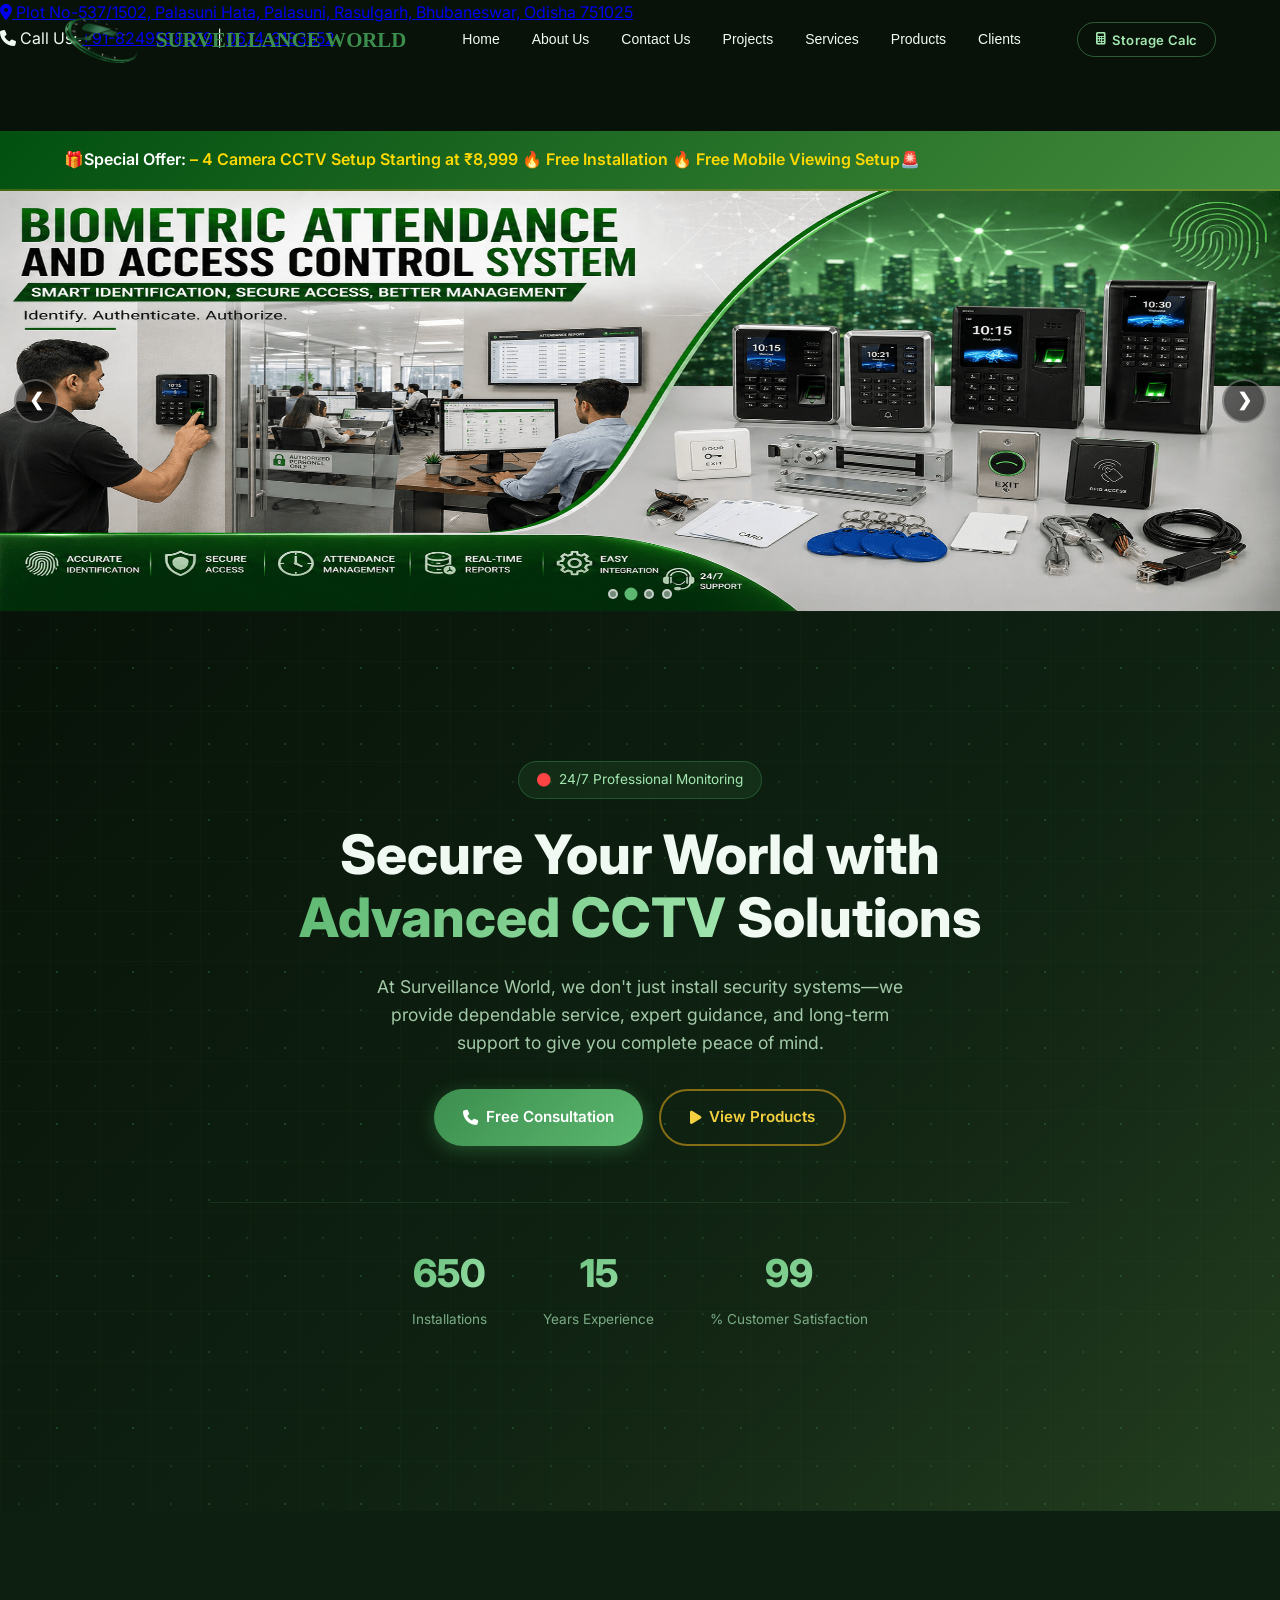
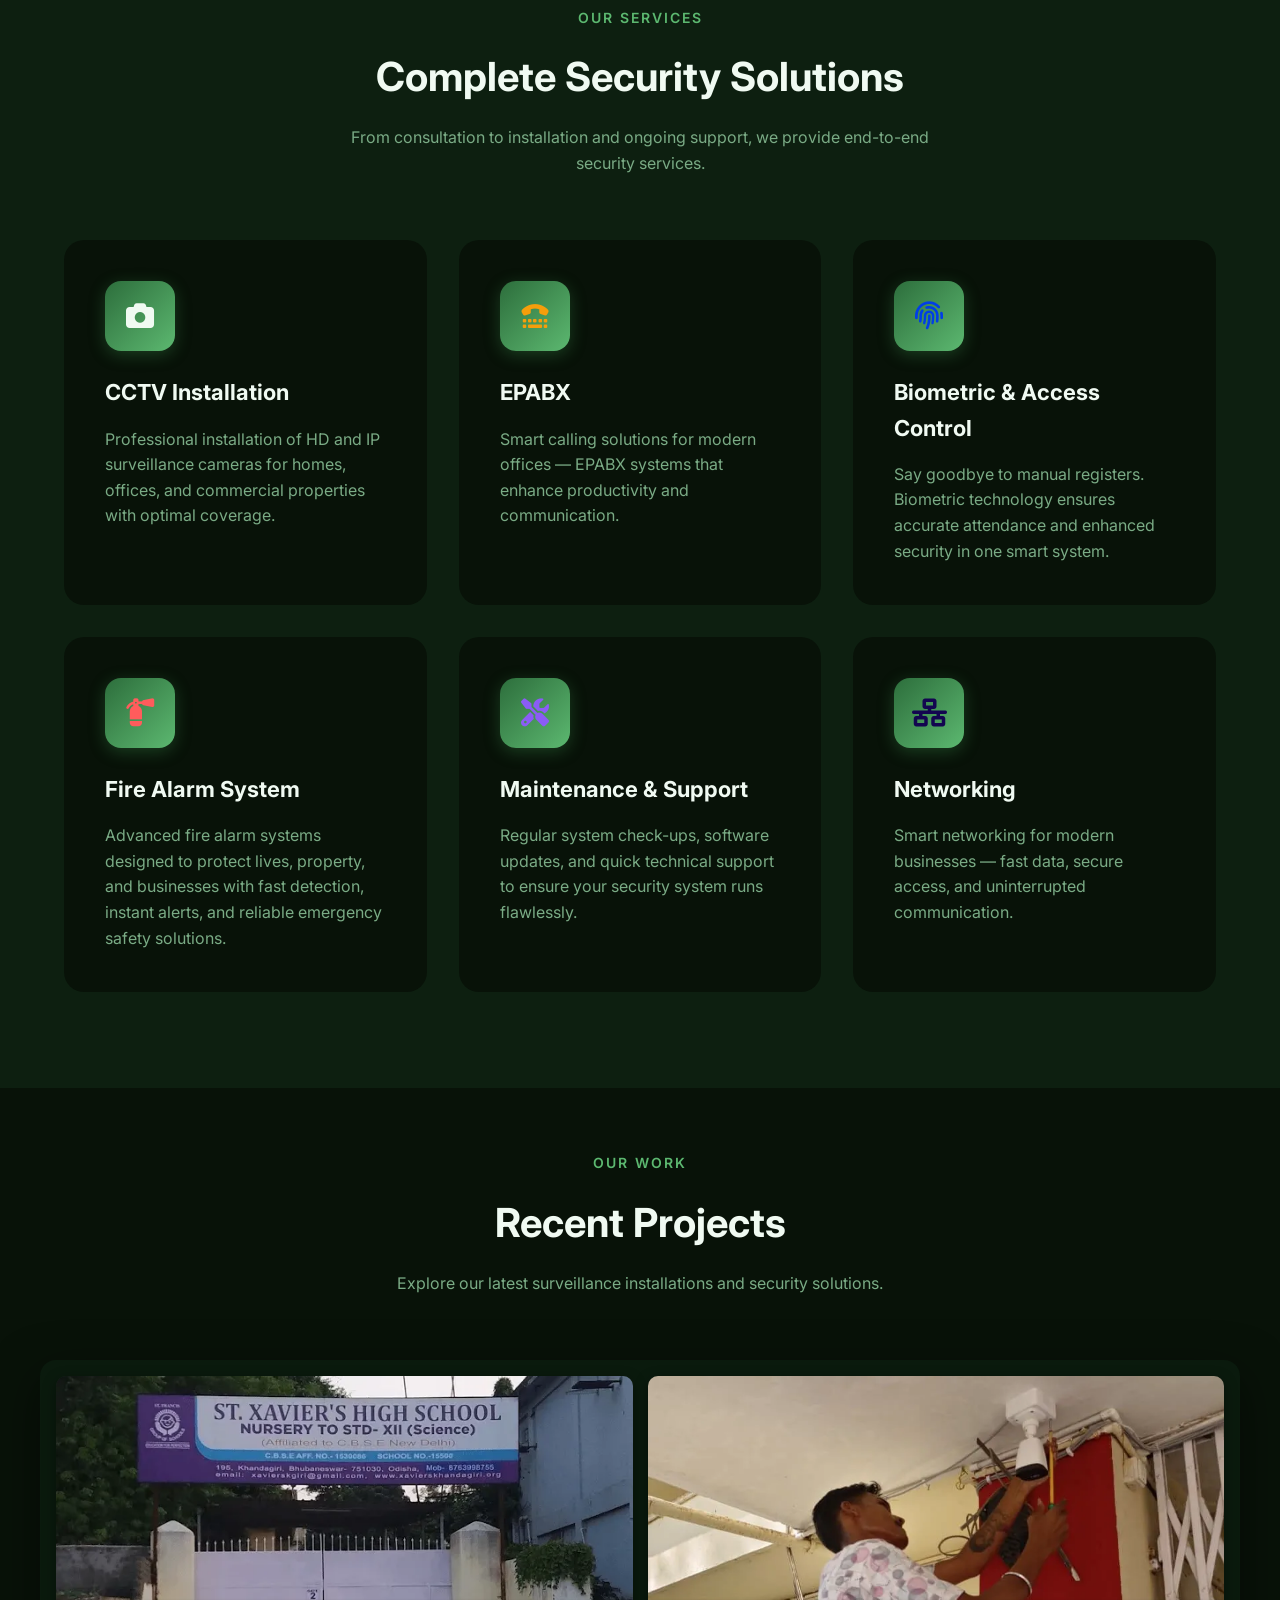
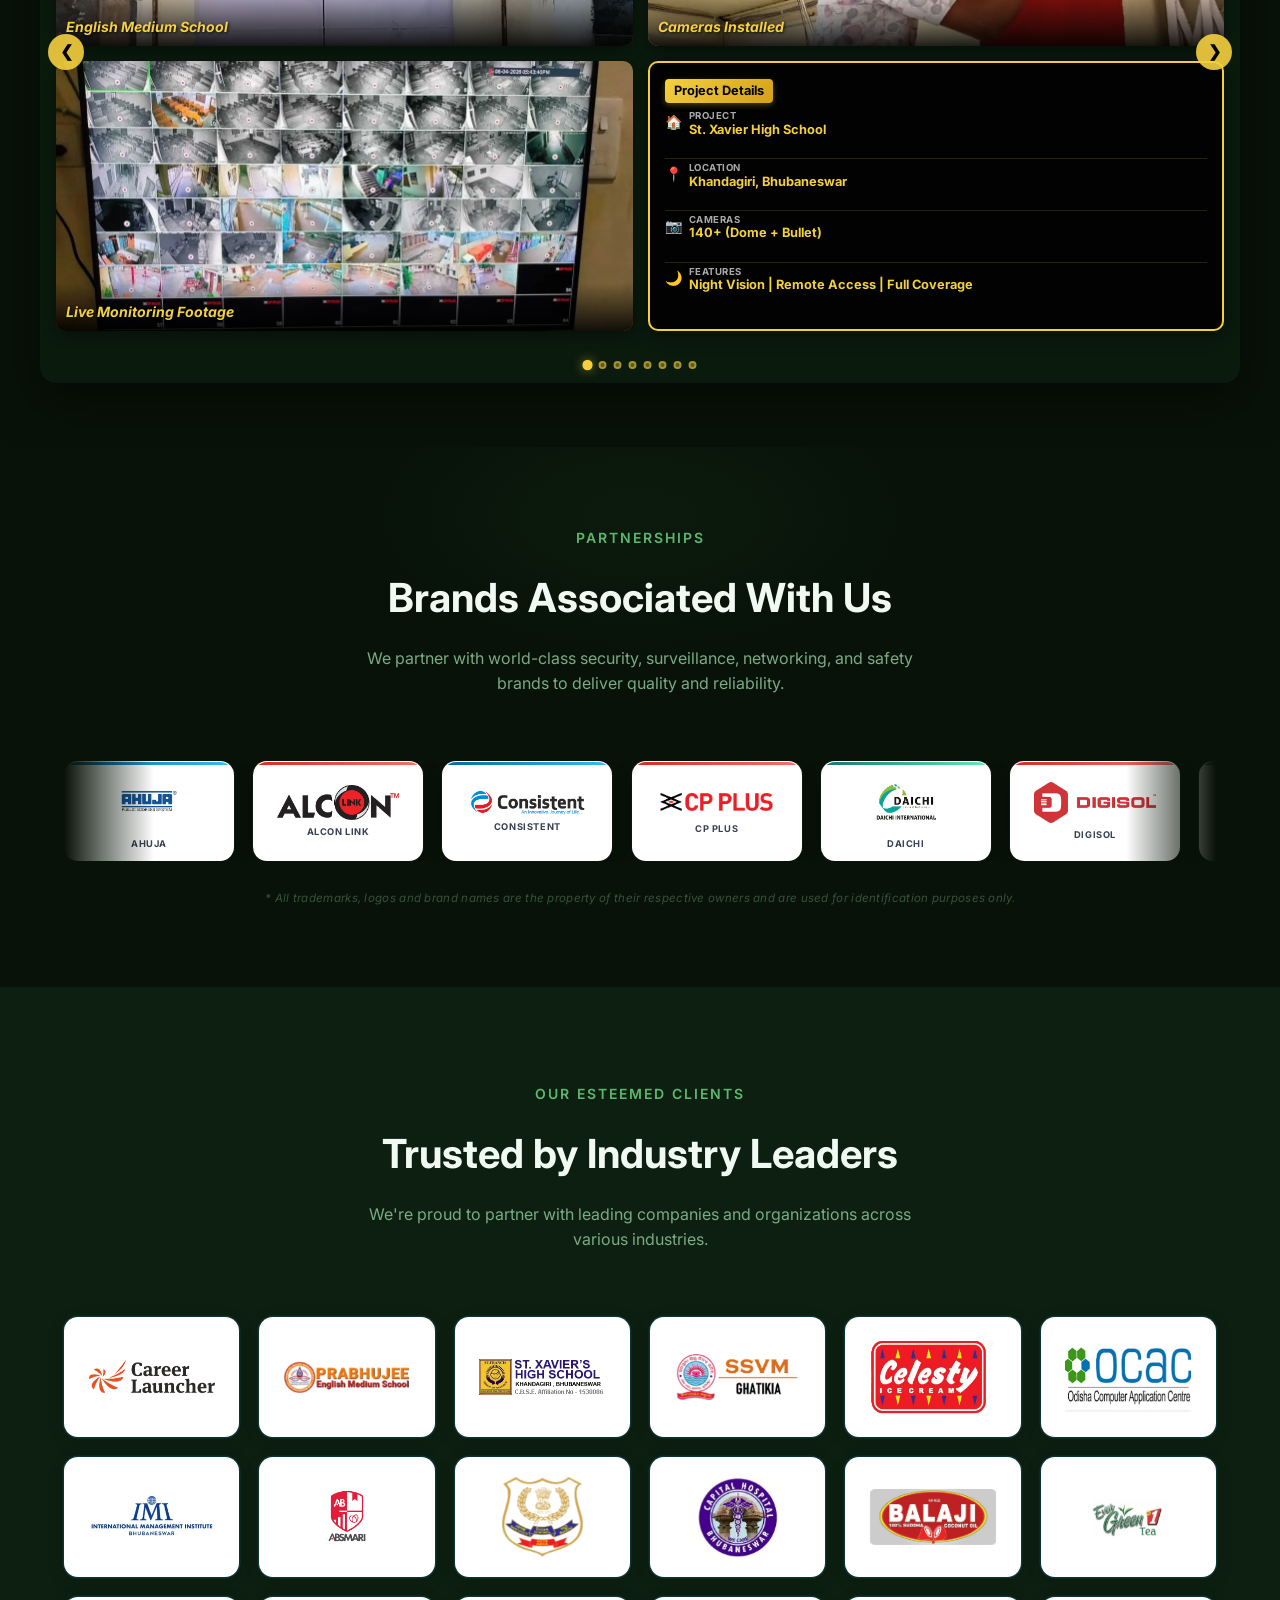
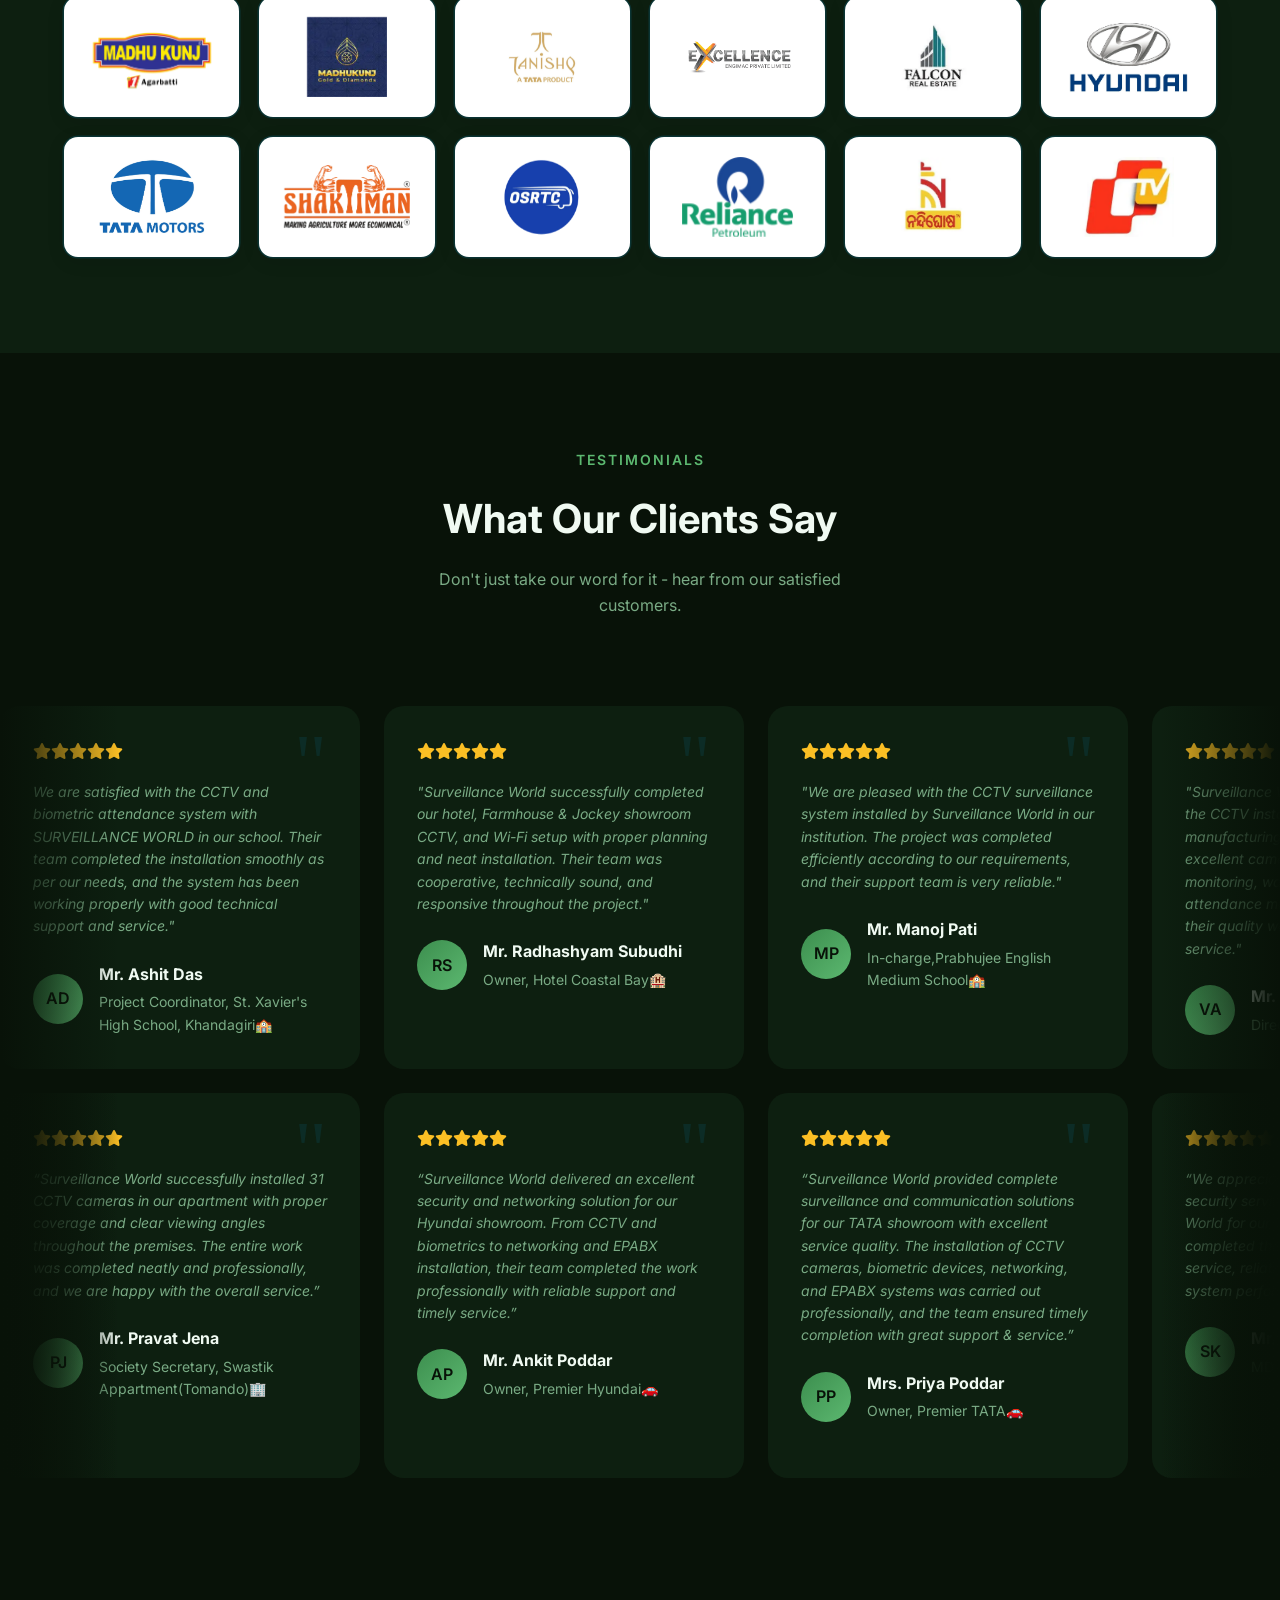
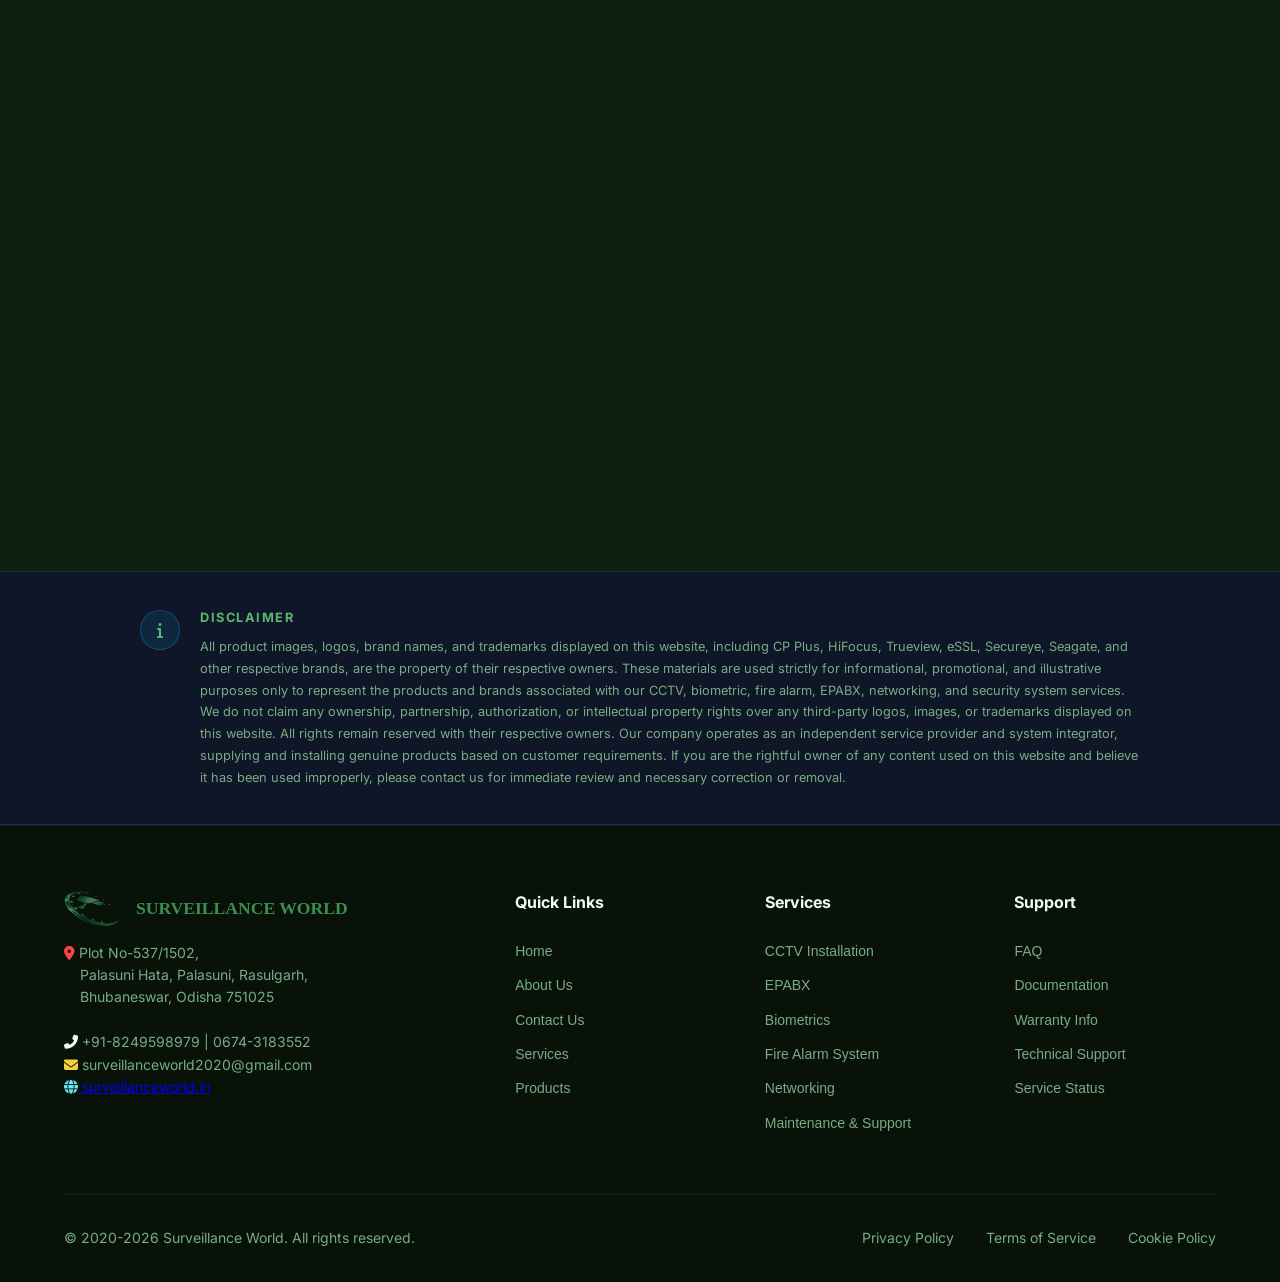
==== commit 7f95382e: "updated contact details in header and footer" ====
--- a/index.html
+++ b/index.html
@@ -12,18 +12,18 @@
     <meta name="author"      content="Surveillance World, Bhubaneswar">
     <meta name="robots"      content="index, follow">
     <meta name="theme-color" content="#081208">
-    <link rel="canonical"    href="https://www.surveillanceworld.in/">
+    <link rel="canonical"    href="https://surveillanceworld.in/">
     <meta property="og:type"        content="website">
-    <meta property="og:url"         content="https://www.surveillanceworld.in/">
+    <meta property="og:url"         content="https://surveillanceworld.in/">
     <meta property="og:title"       content="Surveillance World | CCTV &amp; Security Solutions, Bhubaneswar">
     <meta property="og:description" content="Professional CCTV installation, biometric systems, fire alarms, networking &amp; EPABX solutions across Odisha since 2020.">
-    <meta property="og:image"       content="https://www.surveillanceworld.in/asset/sw_logo/sw_logo.webp">
+    <meta property="og:image"       content="https://surveillanceworld.in/asset/sw_logo/sw_logo.webp">
     <meta property="og:locale"      content="en_IN">
     <meta property="og:site_name"   content="Surveillance World">
     <meta name="twitter:card"        content="summary_large_image">
     <meta name="twitter:title"       content="Surveillance World | CCTV &amp; Security Solutions">
     <meta name="twitter:description" content="Professional CCTV, biometric and security system installation across Odisha since 2020.">
-    <meta name="twitter:image"       content="https://www.surveillanceworld.in/asset/sw_logo/sw_logo.webp">
+    <meta name="twitter:image"       content="https://surveillanceworld.in/asset/sw_logo/sw_logo.webp">
     <meta name="geo.region"    content="IN-OD">
     <meta name="geo.placename" content="Bhubaneswar, Odisha, India">
     <meta name="geo.position"  content="20.2617;85.8418">
@@ -34,14 +34,14 @@
       "@type": "LocalBusiness",
       "name": "Surveillance World",
       "description": "Professional CCTV installation, biometric attendance systems, fire alarm, networking and EPABX solutions in Odisha since 2020.",
-      "url": "https://www.surveillanceworld.in",
+      "url": "https://surveillanceworld.in",
       "telephone": ["+91-8249598979", "0674-3183552"],
       "email": "surveillanceworld2020@gmail.com",
       "foundingDate": "2020",
       "taxID": "21BEBPG4824G1Z3",
       "address": {
         "@type": "PostalAddress",
-        "streetAddress": "Plot No. 537/1502, Palasuni",
+        "streetAddress": "Plot No-537/1502, Palasuni Hata, Palasuni, Rasulgarh",
         "addressLocality": "Bhubaneswar",
         "addressRegion": "Odisha",
         "postalCode": "751025",
@@ -55,7 +55,7 @@
       "openingHoursSpecification": {
         "@type": "OpeningHoursSpecification",
         "dayOfWeek": ["Monday","Tuesday","Wednesday","Thursday","Friday","Saturday"],
-        "opens": "09:00",
+        "opens": "10:00",
         "closes": "19:00"
       },
       "serviceArea": {"@type": "State", "name": "Odisha"},
@@ -72,7 +72,7 @@
           {"@type":"Offer","itemOffered":{"@type":"Service","name":"Annual Maintenance Contract (AMC)"}}
         ]
       },
-      "image": "https://www.surveillanceworld.in/asset/sw_logo.png",
+      "image": "https://surveillanceworld.in/asset/sw_logo.png",
       "priceRange": "₹₹",
       "currenciesAccepted": "INR",
       "paymentAccepted": "Cash, Bank Transfer, UPI"
@@ -120,6 +120,23 @@
             <i class="fas fa-bars"></i>
         </div>
     </nav>
+    <!-- Contact Info Bar -->
+    <div class="contact-info-bar">
+        <div class="contact-info-inner">
+            <a class="cib-item" href="https://maps.google.com/?q=Plot+No-537/1502+Palasuni+Hata+Palasuni+Rasulgarh+Bhubaneswar+Odisha+751025" target="_blank" rel="noopener noreferrer">
+                <i class="fas fa-location-dot"></i>
+                <span>Plot No-537/1502, Palasuni Hata, Palasuni, Rasulgarh, Bhubaneswar, Odisha 751025</span>
+            </a>
+            <span class="cib-divider"></span>
+            <div class="cib-item cib-phones">
+                <i class="fas fa-phone"></i>
+                <span class="cib-label">Call Us:</span>
+                <a href="tel:+918249598979" class="cib-phone">+91-8249598979</a>
+                <span class="cib-pipe">|</span>
+                <a href="tel:06743183552" class="cib-phone">0674-3183552</a>
+            </div>
+        </div>
+    </div>
     <div class="mobile-overlay" id="mobileOverlay"></div>
     <div class="mobile-nav" id="mobileNav">
         <ul>
@@ -1034,7 +1051,7 @@
                         </div>
                         <div class="contact-text">
                             <h4>Visit Us</h4>
-                            <p>Surveillance World, 537/1502, Palasuni, Rasulgarh, Bhubaneswar, Odisha</p>
+                            <p>Plot No-537/1502, Palasuni Hata, Palasuni, Rasulgarh, Bhubaneswar, Odisha 751025</p>
                         </div>
                     </div>
                     <div class="contact-item">
@@ -1043,7 +1060,7 @@
                         </div>
                         <div class="contact-text">
                             <h4>Call Us</h4>
-                            <p>+91-8249598979, 0674-3183552</p>
+                            <p>+91-8249598979 | 0674-3183552</p>
                         </div>
                     </div>
                     <div class="contact-item">
@@ -1161,7 +1178,8 @@
                     <img src="./asset/sw_logo/sw_logo.webp" alt="Surveillance World Logo">
                     <h2 id="sw-title">SURVEILLANCE WORLD</h2>
                 </a>
-                <p>Your trusted partner in comprehensive security solutions. Protecting homes and businesses with cutting-edge surveillance technology since 2020.</p>
+                <p><i class="fas fa-map-marker-alt" style="color: #ff4444;"></i> Plot No-537/1502, <br>&nbsp;&nbsp;&nbsp;&nbsp;Palasuni Hata, Palasuni, Rasulgarh, <br>&nbsp;&nbsp;&nbsp;&nbsp;Bhubaneswar, Odisha 751025 <br><br> <i class="fas fa-phone-alt" style="color: #f0faf2;"></i> +91-8249598979 | 0674-3183552 <br><i class="fas fa-envelope" style="color: #f4d03f;"></i> surveillanceworld2020@gmail.com<br><i class="fas fa-globe" style="color:#67e8f9"></i><a href="https://surveillanceworld.in/" target="_blank" class="footer-url"> surveillanceworld.in</a></p>
+                <!-- <p>Your trusted partner in comprehensive security solutions. Protecting homes and businesses with cutting-edge surveillance technology since 2020.</p> -->
             </div>
             <div class="footer-column">
                 <h4>Quick Links</h4>
